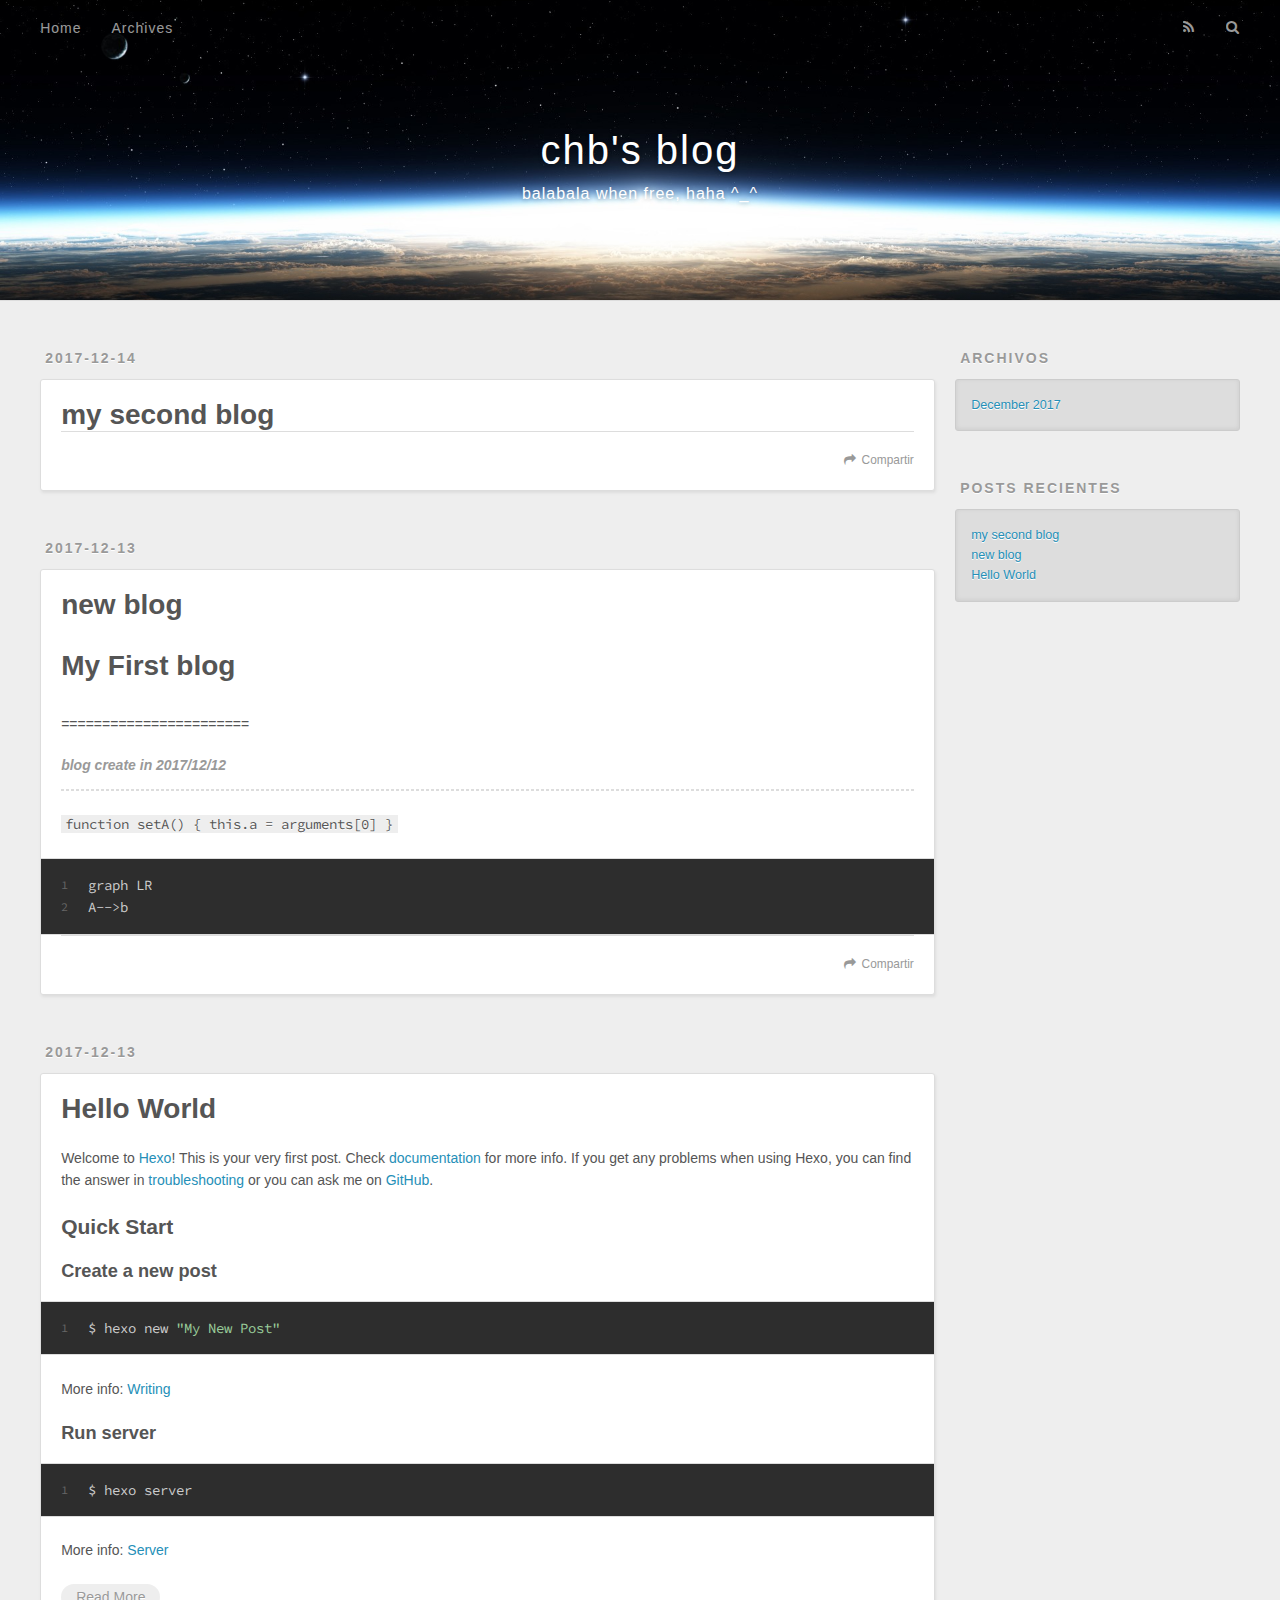
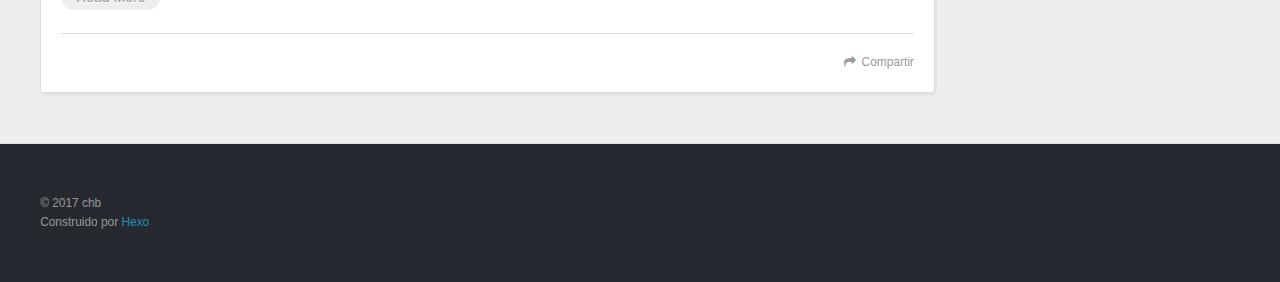
==== index.html @ 63fcc3a1 "Site updated: 2017-12-14 10:38:22" ====
<!DOCTYPE html>
<html>
<head>
  <meta charset="utf-8">
  

  
  <title>chb&#39;s blog</title>
  <meta name="viewport" content="width=device-width, initial-scale=1, maximum-scale=1">
  <meta name="description" content="chb-line">
<meta property="og:type" content="website">
<meta property="og:title" content="chb&#39;s blog">
<meta property="og:url" content="https://qq189958718.github.io/index.html">
<meta property="og:site_name" content="chb&#39;s blog">
<meta property="og:description" content="chb-line">
<meta property="og:locale" content="zh-Hans">
<meta name="twitter:card" content="summary">
<meta name="twitter:title" content="chb&#39;s blog">
<meta name="twitter:description" content="chb-line">
  
    <link rel="alternate" href="/atom.xml" title="chb&#39;s blog" type="application/atom+xml">
  
  
    <link rel="icon" href="/favicon.png">
  
  
    <link href="//fonts.googleapis.com/css?family=Source+Code+Pro" rel="stylesheet" type="text/css">
  
  <link rel="stylesheet" href="/css/style.css">
</head>

<body>
  <div id="container">
    <div id="wrap">
      <header id="header">
  <div id="banner"></div>
  <div id="header-outer" class="outer">
    <div id="header-title" class="inner">
      <h1 id="logo-wrap">
        <a href="/" id="logo">chb&#39;s blog</a>
      </h1>
      
        <h2 id="subtitle-wrap">
          <a href="/" id="subtitle">balabala when free, haha ^_^</a>
        </h2>
      
    </div>
    <div id="header-inner" class="inner">
      <nav id="main-nav">
        <a id="main-nav-toggle" class="nav-icon"></a>
        
          <a class="main-nav-link" href="/">Home</a>
        
          <a class="main-nav-link" href="/archives">Archives</a>
        
      </nav>
      <nav id="sub-nav">
        
          <a id="nav-rss-link" class="nav-icon" href="/atom.xml" title="RSS"></a>
        
        <a id="nav-search-btn" class="nav-icon" title="Buscar"></a>
      </nav>
      <div id="search-form-wrap">
        <form action="//google.com/search" method="get" accept-charset="UTF-8" class="search-form"><input type="search" name="q" class="search-form-input" placeholder="Search"><button type="submit" class="search-form-submit">&#xF002;</button><input type="hidden" name="sitesearch" value="https://qq189958718.github.io"></form>
      </div>
    </div>
  </div>
</header>
      <div class="outer">
        <section id="main">
  
    <article id="post-my-second-blog" class="article article-type-post" itemscope itemprop="blogPost">
  <div class="article-meta">
    <a href="/2017/12/14/my-second-blog/" class="article-date">
  <time datetime="2017-12-14T02:38:15.000Z" itemprop="datePublished">2017-12-14</time>
</a>
    
  </div>
  <div class="article-inner">
    
    
      <header class="article-header">
        
  
    <h1 itemprop="name">
      <a class="article-title" href="/2017/12/14/my-second-blog/">my second blog</a>
    </h1>
  

      </header>
    
    <div class="article-entry" itemprop="articleBody">
      
        
      
    </div>
    <footer class="article-footer">
      <a data-url="https://qq189958718.github.io/2017/12/14/my-second-blog/" data-id="cjb5vkz9j0000qgqf0t61vzrf" class="article-share-link">Compartir</a>
      
      
    </footer>
  </div>
  
</article>


  
    <article id="post-new-blog" class="article article-type-post" itemscope itemprop="blogPost">
  <div class="article-meta">
    <a href="/2017/12/13/new-blog/" class="article-date">
  <time datetime="2017-12-13T15:09:07.000Z" itemprop="datePublished">2017-12-13</time>
</a>
    
  </div>
  <div class="article-inner">
    
    
      <header class="article-header">
        
  
    <h1 itemprop="name">
      <a class="article-title" href="/2017/12/13/new-blog/">new blog</a>
    </h1>
  

      </header>
    
    <div class="article-entry" itemprop="articleBody">
      
        <h1 id="My-First-blog"><a href="#My-First-blog" class="headerlink" title="My First blog"></a>My First blog</h1><p>=======================</p>
<h6 id="blog-create-in-2017-12-12"><a href="#blog-create-in-2017-12-12" class="headerlink" title="blog create in 2017/12/12"></a><em>blog create in 2017/12/12</em></h6><hr>
<p><code>function setA() { this.a = arguments[0] }</code></p>
<figure class="highlight plain"><table><tr><td class="gutter"><pre><span class="line">1</span><br><span class="line">2</span><br></pre></td><td class="code"><pre><span class="line">graph LR</span><br><span class="line">A--&gt;b</span><br></pre></td></tr></table></figure>
      
    </div>
    <footer class="article-footer">
      <a data-url="https://qq189958718.github.io/2017/12/13/new-blog/" data-id="cjb5vkza40002qgqfkgnuqvyh" class="article-share-link">Compartir</a>
      
      
    </footer>
  </div>
  
</article>


  
    <article id="post-hello-world" class="article article-type-post" itemscope itemprop="blogPost">
  <div class="article-meta">
    <a href="/2017/12/13/hello-world/" class="article-date">
  <time datetime="2017-12-13T14:18:05.000Z" itemprop="datePublished">2017-12-13</time>
</a>
    
  </div>
  <div class="article-inner">
    
    
      <header class="article-header">
        
  
    <h1 itemprop="name">
      <a class="article-title" href="/2017/12/13/hello-world/">Hello World</a>
    </h1>
  

      </header>
    
    <div class="article-entry" itemprop="articleBody">
      
        <p>Welcome to <a href="https://hexo.io/" target="_blank" rel="noopener">Hexo</a>! This is your very first post. Check <a href="https://hexo.io/docs/" target="_blank" rel="noopener">documentation</a> for more info. If you get any problems when using Hexo, you can find the answer in <a href="https://hexo.io/docs/troubleshooting.html" target="_blank" rel="noopener">troubleshooting</a> or you can ask me on <a href="https://github.com/hexojs/hexo/issues" target="_blank" rel="noopener">GitHub</a>.</p>
<h2 id="Quick-Start"><a href="#Quick-Start" class="headerlink" title="Quick Start"></a>Quick Start</h2><h3 id="Create-a-new-post"><a href="#Create-a-new-post" class="headerlink" title="Create a new post"></a>Create a new post</h3><figure class="highlight bash"><table><tr><td class="gutter"><pre><span class="line">1</span><br></pre></td><td class="code"><pre><span class="line">$ hexo new <span class="string">"My New Post"</span></span><br></pre></td></tr></table></figure>
<p>More info: <a href="https://hexo.io/docs/writing.html" target="_blank" rel="noopener">Writing</a></p>
<h3 id="Run-server"><a href="#Run-server" class="headerlink" title="Run server"></a>Run server</h3><figure class="highlight bash"><table><tr><td class="gutter"><pre><span class="line">1</span><br></pre></td><td class="code"><pre><span class="line">$ hexo server</span><br></pre></td></tr></table></figure>
<p>More info: <a href="https://hexo.io/docs/server.html" target="_blank" rel="noopener">Server</a></p>
        
          <p class="article-more-link">
            <a href="/2017/12/13/hello-world/#more">Read More</a>
          </p>
        
      
    </div>
    <footer class="article-footer">
      <a data-url="https://qq189958718.github.io/2017/12/13/hello-world/" data-id="cjb5vkz9o0001qgqfsr82pbbv" class="article-share-link">Compartir</a>
      
      
    </footer>
  </div>
  
</article>


  


</section>
        
          <aside id="sidebar">
  
    

  
    

  
    
  
    
  <div class="widget-wrap">
    <h3 class="widget-title">Archivos</h3>
    <div class="widget">
      <ul class="archive-list"><li class="archive-list-item"><a class="archive-list-link" href="/archives/2017/12/">December 2017</a></li></ul>
    </div>
  </div>


  
    
  <div class="widget-wrap">
    <h3 class="widget-title">Posts recientes</h3>
    <div class="widget">
      <ul>
        
          <li>
            <a href="/2017/12/14/my-second-blog/">my second blog</a>
          </li>
        
          <li>
            <a href="/2017/12/13/new-blog/">new blog</a>
          </li>
        
          <li>
            <a href="/2017/12/13/hello-world/">Hello World</a>
          </li>
        
      </ul>
    </div>
  </div>

  
</aside>
        
      </div>
      <footer id="footer">
  
  <div class="outer">
    <div id="footer-info" class="inner">
      &copy; 2017 chb<br>
      Construido por <a href="http://hexo.io/" target="_blank">Hexo</a>
    </div>
  </div>
</footer>
    </div>
    <nav id="mobile-nav">
  
    <a href="/" class="mobile-nav-link">Home</a>
  
    <a href="/archives" class="mobile-nav-link">Archives</a>
  
</nav>
    

<script src="//ajax.googleapis.com/ajax/libs/jquery/2.0.3/jquery.min.js"></script>


  <link rel="stylesheet" href="/fancybox/jquery.fancybox.css">
  <script src="/fancybox/jquery.fancybox.pack.js"></script>


<script src="/js/script.js"></script>



  </div>
</body>
</html>
---- css/style.css ----
body {
  width: 100%;
}
body:before,
body:after {
  content: "";
  display: table;
}
body:after {
  clear: both;
}
html,
body,
div,
span,
applet,
object,
iframe,
h1,
h2,
h3,
h4,
h5,
h6,
p,
blockquote,
pre,
a,
abbr,
acronym,
address,
big,
cite,
code,
del,
dfn,
em,
img,
ins,
kbd,
q,
s,
samp,
small,
strike,
strong,
sub,
sup,
tt,
var,
dl,
dt,
dd,
ol,
ul,
li,
fieldset,
form,
label,
legend,
table,
caption,
tbody,
tfoot,
thead,
tr,
th,
td {
  margin: 0;
  padding: 0;
  border: 0;
  outline: 0;
  font-weight: inherit;
  font-style: inherit;
  font-family: inherit;
  font-size: 100%;
  vertical-align: baseline;
}
body {
  line-height: 1;
  color: #000;
  background: #fff;
}
ol,
ul {
  list-style: none;
}
table {
  border-collapse: separate;
  border-spacing: 0;
  vertical-align: middle;
}
caption,
th,
td {
  text-align: left;
  font-weight: normal;
  vertical-align: middle;
}
a img {
  border: none;
}
input,
button {
  margin: 0;
  padding: 0;
}
input::-moz-focus-inner,
button::-moz-focus-inner {
  border: 0;
  padding: 0;
}
@font-face {
  font-family: FontAwesome;
  font-style: normal;
  font-weight: normal;
  src: url("fonts/fontawesome-webfont.eot?v=#4.0.3");
  src: url("fonts/fontawesome-webfont.eot?#iefix&v=#4.0.3") format("embedded-opentype"), url("fonts/fontawesome-webfont.woff?v=#4.0.3") format("woff"), url("fonts/fontawesome-webfont.ttf?v=#4.0.3") format("truetype"), url("fonts/fontawesome-webfont.svg#fontawesomeregular?v=#4.0.3") format("svg");
}
html,
body,
#container {
  height: 100%;
}
body {
  background: #eee;
  font: 14px -apple-system, BlinkMacSystemFont, "Segoe UI", "Roboto", "Oxygen", "Ubuntu", "Cantarell", "Fira Sans", "Droid Sans", "Helvetica Neue", sans-serif;
  -webkit-text-size-adjust: 100%;
}
.outer {
  max-width: 1220px;
  margin: 0 auto;
  padding: 0 20px;
}
.outer:before,
.outer:after {
  content: "";
  display: table;
}
.outer:after {
  clear: both;
}
.inner {
  display: inline;
  float: left;
  width: 98.33333333333333%;
  margin: 0 0.833333333333333%;
}
.left,
.alignleft {
  float: left;
}
.right,
.alignright {
  float: right;
}
.clear {
  clear: both;
}
#container {
  position: relative;
}
.mobile-nav-on {
  overflow: hidden;
}
#wrap {
  height: 100%;
  width: 100%;
  position: absolute;
  top: 0;
  left: 0;
  -webkit-transition: 0.2s ease-out;
  -moz-transition: 0.2s ease-out;
  -ms-transition: 0.2s ease-out;
  transition: 0.2s ease-out;
  z-index: 1;
  background: #eee;
}
.mobile-nav-on #wrap {
  left: 280px;
}
@media screen and (min-width: 768px) {
  #main {
    display: inline;
    float: left;
    width: 73.33333333333333%;
    margin: 0 0.833333333333333%;
  }
}
.article-date,
.article-category-link,
.archive-year,
.widget-title {
  text-decoration: none;
  text-transform: uppercase;
  letter-spacing: 2px;
  color: #999;
  margin-bottom: 1em;
  margin-left: 5px;
  line-height: 1em;
  text-shadow: 0 1px #fff;
  font-weight: bold;
}
.article-inner,
.archive-article-inner {
  background: #fff;
  -webkit-box-shadow: 1px 2px 3px #ddd;
  box-shadow: 1px 2px 3px #ddd;
  border: 1px solid #ddd;
  border-radius: 3px;
}
.article-entry h1,
.widget h1 {
  font-size: 2em;
}
.article-entry h2,
.widget h2 {
  font-size: 1.5em;
}
.article-entry h3,
.widget h3 {
  font-size: 1.3em;
}
.article-entry h4,
.widget h4 {
  font-size: 1.2em;
}
.article-entry h5,
.widget h5 {
  font-size: 1em;
}
.article-entry h6,
.widget h6 {
  font-size: 1em;
  color: #999;
}
.article-entry hr,
.widget hr {
  border: 1px dashed #ddd;
}
.article-entry strong,
.widget strong {
  font-weight: bold;
}
.article-entry em,
.widget em,
.article-entry cite,
.widget cite {
  font-style: italic;
}
.article-entry sup,
.widget sup,
.article-entry sub,
.widget sub {
  font-size: 0.75em;
  line-height: 0;
  position: relative;
  vertical-align: baseline;
}
.article-entry sup,
.widget sup {
  top: -0.5em;
}
.article-entry sub,
.widget sub {
  bottom: -0.2em;
}
.article-entry small,
.widget small {
  font-size: 0.85em;
}
.article-entry acronym,
.widget acronym,
.article-entry abbr,
.widget abbr {
  border-bottom: 1px dotted;
}
.article-entry ul,
.widget ul,
.article-entry ol,
.widget ol,
.article-entry dl,
.widget dl {
  margin: 0 20px;
  line-height: 1.6em;
}
.article-entry ul ul,
.widget ul ul,
.article-entry ol ul,
.widget ol ul,
.article-entry ul ol,
.widget ul ol,
.article-entry ol ol,
.widget ol ol {
  margin-top: 0;
  margin-bottom: 0;
}
.article-entry ul,
.widget ul {
  list-style: disc;
}
.article-entry ol,
.widget ol {
  list-style: decimal;
}
.article-entry dt,
.widget dt {
  font-weight: bold;
}
#header {
  height: 300px;
  position: relative;
  border-bottom: 1px solid #ddd;
}
#header:before,
#header:after {
  content: "";
  position: absolute;
  left: 0;
  right: 0;
  height: 40px;
}
#header:before {
  top: 0;
  background: -webkit-linear-gradient(rgba(0,0,0,0.2), transparent);
  background: -moz-linear-gradient(rgba(0,0,0,0.2), transparent);
  background: -ms-linear-gradient(rgba(0,0,0,0.2), transparent);
  background: linear-gradient(rgba(0,0,0,0.2), transparent);
}
#header:after {
  bottom: 0;
  background: -webkit-linear-gradient(transparent, rgba(0,0,0,0.2));
  background: -moz-linear-gradient(transparent, rgba(0,0,0,0.2));
  background: -ms-linear-gradient(transparent, rgba(0,0,0,0.2));
  background: linear-gradient(transparent, rgba(0,0,0,0.2));
}
#header-outer {
  height: 100%;
  position: relative;
}
#header-inner {
  position: relative;
  overflow: hidden;
}
#banner {
  position: absolute;
  top: 0;
  left: 0;
  width: 100%;
  height: 100%;
  background: url("images/banner.jpg") center #000;
  -webkit-background-size: cover;
  -moz-background-size: cover;
  background-size: cover;
  z-index: -1;
}
#header-title {
  text-align: center;
  height: 40px;
  position: absolute;
  top: 50%;
  left: 0;
  margin-top: -20px;
}
#logo,
#subtitle {
  text-decoration: none;
  color: #fff;
  font-weight: 300;
  text-shadow: 0 1px 4px rgba(0,0,0,0.3);
}
#logo {
  font-size: 40px;
  line-height: 40px;
  letter-spacing: 2px;
}
#subtitle {
  font-size: 16px;
  line-height: 16px;
  letter-spacing: 1px;
}
#subtitle-wrap {
  margin-top: 16px;
}
#main-nav {
  float: left;
  margin-left: -15px;
}
.nav-icon,
.main-nav-link {
  float: left;
  color: #fff;
  opacity: 0.6;
  text-decoration: none;
  text-shadow: 0 1px rgba(0,0,0,0.2);
  -webkit-transition: opacity 0.2s;
  -moz-transition: opacity 0.2s;
  -ms-transition: opacity 0.2s;
  transition: opacity 0.2s;
  display: block;
  padding: 20px 15px;
}
.nav-icon:hover,
.main-nav-link:hover {
  opacity: 1;
}
.nav-icon {
  font-family: FontAwesome;
  text-align: center;
  font-size: 14px;
  width: 14px;
  height: 14px;
  padding: 20px 15px;
  position: relative;
  cursor: pointer;
}
.main-nav-link {
  font-weight: 300;
  letter-spacing: 1px;
}
@media screen and (max-width: 479px) {
  .main-nav-link {
    display: none;
  }
}
#main-nav-toggle {
  display: none;
}
#main-nav-toggle:before {
  content: "\f0c9";
}
@media screen and (max-width: 479px) {
  #main-nav-toggle {
    display: block;
  }
}
#sub-nav {
  float: right;
  margin-right: -15px;
}
#nav-rss-link:before {
  content: "\f09e";
}
#nav-search-btn:before {
  content: "\f002";
}
#search-form-wrap {
  position: absolute;
  top: 15px;
  width: 150px;
  height: 30px;
  right: -150px;
  opacity: 0;
  -webkit-transition: 0.2s ease-out;
  -moz-transition: 0.2s ease-out;
  -ms-transition: 0.2s ease-out;
  transition: 0.2s ease-out;
}
#search-form-wrap.on {
  opacity: 1;
  right: 0;
}
@media screen and (max-width: 479px) {
  #search-form-wrap {
    width: 100%;
    right: -100%;
  }
}
.search-form {
  position: absolute;
  top: 0;
  left: 0;
  right: 0;
  background: #fff;
  padding: 5px 15px;
  border-radius: 15px;
  -webkit-box-shadow: 0 0 10px rgba(0,0,0,0.3);
  box-shadow: 0 0 10px rgba(0,0,0,0.3);
}
.search-form-input {
  border: none;
  background: none;
  color: #555;
  width: 100%;
  font: 13px -apple-system, BlinkMacSystemFont, "Segoe UI", "Roboto", "Oxygen", "Ubuntu", "Cantarell", "Fira Sans", "Droid Sans", "Helvetica Neue", sans-serif;
  outline: none;
}
.search-form-input::-webkit-search-results-decoration,
.search-form-input::-webkit-search-cancel-button {
  -webkit-appearance: none;
}
.search-form-submit {
  position: absolute;
  top: 50%;
  right: 10px;
  margin-top: -7px;
  font: 13px FontAwesome;
  border: none;
  background: none;
  color: #bbb;
  cursor: pointer;
}
.search-form-submit:hover,
.search-form-submit:focus {
  color: #777;
}
.article {
  margin: 50px 0;
}
.article-inner {
  overflow: hidden;
}
.article-meta:before,
.article-meta:after {
  content: "";
  display: table;
}
.article-meta:after {
  clear: both;
}
.article-date {
  float: left;
}
.article-category {
  float: left;
  line-height: 1em;
  color: #ccc;
  text-shadow: 0 1px #fff;
  margin-left: 8px;
}
.article-category:before {
  content: "\2022";
}
.article-category-link {
  margin: 0 12px 1em;
}
.article-header {
  padding: 20px 20px 0;
}
.article-title {
  text-decoration: none;
  font-size: 2em;
  font-weight: bold;
  color: #555;
  line-height: 1.1em;
  -webkit-transition: color 0.2s;
  -moz-transition: color 0.2s;
  -ms-transition: color 0.2s;
  transition: color 0.2s;
}
a.article-title:hover {
  color: #258fb8;
}
.article-entry {
  color: #555;
  padding: 0 20px;
}
.article-entry:before,
.article-entry:after {
  content: "";
  display: table;
}
.article-entry:after {
  clear: both;
}
.article-entry p,
.article-entry table {
  line-height: 1.6em;
  margin: 1.6em 0;
}
.article-entry h1,
.article-entry h2,
.article-entry h3,
.article-entry h4,
.article-entry h5,
.article-entry h6 {
  font-weight: bold;
}
.article-entry h1,
.article-entry h2,
.article-entry h3,
.article-entry h4,
.article-entry h5,
.article-entry h6 {
  line-height: 1.1em;
  margin: 1.1em 0;
}
.article-entry a {
  color: #258fb8;
  text-decoration: none;
}
.article-entry a:hover {
  text-decoration: underline;
}
.article-entry ul,
.article-entry ol,
.article-entry dl {
  margin-top: 1.6em;
  margin-bottom: 1.6em;
}
.article-entry img,
.article-entry video {
  max-width: 100%;
  height: auto;
  display: block;
  margin: auto;
}
.article-entry iframe {
  border: none;
}
.article-entry table {
  width: 100%;
  border-collapse: collapse;
  border-spacing: 0;
}
.article-entry th {
  font-weight: bold;
  border-bottom: 3px solid #ddd;
  padding-bottom: 0.5em;
}
.article-entry td {
  border-bottom: 1px solid #ddd;
  padding: 10px 0;
}
.article-entry blockquote {
  font-family: Georgia, "Times New Roman", serif;
  font-size: 1.4em;
  margin: 1.6em 20px;
  text-align: center;
}
.article-entry blockquote footer {
  font-size: 14px;
  margin: 1.6em 0;
  font-family: -apple-system, BlinkMacSystemFont, "Segoe UI", "Roboto", "Oxygen", "Ubuntu", "Cantarell", "Fira Sans", "Droid Sans", "Helvetica Neue", sans-serif;
}
.article-entry blockquote footer cite:before {
  content: "—";
  padding: 0 0.5em;
}
.article-entry .pullquote {
  text-align: left;
  width: 45%;
  margin: 0;
}
.article-entry .pullquote.left {
  margin-left: 0.5em;
  margin-right: 1em;
}
.article-entry .pullquote.right {
  margin-right: 0.5em;
  margin-left: 1em;
}
.article-entry .caption {
  color: #999;
  display: block;
  font-size: 0.9em;
  margin-top: 0.5em;
  position: relative;
  text-align: center;
}
.article-entry .video-container {
  position: relative;
  padding-top: 56.25%;
  height: 0;
  overflow: hidden;
}
.article-entry .video-container iframe,
.article-entry .video-container object,
.article-entry .video-container embed {
  position: absolute;
  top: 0;
  left: 0;
  width: 100%;
  height: 100%;
  margin-top: 0;
}
.article-more-link a {
  display: inline-block;
  line-height: 1em;
  padding: 6px 15px;
  border-radius: 15px;
  background: #eee;
  color: #999;
  text-shadow: 0 1px #fff;
  text-decoration: none;
}
.article-more-link a:hover {
  background: #258fb8;
  color: #fff;
  text-decoration: none;
  text-shadow: 0 1px #1e7293;
}
.article-footer {
  font-size: 0.85em;
  line-height: 1.6em;
  border-top: 1px solid #ddd;
  padding-top: 1.6em;
  margin: 0 20px 20px;
}
.article-footer:before,
.article-footer:after {
  content: "";
  display: table;
}
.article-footer:after {
  clear: both;
}
.article-footer a {
  color: #999;
  text-decoration: none;
}
.article-footer a:hover {
  color: #555;
}
.article-tag-list-item {
  float: left;
  margin-right: 10px;
}
.article-tag-list-link:before {
  content: "#";
}
.article-comment-link {
  float: right;
}
.article-comment-link:before {
  content: "\f075";
  font-family: FontAwesome;
  padding-right: 8px;
}
.article-share-link {
  cursor: pointer;
  float: right;
  margin-left: 20px;
}
.article-share-link:before {
  content: "\f064";
  font-family: FontAwesome;
  padding-right: 6px;
}
#article-nav {
  position: relative;
}
#article-nav:before,
#article-nav:after {
  content: "";
  display: table;
}
#article-nav:after {
  clear: both;
}
@media screen and (min-width: 768px) {
  #article-nav {
    margin: 50px 0;
  }
  #article-nav:before {
    width: 8px;
    height: 8px;
    position: absolute;
    top: 50%;
    left: 50%;
    margin-top: -4px;
    margin-left: -4px;
    content: "";
    border-radius: 50%;
    background: #ddd;
    -webkit-box-shadow: 0 1px 2px #fff;
    box-shadow: 0 1px 2px #fff;
  }
}
.article-nav-link-wrap {
  text-decoration: none;
  text-shadow: 0 1px #fff;
  color: #999;
  -webkit-box-sizing: border-box;
  -moz-box-sizing: border-box;
  box-sizing: border-box;
  margin-top: 50px;
  text-align: center;
  display: block;
}
.article-nav-link-wrap:hover {
  color: #555;
}
@media screen and (min-width: 768px) {
  .article-nav-link-wrap {
    width: 50%;
    margin-top: 0;
  }
}
@media screen and (min-width: 768px) {
  #article-nav-newer {
    float: left;
    text-align: right;
    padding-right: 20px;
  }
}
@media screen and (min-width: 768px) {
  #article-nav-older {
    float: right;
    text-align: left;
    padding-left: 20px;
  }
}
.article-nav-caption {
  text-transform: uppercase;
  letter-spacing: 2px;
  color: #ddd;
  line-height: 1em;
  font-weight: bold;
}
#article-nav-newer .article-nav-caption {
  margin-right: -2px;
}
.article-nav-title {
  font-size: 0.85em;
  line-height: 1.6em;
  margin-top: 0.5em;
}
.article-share-box {
  position: absolute;
  display: none;
  background: #fff;
  -webkit-box-shadow: 1px 2px 10px rgba(0,0,0,0.2);
  box-shadow: 1px 2px 10px rgba(0,0,0,0.2);
  border-radius: 3px;
  margin-left: -145px;
  overflow: hidden;
  z-index: 1;
}
.article-share-box.on {
  display: block;
}
.article-share-input {
  width: 100%;
  background: none;
  -webkit-box-sizing: border-box;
  -moz-box-sizing: border-box;
  box-sizing: border-box;
  font: 14px -apple-system, BlinkMacSystemFont, "Segoe UI", "Roboto", "Oxygen", "Ubuntu", "Cantarell", "Fira Sans", "Droid Sans", "Helvetica Neue", sans-serif;
  padding: 0 15px;
  color: #555;
  outline: none;
  border: 1px solid #ddd;
  border-radius: 3px 3px 0 0;
  height: 36px;
  line-height: 36px;
}
.article-share-links {
  background: #eee;
}
.article-share-links:before,
.article-share-links:after {
  content: "";
  display: table;
}
.article-share-links:after {
  clear: both;
}
.article-share-twitter,
.article-share-facebook,
.article-share-pinterest,
.article-share-google {
  width: 50px;
  height: 36px;
  display: block;
  float: left;
  position: relative;
  color: #999;
  text-shadow: 0 1px #fff;
}
.article-share-twitter:before,
.article-share-facebook:before,
.article-share-pinterest:before,
.article-share-google:before {
  font-size: 20px;
  font-family: FontAwesome;
  width: 20px;
  height: 20px;
  position: absolute;
  top: 50%;
  left: 50%;
  margin-top: -10px;
  margin-left: -10px;
  text-align: center;
}
.article-share-twitter:hover,
.article-share-facebook:hover,
.article-share-pinterest:hover,
.article-share-google:hover {
  color: #fff;
}
.article-share-twitter:before {
  content: "\f099";
}
.article-share-twitter:hover {
  background: #00aced;
  text-shadow: 0 1px #008abe;
}
.article-share-facebook:before {
  content: "\f09a";
}
.article-share-facebook:hover {
  background: #3b5998;
  text-shadow: 0 1px #2f477a;
}
.article-share-pinterest:before {
  content: "\f0d2";
}
.article-share-pinterest:hover {
  background: #cb2027;
  text-shadow: 0 1px #a21a1f;
}
.article-share-google:before {
  content: "\f0d5";
}
.article-share-google:hover {
  background: #dd4b39;
  text-shadow: 0 1px #be3221;
}
.article-gallery {
  background: #000;
  position: relative;
}
.article-gallery-photos {
  position: relative;
  overflow: hidden;
}
.article-gallery-img {
  display: none;
  max-width: 100%;
}
.article-gallery-img:first-child {
  display: block;
}
.article-gallery-img.loaded {
  position: absolute;
  display: block;
}
.article-gallery-img img {
  display: block;
  max-width: 100%;
  margin: 0 auto;
}
#comments {
  background: #fff;
  -webkit-box-shadow: 1px 2px 3px #ddd;
  box-shadow: 1px 2px 3px #ddd;
  padding: 20px;
  border: 1px solid #ddd;
  border-radius: 3px;
  margin: 50px 0;
}
#comments a {
  color: #258fb8;
}
.archives-wrap {
  margin: 50px 0;
}
.archives:before,
.archives:after {
  content: "";
  display: table;
}
.archives:after {
  clear: both;
}
.archive-year-wrap {
  margin-bottom: 1em;
}
.archives {
  -webkit-column-gap: 10px;
  -moz-column-gap: 10px;
  column-gap: 10px;
}
@media screen and (min-width: 480px) and (max-width: 767px) {
  .archives {
    -webkit-column-count: 2;
    -moz-column-count: 2;
    column-count: 2;
  }
}
@media screen and (min-width: 768px) {
  .archives {
    -webkit-column-count: 3;
    -moz-column-count: 3;
    column-count: 3;
  }
}
.archive-article {
  -webkit-column-break-inside: avoid;
  page-break-inside: avoid;
  overflow: hidden;
  break-inside: avoid-column;
}
.archive-article-inner {
  padding: 10px;
  margin-bottom: 15px;
}
.archive-article-title {
  text-decoration: none;
  font-weight: bold;
  color: #555;
  -webkit-transition: color 0.2s;
  -moz-transition: color 0.2s;
  -ms-transition: color 0.2s;
  transition: color 0.2s;
  line-height: 1.6em;
}
.archive-article-title:hover {
  color: #258fb8;
}
.archive-article-footer {
  margin-top: 1em;
}
.archive-article-date {
  color: #999;
  text-decoration: none;
  font-size: 0.85em;
  line-height: 1em;
  margin-bottom: 0.5em;
  display: block;
}
#page-nav {
  margin: 50px auto;
  background: #fff;
  -webkit-box-shadow: 1px 2px 3px #ddd;
  box-shadow: 1px 2px 3px #ddd;
  border: 1px solid #ddd;
  border-radius: 3px;
  text-align: center;
  color: #999;
  overflow: hidden;
}
#page-nav:before,
#page-nav:after {
  content: "";
  display: table;
}
#page-nav:after {
  clear: both;
}
#page-nav a,
#page-nav span {
  padding: 10px 20px;
  line-height: 1;
  height: 2ex;
}
#page-nav a {
  color: #999;
  text-decoration: none;
}
#page-nav a:hover {
  background: #999;
  color: #fff;
}
#page-nav .prev {
  float: left;
}
#page-nav .next {
  float: right;
}
#page-nav .page-number {
  display: inline-block;
}
@media screen and (max-width: 479px) {
  #page-nav .page-number {
    display: none;
  }
}
#page-nav .current {
  color: #555;
  font-weight: bold;
}
#page-nav .space {
  color: #ddd;
}
#footer {
  background: #262a30;
  padding: 50px 0;
  border-top: 1px solid #ddd;
  color: #999;
}
#footer a {
  color: #258fb8;
  text-decoration: none;
}
#footer a:hover {
  text-decoration: underline;
}
#footer-info {
  line-height: 1.6em;
  font-size: 0.85em;
}
.article-entry pre,
.article-entry .highlight {
  background: #2d2d2d;
  margin: 0 -20px;
  padding: 15px 20px;
  border-style: solid;
  border-color: #ddd;
  border-width: 1px 0;
  overflow: auto;
  color: #ccc;
  line-height: 22.400000000000002px;
}
.article-entry .highlight .gutter pre,
.article-entry .gist .gist-file .gist-data .line-numbers {
  color: #666;
  font-size: 0.85em;
}
.article-entry pre,
.article-entry code {
  font-family: "Source Code Pro", Consolas, Monaco, Menlo, Consolas, monospace;
}
.article-entry code {
  background: #eee;
  text-shadow: 0 1px #fff;
  padding: 0 0.3em;
}
.article-entry pre code {
  background: none;
  text-shadow: none;
  padding: 0;
}
.article-entry .highlight pre {
  border: none;
  margin: 0;
  padding: 0;
}
.article-entry .highlight table {
  margin: 0;
  width: auto;
}
.article-entry .highlight td {
  border: none;
  padding: 0;
}
.article-entry .highlight figcaption {
  font-size: 0.85em;
  color: #999;
  line-height: 1em;
  margin-bottom: 1em;
}
.article-entry .highlight figcaption:before,
.article-entry .highlight figcaption:after {
  content: "";
  display: table;
}
.article-entry .highlight figcaption:after {
  clear: both;
}
.article-entry .highlight figcaption a {
  float: right;
}
.article-entry .highlight .gutter pre {
  text-align: right;
  padding-right: 20px;
}
.article-entry .highlight .line {
  height: 22.400000000000002px;
}
.article-entry .highlight .line.marked {
  background: #515151;
}
.article-entry .gist {
  margin: 0 -20px;
  border-style: solid;
  border-color: #ddd;
  border-width: 1px 0;
  background: #2d2d2d;
  padding: 15px 20px 15px 0;
}
.article-entry .gist .gist-file {
  border: none;
  font-family: "Source Code Pro", Consolas, Monaco, Menlo, Consolas, monospace;
  margin: 0;
}
.article-entry .gist .gist-file .gist-data {
  background: none;
  border: none;
}
.article-entry .gist .gist-file .gist-data .line-numbers {
  background: none;
  border: none;
  padding: 0 20px 0 0;
}
.article-entry .gist .gist-file .gist-data .line-data {
  padding: 0 !important;
}
.article-entry .gist .gist-file .highlight {
  margin: 0;
  padding: 0;
  border: none;
}
.article-entry .gist .gist-file .gist-meta {
  background: #2d2d2d;
  color: #999;
  font: 0.85em -apple-system, BlinkMacSystemFont, "Segoe UI", "Roboto", "Oxygen", "Ubuntu", "Cantarell", "Fira Sans", "Droid Sans", "Helvetica Neue", sans-serif;
  text-shadow: 0 0;
  padding: 0;
  margin-top: 1em;
  margin-left: 20px;
}
.article-entry .gist .gist-file .gist-meta a {
  color: #258fb8;
  font-weight: normal;
}
.article-entry .gist .gist-file .gist-meta a:hover {
  text-decoration: underline;
}
pre .comment,
pre .title {
  color: #999;
}
pre .variable,
pre .attribute,
pre .tag,
pre .regexp,
pre .ruby .constant,
pre .xml .tag .title,
pre .xml .pi,
pre .xml .doctype,
pre .html .doctype,
pre .css .id,
pre .css .class,
pre .css .pseudo {
  color: #f2777a;
}
pre .number,
pre .preprocessor,
pre .built_in,
pre .literal,
pre .params,
pre .constant {
  color: #f99157;
}
pre .class,
pre .ruby .class .title,
pre .css .rules .attribute {
  color: #9c9;
}
pre .string,
pre .value,
pre .inheritance,
pre .header,
pre .ruby .symbol,
pre .xml .cdata {
  color: #9c9;
}
pre .css .hexcolor {
  color: #6cc;
}
pre .function,
pre .python .decorator,
pre .python .title,
pre .ruby .function .title,
pre .ruby .title .keyword,
pre .perl .sub,
pre .javascript .title,
pre .coffeescript .title {
  color: #69c;
}
pre .keyword,
pre .javascript .function {
  color: #c9c;
}
@media screen and (max-width: 479px) {
  #mobile-nav {
    position: absolute;
    top: 0;
    left: 0;
    width: 280px;
    height: 100%;
    background: #191919;
    border-right: 1px solid #fff;
  }
}
@media screen and (max-width: 479px) {
  .mobile-nav-link {
    display: block;
    color: #999;
    text-decoration: none;
    padding: 15px 20px;
    font-weight: bold;
  }
  .mobile-nav-link:hover {
    color: #fff;
  }
}
@media screen and (min-width: 768px) {
  #sidebar {
    display: inline;
    float: left;
    width: 23.333333333333332%;
    margin: 0 0.833333333333333%;
  }
}
.widget-wrap {
  margin: 50px 0;
}
.widget {
  color: #777;
  text-shadow: 0 1px #fff;
  background: #ddd;
  -webkit-box-shadow: 0 -1px 4px #ccc inset;
  box-shadow: 0 -1px 4px #ccc inset;
  border: 1px solid #ccc;
  padding: 15px;
  border-radius: 3px;
}
.widget a {
  color: #258fb8;
  text-decoration: none;
}
.widget a:hover {
  text-decoration: underline;
}
.widget ul ul,
.widget ol ul,
.widget dl ul,
.widget ul ol,
.widget ol ol,
.widget dl ol,
.widget ul dl,
.widget ol dl,
.widget dl dl {
  margin-left: 15px;
  list-style: disc;
}
.widget {
  line-height: 1.6em;
  word-wrap: break-word;
  font-size: 0.9em;
}
.widget ul,
.widget ol {
  list-style: none;
  margin: 0;
}
.widget ul ul,
.widget ol ul,
.widget ul ol,
.widget ol ol {
  margin: 0 20px;
}
.widget ul ul,
.widget ol ul {
  list-style: disc;
}
.widget ul ol,
.widget ol ol {
  list-style: decimal;
}
.category-list-count,
.tag-list-count,
.archive-list-count {
  padding-left: 5px;
  color: #999;
  font-size: 0.85em;
}
.category-list-count:before,
.tag-list-count:before,
.archive-list-count:before {
  content: "(";
}
.category-list-count:after,
.tag-list-count:after,
.archive-list-count:after {
  content: ")";
}
.tagcloud a {
  margin-right: 5px;
  display: inline-block;
}
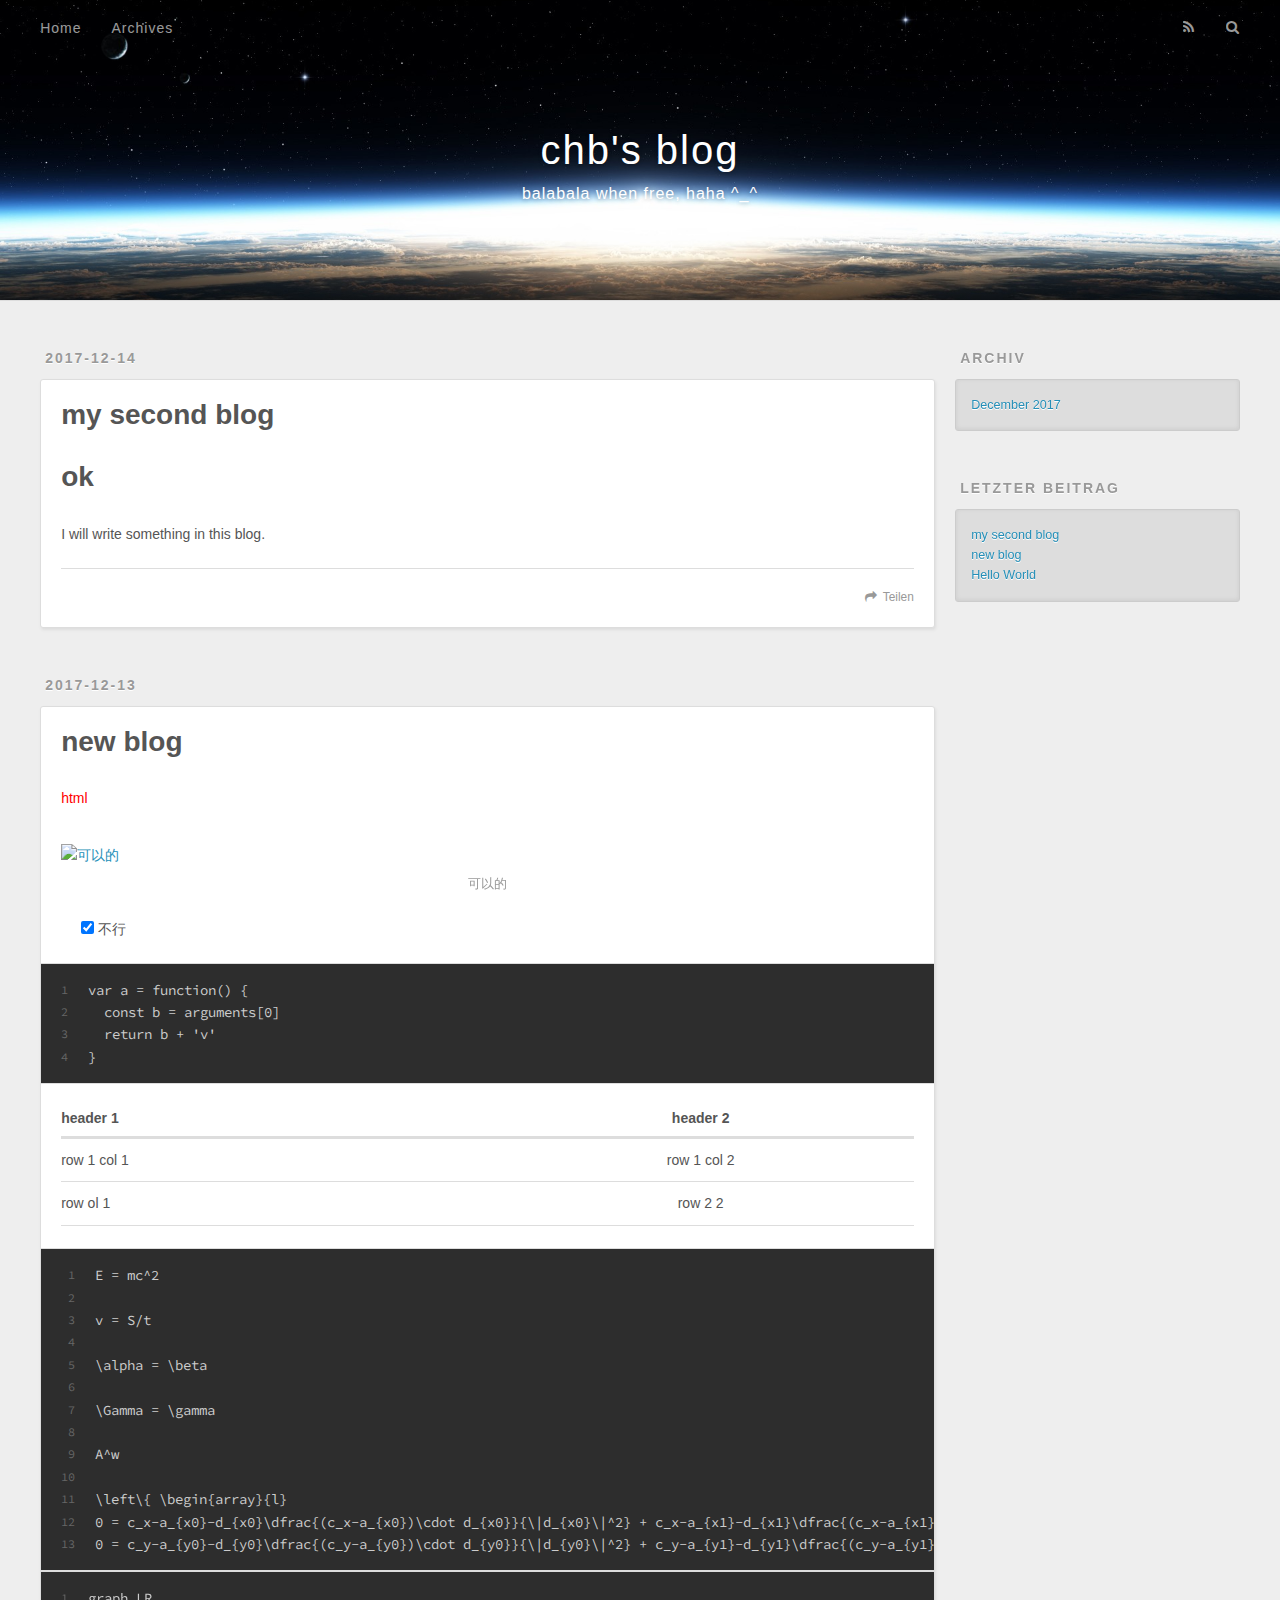
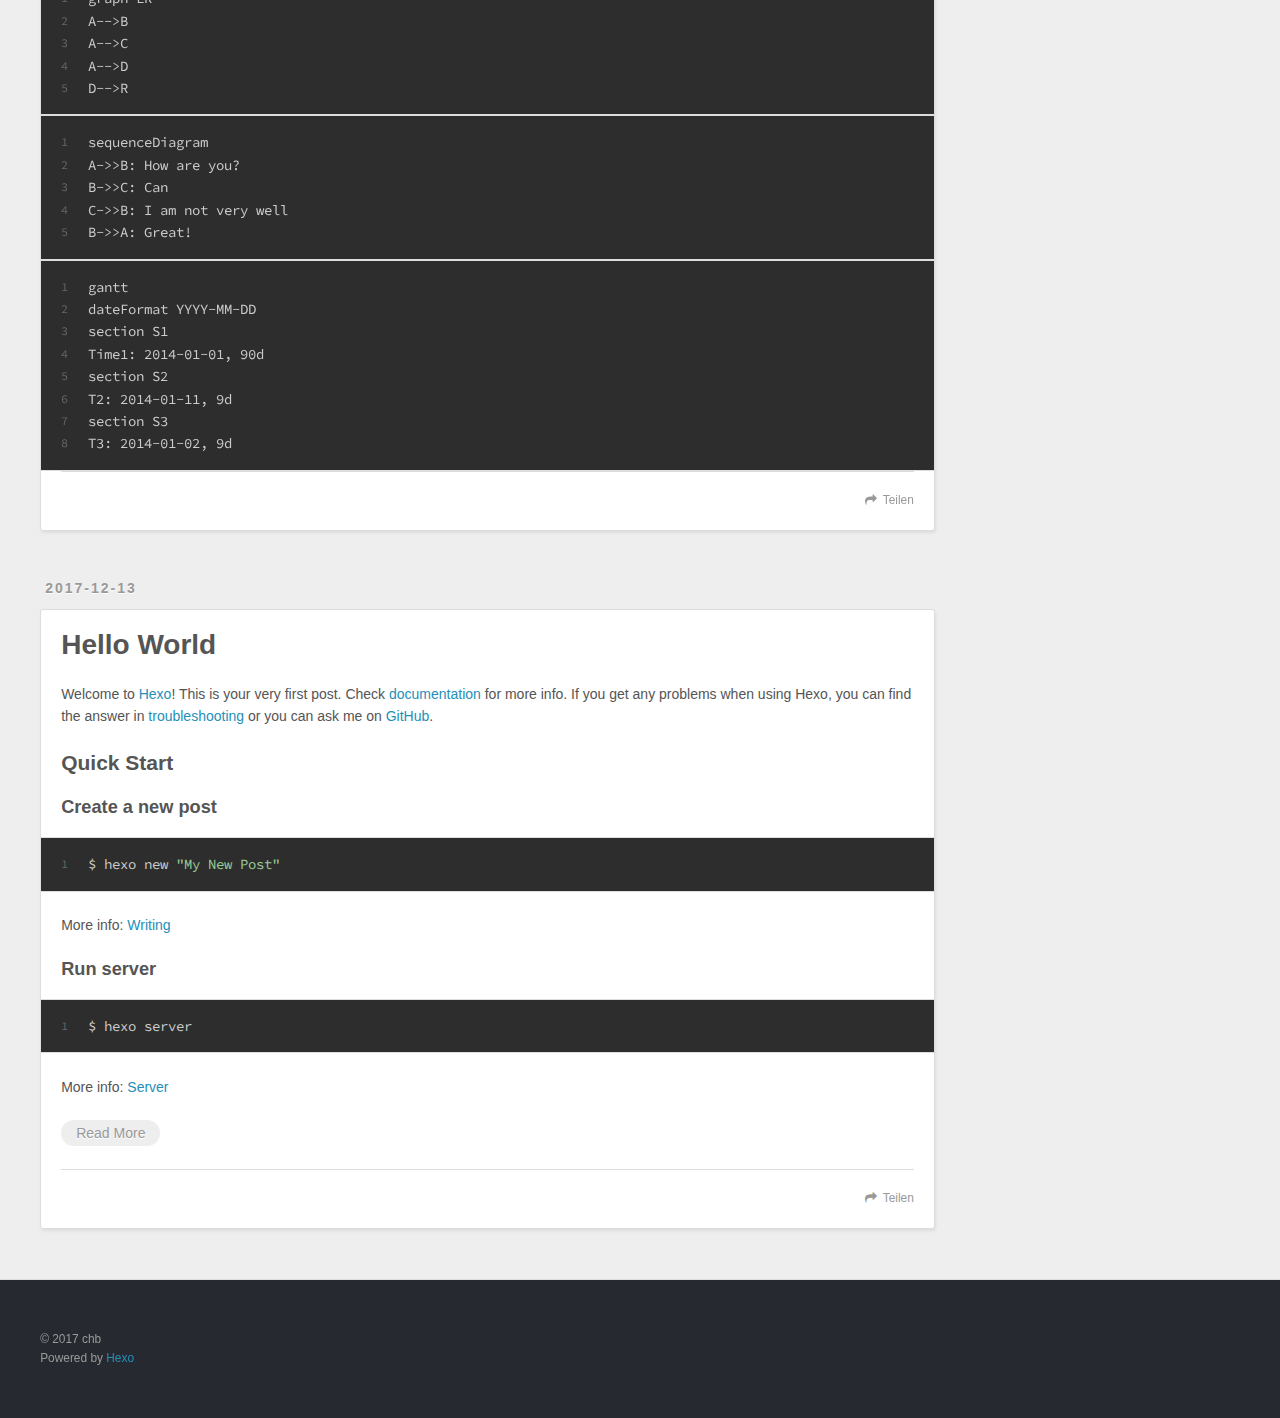
==== commit b6e738ba: "Site updated: 2017-12-14 10:55:30" ====
--- a/index.html
+++ b/index.html
@@ -56,9 +56,9 @@
       </nav>
       <nav id="sub-nav">
         
-          <a id="nav-rss-link" class="nav-icon" href="/atom.xml" title="RSS"></a>
-        
-        <a id="nav-search-btn" class="nav-icon" title="Buscar"></a>
+          <a id="nav-rss-link" class="nav-icon" href="/atom.xml" title="RSS Feed"></a>
+        
+        <a id="nav-search-btn" class="nav-icon" title="Suche"></a>
       </nav>
       <div id="search-form-wrap">
         <form action="//google.com/search" method="get" accept-charset="UTF-8" class="search-form"><input type="search" name="q" class="search-form-input" placeholder="Search"><button type="submit" class="search-form-submit">&#xF002;</button><input type="hidden" name="sitesearch" value="https://qq189958718.github.io"></form>
@@ -91,11 +91,12 @@
     
     <div class="article-entry" itemprop="articleBody">
       
-        
+        <h1 id="ok"><a href="#ok" class="headerlink" title="ok"></a>ok</h1><p>I will write something in this blog.</p>
+
       
     </div>
     <footer class="article-footer">
-      <a data-url="https://qq189958718.github.io/2017/12/14/my-second-blog/" data-id="cjb5vkz9j0000qgqf0t61vzrf" class="article-share-link">Compartir</a>
+      <a data-url="https://qq189958718.github.io/2017/12/14/my-second-blog/" data-id="cjb5w70lo0002uwqfpschm2xd" class="article-share-link">Teilen</a>
       
       
     </footer>
@@ -127,14 +128,40 @@
     
     <div class="article-entry" itemprop="articleBody">
       
-        <h1 id="My-First-blog"><a href="#My-First-blog" class="headerlink" title="My First blog"></a>My First blog</h1><p>=======================</p>
-<h6 id="blog-create-in-2017-12-12"><a href="#blog-create-in-2017-12-12" class="headerlink" title="blog create in 2017/12/12"></a><em>blog create in 2017/12/12</em></h6><hr>
-<p><code>function setA() { this.a = arguments[0] }</code></p>
-<figure class="highlight plain"><table><tr><td class="gutter"><pre><span class="line">1</span><br><span class="line">2</span><br></pre></td><td class="code"><pre><span class="line">graph LR</span><br><span class="line">A--&gt;b</span><br></pre></td></tr></table></figure>
+        <html><br><!--在这里插入内容--><br>  <div style="color: red">html</div><br></html>
+
+<p><img src="http://note.youdao.com/favicon.ico" alt="可以的" title="youdao"></p>
+<ul>
+<li style="list-style: none"><input type="checkbox" checked> 不行</li>
+</ul>
+<figure class="highlight plain"><table><tr><td class="gutter"><pre><span class="line">1</span><br><span class="line">2</span><br><span class="line">3</span><br><span class="line">4</span><br></pre></td><td class="code"><pre><span class="line">var a = function() &#123;</span><br><span class="line">  const b = arguments[0]</span><br><span class="line">  return b + &apos;v&apos;</span><br><span class="line">&#125;</span><br></pre></td></tr></table></figure>
+<table>
+<thead>
+<tr>
+<th>header 1</th>
+<th style="text-align:center">header 2</th>
+</tr>
+</thead>
+<tbody>
+<tr>
+<td>row 1 col 1</td>
+<td style="text-align:center">row 1 col 2</td>
+</tr>
+<tr>
+<td>row ol 1</td>
+<td style="text-align:center">row 2 2</td>
+</tr>
+</tbody>
+</table>
+<figure class="highlight plain"><table><tr><td class="gutter"><pre><span class="line">1</span><br><span class="line">2</span><br><span class="line">3</span><br><span class="line">4</span><br><span class="line">5</span><br><span class="line">6</span><br><span class="line">7</span><br><span class="line">8</span><br><span class="line">9</span><br><span class="line">10</span><br><span class="line">11</span><br><span class="line">12</span><br><span class="line">13</span><br></pre></td><td class="code"><pre><span class="line">E = mc^2</span><br><span class="line"></span><br><span class="line">v = S/t</span><br><span class="line"></span><br><span class="line">\alpha = \beta</span><br><span class="line"></span><br><span class="line">\Gamma = \gamma</span><br><span class="line"></span><br><span class="line">A^w</span><br><span class="line"></span><br><span class="line">\left\&#123; \begin&#123;array&#125;&#123;l&#125;</span><br><span class="line">0 = c_x-a_&#123;x0&#125;-d_&#123;x0&#125;\dfrac&#123;(c_x-a_&#123;x0&#125;)\cdot d_&#123;x0&#125;&#125;&#123;\|d_&#123;x0&#125;\|^2&#125; + c_x-a_&#123;x1&#125;-d_&#123;x1&#125;\dfrac&#123;(c_x-a_&#123;x1&#125;)\cdot d_&#123;x1&#125;&#125;&#123;\|d_&#123;x1&#125;\|^2&#125; \\[2ex] </span><br><span class="line">0 = c_y-a_&#123;y0&#125;-d_&#123;y0&#125;\dfrac&#123;(c_y-a_&#123;y0&#125;)\cdot d_&#123;y0&#125;&#125;&#123;\|d_&#123;y0&#125;\|^2&#125; + c_y-a_&#123;y1&#125;-d_&#123;y1&#125;\dfrac&#123;(c_y-a_&#123;y1&#125;)\cdot d_&#123;y1&#125;&#125;&#123;\|d_&#123;y1&#125;\|^2&#125; \end&#123;array&#125; \right.</span><br></pre></td></tr></table></figure>
+<figure class="highlight plain"><table><tr><td class="gutter"><pre><span class="line">1</span><br><span class="line">2</span><br><span class="line">3</span><br><span class="line">4</span><br><span class="line">5</span><br></pre></td><td class="code"><pre><span class="line">graph LR</span><br><span class="line">A--&gt;B</span><br><span class="line">A--&gt;C</span><br><span class="line">A--&gt;D</span><br><span class="line">D--&gt;R</span><br></pre></td></tr></table></figure>
+<figure class="highlight plain"><table><tr><td class="gutter"><pre><span class="line">1</span><br><span class="line">2</span><br><span class="line">3</span><br><span class="line">4</span><br><span class="line">5</span><br></pre></td><td class="code"><pre><span class="line">sequenceDiagram</span><br><span class="line">A-&gt;&gt;B: How are you?</span><br><span class="line">B-&gt;&gt;C: Can</span><br><span class="line">C-&gt;&gt;B: I am not very well</span><br><span class="line">B-&gt;&gt;A: Great!</span><br></pre></td></tr></table></figure>
+<figure class="highlight plain"><table><tr><td class="gutter"><pre><span class="line">1</span><br><span class="line">2</span><br><span class="line">3</span><br><span class="line">4</span><br><span class="line">5</span><br><span class="line">6</span><br><span class="line">7</span><br><span class="line">8</span><br></pre></td><td class="code"><pre><span class="line">gantt</span><br><span class="line">dateFormat YYYY-MM-DD</span><br><span class="line">section S1</span><br><span class="line">Time1: 2014-01-01, 90d</span><br><span class="line">section S2</span><br><span class="line">T2: 2014-01-11, 9d</span><br><span class="line">section S3</span><br><span class="line">T3: 2014-01-02, 9d</span><br></pre></td></tr></table></figure>
+
       
     </div>
     <footer class="article-footer">
-      <a data-url="https://qq189958718.github.io/2017/12/13/new-blog/" data-id="cjb5vkza40002qgqfkgnuqvyh" class="article-share-link">Compartir</a>
+      <a data-url="https://qq189958718.github.io/2017/12/13/new-blog/" data-id="cjb5w70lj0001uwqfxmssf5nb" class="article-share-link">Teilen</a>
       
       
     </footer>
@@ -179,7 +206,7 @@
       
     </div>
     <footer class="article-footer">
-      <a data-url="https://qq189958718.github.io/2017/12/13/hello-world/" data-id="cjb5vkz9o0001qgqfsr82pbbv" class="article-share-link">Compartir</a>
+      <a data-url="https://qq189958718.github.io/2017/12/13/hello-world/" data-id="cjb5w70lc0000uwqfap9p76s9" class="article-share-link">Teilen</a>
       
       
     </footer>
@@ -205,7 +232,7 @@
   
     
   <div class="widget-wrap">
-    <h3 class="widget-title">Archivos</h3>
+    <h3 class="widget-title">Archiv</h3>
     <div class="widget">
       <ul class="archive-list"><li class="archive-list-item"><a class="archive-list-link" href="/archives/2017/12/">December 2017</a></li></ul>
     </div>
@@ -215,7 +242,7 @@
   
     
   <div class="widget-wrap">
-    <h3 class="widget-title">Posts recientes</h3>
+    <h3 class="widget-title">letzter Beitrag</h3>
     <div class="widget">
       <ul>
         
@@ -244,7 +271,7 @@
   <div class="outer">
     <div id="footer-info" class="inner">
       &copy; 2017 chb<br>
-      Construido por <a href="http://hexo.io/" target="_blank">Hexo</a>
+      Powered by <a href="http://hexo.io/" target="_blank">Hexo</a>
     </div>
   </div>
 </footer>
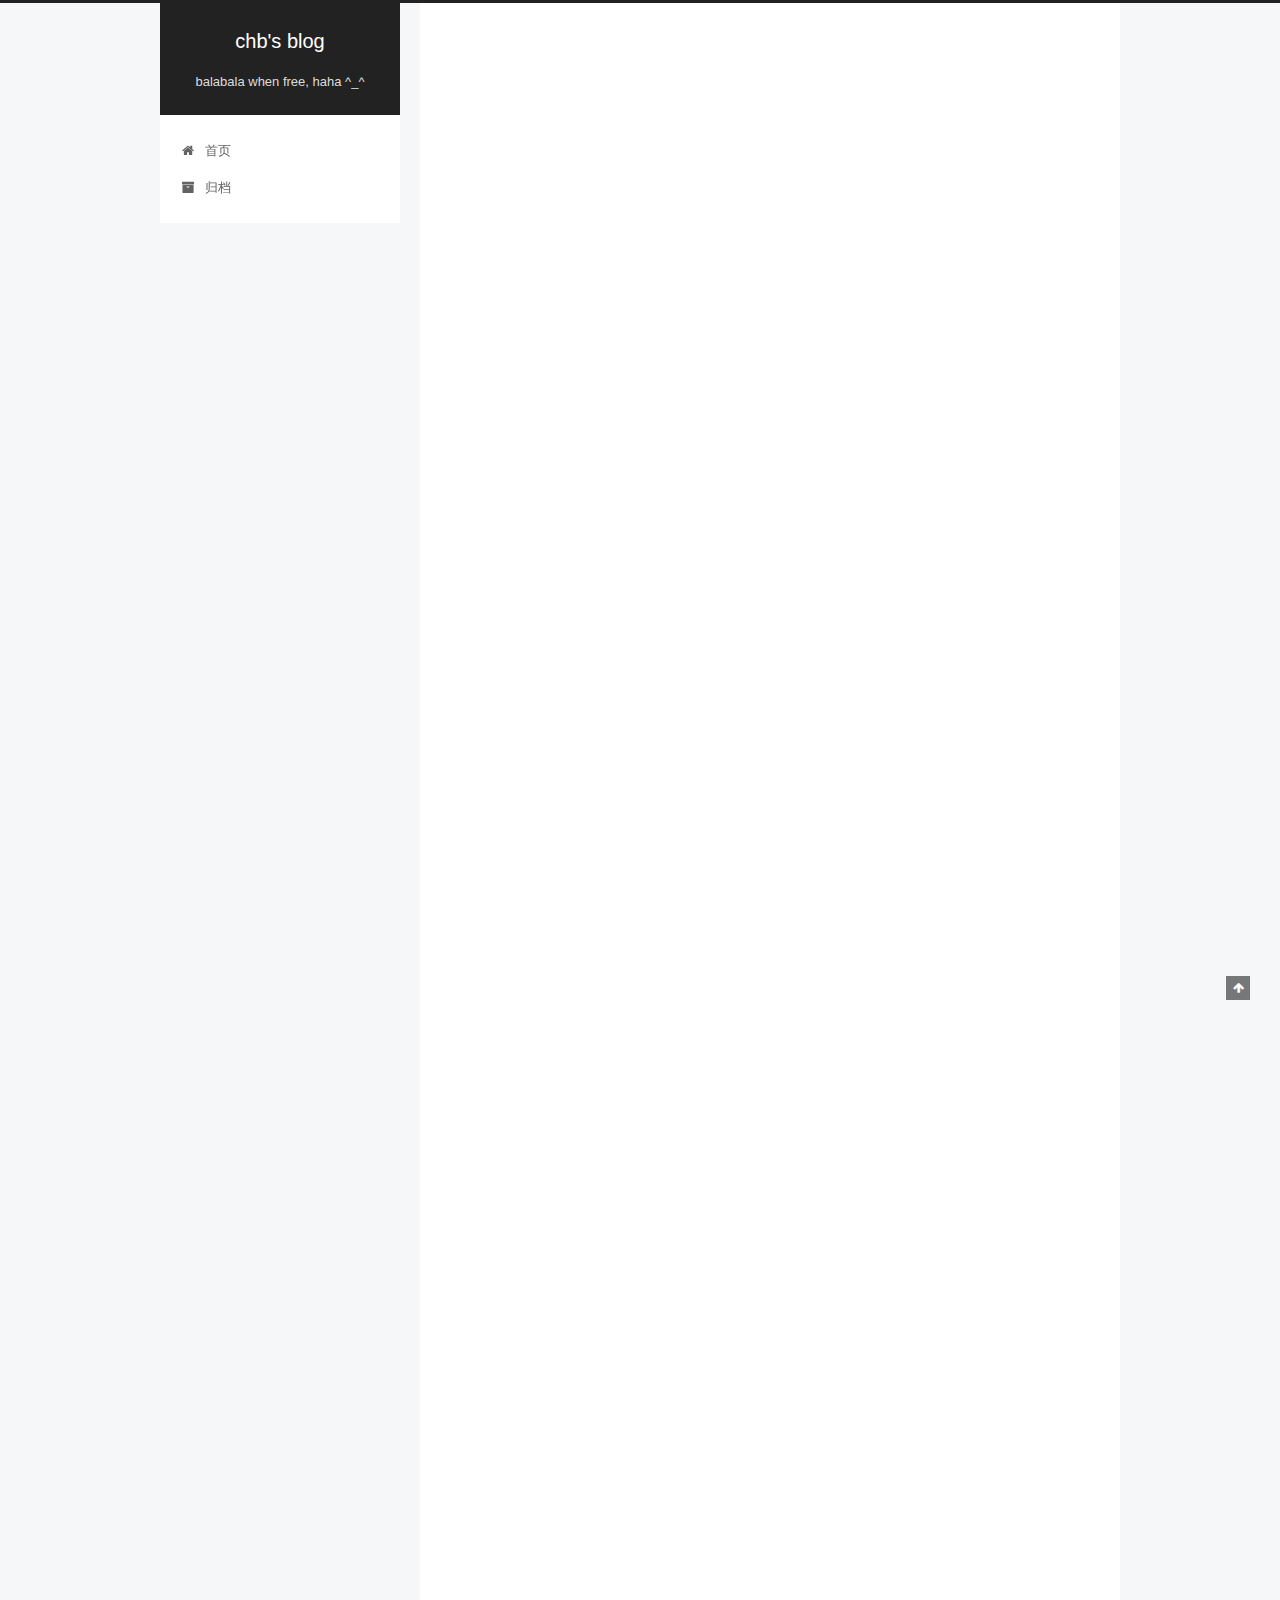
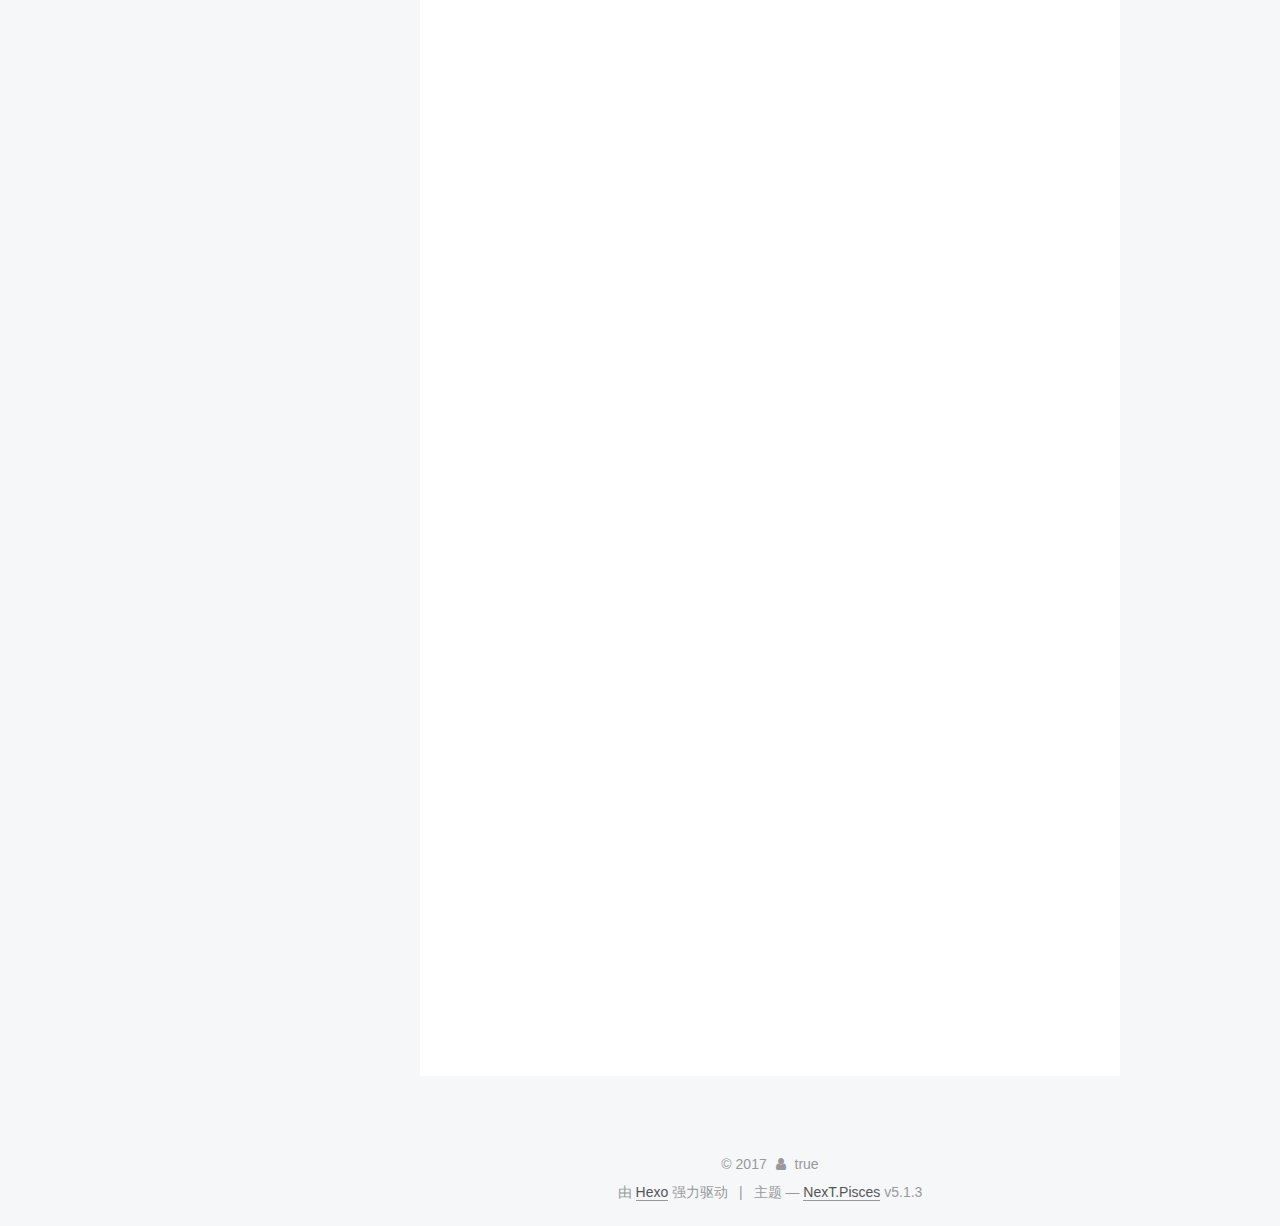
==== commit 3abd9953: "Site updated: 2017-12-14 10:56:28" ====
--- a/index.html
+++ b/index.html
@@ -1,13 +1,85 @@
 <!DOCTYPE html>
-<html>
+
+
+
+  
+
+
+<html class="theme-next pisces use-motion" lang="zh-Hans">
 <head>
-  <meta charset="utf-8">
-  
-
-  
-  <title>chb&#39;s blog</title>
-  <meta name="viewport" content="width=device-width, initial-scale=1, maximum-scale=1">
-  <meta name="description" content="chb-line">
+  <meta charset="UTF-8"/>
+<meta http-equiv="X-UA-Compatible" content="IE=edge" />
+<meta name="viewport" content="width=device-width, initial-scale=1, maximum-scale=1"/>
+<meta name="theme-color" content="#222">
+
+
+
+
+
+
+
+
+
+<meta http-equiv="Cache-Control" content="no-transform" />
+<meta http-equiv="Cache-Control" content="no-siteapp" />
+
+
+
+
+
+
+
+
+
+
+
+
+
+
+
+
+  
+  
+  <link href="/lib/fancybox/source/jquery.fancybox.css?v=2.1.5" rel="stylesheet" type="text/css" />
+
+
+
+
+
+
+
+<link href="/lib/font-awesome/css/font-awesome.min.css?v=4.6.2" rel="stylesheet" type="text/css" />
+
+<link href="/css/main.css?v=5.1.3" rel="stylesheet" type="text/css" />
+
+
+  <link rel="apple-touch-icon" sizes="180x180" href="/images/apple-touch-icon-next.png?v=5.1.3">
+
+
+  <link rel="icon" type="image/png" sizes="32x32" href="/images/favicon-32x32-next.png?v=5.1.3">
+
+
+  <link rel="icon" type="image/png" sizes="16x16" href="/images/favicon-16x16-next.png?v=5.1.3">
+
+
+  <link rel="mask-icon" href="/images/logo.svg?v=5.1.3" color="#222">
+
+
+
+
+
+  <meta name="keywords" content="Hexo, NexT" />
+
+
+
+
+
+
+
+
+
+
+<meta name="description" content="chb-line">
 <meta property="og:type" content="website">
 <meta property="og:title" content="chb&#39;s blog">
 <meta property="og:url" content="https://qq189958718.github.io/index.html">
@@ -17,118 +89,341 @@
 <meta name="twitter:card" content="summary">
 <meta name="twitter:title" content="chb&#39;s blog">
 <meta name="twitter:description" content="chb-line">
-  
-    <link rel="alternate" href="/atom.xml" title="chb&#39;s blog" type="application/atom+xml">
-  
-  
-    <link rel="icon" href="/favicon.png">
-  
-  
-    <link href="//fonts.googleapis.com/css?family=Source+Code+Pro" rel="stylesheet" type="text/css">
-  
-  <link rel="stylesheet" href="/css/style.css">
+
+
+
+<script type="text/javascript" id="hexo.configurations">
+  var NexT = window.NexT || {};
+  var CONFIG = {
+    root: '/',
+    scheme: 'Pisces',
+    version: '5.1.3',
+    sidebar: {"position":"left","display":"post","offset":12,"b2t":false,"scrollpercent":false,"onmobile":false},
+    fancybox: true,
+    tabs: true,
+    motion: {"enable":true,"async":false,"transition":{"post_block":"fadeIn","post_header":"slideDownIn","post_body":"slideDownIn","coll_header":"slideLeftIn","sidebar":"slideUpIn"}},
+    duoshuo: {
+      userId: '0',
+      author: '博主'
+    },
+    algolia: {
+      applicationID: '',
+      apiKey: '',
+      indexName: '',
+      hits: {"per_page":10},
+      labels: {"input_placeholder":"Search for Posts","hits_empty":"We didn't find any results for the search: ${query}","hits_stats":"${hits} results found in ${time} ms"}
+    }
+  };
+</script>
+
+
+
+  <link rel="canonical" href="https://qq189958718.github.io/"/>
+
+
+
+
+
+  <title>chb's blog</title>
+  
+
+
+
+
+
+
+
+
 </head>
 
-<body>
-  <div id="container">
-    <div id="wrap">
-      <header id="header">
-  <div id="banner"></div>
-  <div id="header-outer" class="outer">
-    <div id="header-title" class="inner">
-      <h1 id="logo-wrap">
-        <a href="/" id="logo">chb&#39;s blog</a>
-      </h1>
-      
-        <h2 id="subtitle-wrap">
-          <a href="/" id="subtitle">balabala when free, haha ^_^</a>
-        </h2>
-      
+<body itemscope itemtype="http://schema.org/WebPage" lang="zh-Hans">
+
+  
+  
+    
+  
+
+  <div class="container sidebar-position-left 
+  page-home">
+    <div class="headband"></div>
+
+    <header id="header" class="header" itemscope itemtype="http://schema.org/WPHeader">
+      <div class="header-inner"><div class="site-brand-wrapper">
+  <div class="site-meta ">
+    
+
+    <div class="custom-logo-site-title">
+      <a href="/"  class="brand" rel="start">
+        <span class="logo-line-before"><i></i></span>
+        <span class="site-title">chb's blog</span>
+        <span class="logo-line-after"><i></i></span>
+      </a>
     </div>
-    <div id="header-inner" class="inner">
-      <nav id="main-nav">
-        <a id="main-nav-toggle" class="nav-icon"></a>
-        
-          <a class="main-nav-link" href="/">Home</a>
-        
-          <a class="main-nav-link" href="/archives">Archives</a>
-        
-      </nav>
-      <nav id="sub-nav">
-        
-          <a id="nav-rss-link" class="nav-icon" href="/atom.xml" title="RSS Feed"></a>
-        
-        <a id="nav-search-btn" class="nav-icon" title="Suche"></a>
-      </nav>
-      <div id="search-form-wrap">
-        <form action="//google.com/search" method="get" accept-charset="UTF-8" class="search-form"><input type="search" name="q" class="search-form-input" placeholder="Search"><button type="submit" class="search-form-submit">&#xF002;</button><input type="hidden" name="sitesearch" value="https://qq189958718.github.io"></form>
-      </div>
+      
+        <p class="site-subtitle">balabala when free, haha ^_^</p>
+      
+  </div>
+
+  <div class="site-nav-toggle">
+    <button>
+      <span class="btn-bar"></span>
+      <span class="btn-bar"></span>
+      <span class="btn-bar"></span>
+    </button>
+  </div>
+</div>
+
+<nav class="site-nav">
+  
+
+  
+    <ul id="menu" class="menu">
+      
+        
+        <li class="menu-item menu-item-home">
+          <a href="/" rel="section">
+            
+              <i class="menu-item-icon fa fa-fw fa-home"></i> <br />
+            
+            首页
+          </a>
+        </li>
+      
+        
+        <li class="menu-item menu-item-archives">
+          <a href="/archives/" rel="section">
+            
+              <i class="menu-item-icon fa fa-fw fa-archive"></i> <br />
+            
+            归档
+          </a>
+        </li>
+      
+
+      
+    </ul>
+  
+
+  
+</nav>
+
+
+
+ </div>
+    </header>
+
+    <main id="main" class="main">
+      <div class="main-inner">
+        <div class="content-wrap">
+          <div id="content" class="content">
+            
+  <section id="posts" class="posts-expand">
+    
+      
+
+  
+
+  
+  
+  
+
+  <article class="post post-type-normal" itemscope itemtype="http://schema.org/Article">
+  
+  
+  
+  <div class="post-block">
+    <link itemprop="mainEntityOfPage" href="https://qq189958718.github.io/2017/12/14/my-second-blog/">
+
+    <span hidden itemprop="author" itemscope itemtype="http://schema.org/Person">
+      <meta itemprop="name" content="chb">
+      <meta itemprop="description" content="">
+      <meta itemprop="image" content="/images/avatar.gif">
+    </span>
+
+    <span hidden itemprop="publisher" itemscope itemtype="http://schema.org/Organization">
+      <meta itemprop="name" content="chb's blog">
+    </span>
+
+    
+      <header class="post-header">
+
+        
+        
+          <h1 class="post-title" itemprop="name headline">
+                
+                <a class="post-title-link" href="/2017/12/14/my-second-blog/" itemprop="url">my second blog</a></h1>
+        
+
+        <div class="post-meta">
+          <span class="post-time">
+            
+              <span class="post-meta-item-icon">
+                <i class="fa fa-calendar-o"></i>
+              </span>
+              
+                <span class="post-meta-item-text">发表于</span>
+              
+              <time title="创建于" itemprop="dateCreated datePublished" datetime="2017-12-14T10:38:15+08:00">
+                2017-12-14
+              </time>
+            
+
+            
+
+            
+          </span>
+
+          
+
+          
+            
+          
+
+          
+          
+
+          
+
+          
+
+          
+
+        </div>
+      </header>
+    
+
+    
+    
+    
+    <div class="post-body" itemprop="articleBody">
+
+      
+      
+
+      
+        
+          
+            <h1 id="ok"><a href="#ok" class="headerlink" title="ok"></a>ok</h1><p>I will write something in this blog.</p>
+
+          
+        
+      
     </div>
-  </div>
-</header>
-      <div class="outer">
-        <section id="main">
-  
-    <article id="post-my-second-blog" class="article article-type-post" itemscope itemprop="blogPost">
-  <div class="article-meta">
-    <a href="/2017/12/14/my-second-blog/" class="article-date">
-  <time datetime="2017-12-14T02:38:15.000Z" itemprop="datePublished">2017-12-14</time>
-</a>
-    
-  </div>
-  <div class="article-inner">
-    
-    
-      <header class="article-header">
-        
-  
-    <h1 itemprop="name">
-      <a class="article-title" href="/2017/12/14/my-second-blog/">my second blog</a>
-    </h1>
-  
-
-      </header>
-    
-    <div class="article-entry" itemprop="articleBody">
-      
-        <h1 id="ok"><a href="#ok" class="headerlink" title="ok"></a>ok</h1><p>I will write something in this blog.</p>
-
-      
-    </div>
-    <footer class="article-footer">
-      <a data-url="https://qq189958718.github.io/2017/12/14/my-second-blog/" data-id="cjb5w70lo0002uwqfpschm2xd" class="article-share-link">Teilen</a>
-      
+    
+    
+    
+
+    
+
+    
+
+    
+
+    <footer class="post-footer">
+      
+
+      
+
+      
+
+      
+      
+        <div class="post-eof"></div>
       
     </footer>
   </div>
   
-</article>
-
-
-  
-    <article id="post-new-blog" class="article article-type-post" itemscope itemprop="blogPost">
-  <div class="article-meta">
-    <a href="/2017/12/13/new-blog/" class="article-date">
-  <time datetime="2017-12-13T15:09:07.000Z" itemprop="datePublished">2017-12-13</time>
-</a>
-    
-  </div>
-  <div class="article-inner">
-    
-    
-      <header class="article-header">
-        
-  
-    <h1 itemprop="name">
-      <a class="article-title" href="/2017/12/13/new-blog/">new blog</a>
-    </h1>
-  
-
+  
+  
+  </article>
+
+
+    
+      
+
+  
+
+  
+  
+  
+
+  <article class="post post-type-normal" itemscope itemtype="http://schema.org/Article">
+  
+  
+  
+  <div class="post-block">
+    <link itemprop="mainEntityOfPage" href="https://qq189958718.github.io/2017/12/13/new-blog/">
+
+    <span hidden itemprop="author" itemscope itemtype="http://schema.org/Person">
+      <meta itemprop="name" content="chb">
+      <meta itemprop="description" content="">
+      <meta itemprop="image" content="/images/avatar.gif">
+    </span>
+
+    <span hidden itemprop="publisher" itemscope itemtype="http://schema.org/Organization">
+      <meta itemprop="name" content="chb's blog">
+    </span>
+
+    
+      <header class="post-header">
+
+        
+        
+          <h1 class="post-title" itemprop="name headline">
+                
+                <a class="post-title-link" href="/2017/12/13/new-blog/" itemprop="url">new blog</a></h1>
+        
+
+        <div class="post-meta">
+          <span class="post-time">
+            
+              <span class="post-meta-item-icon">
+                <i class="fa fa-calendar-o"></i>
+              </span>
+              
+                <span class="post-meta-item-text">发表于</span>
+              
+              <time title="创建于" itemprop="dateCreated datePublished" datetime="2017-12-13T23:09:07+08:00">
+                2017-12-13
+              </time>
+            
+
+            
+
+            
+          </span>
+
+          
+
+          
+            
+          
+
+          
+          
+
+          
+
+          
+
+          
+
+        </div>
       </header>
     
-    <div class="article-entry" itemprop="articleBody">
-      
-        <html><br><!--在这里插入内容--><br>  <div style="color: red">html</div><br></html>
+
+    
+    
+    
+    <div class="post-body" itemprop="articleBody">
+
+      
+      
+
+      
+        
+          
+            <html><br><!--在这里插入内容--><br>  <div style="color: red">html</div><br></html>
 
 <p><img src="http://note.youdao.com/favicon.ico" alt="可以的" title="youdao"></p>
 <ul>
@@ -158,144 +453,444 @@
 <figure class="highlight plain"><table><tr><td class="gutter"><pre><span class="line">1</span><br><span class="line">2</span><br><span class="line">3</span><br><span class="line">4</span><br><span class="line">5</span><br></pre></td><td class="code"><pre><span class="line">sequenceDiagram</span><br><span class="line">A-&gt;&gt;B: How are you?</span><br><span class="line">B-&gt;&gt;C: Can</span><br><span class="line">C-&gt;&gt;B: I am not very well</span><br><span class="line">B-&gt;&gt;A: Great!</span><br></pre></td></tr></table></figure>
 <figure class="highlight plain"><table><tr><td class="gutter"><pre><span class="line">1</span><br><span class="line">2</span><br><span class="line">3</span><br><span class="line">4</span><br><span class="line">5</span><br><span class="line">6</span><br><span class="line">7</span><br><span class="line">8</span><br></pre></td><td class="code"><pre><span class="line">gantt</span><br><span class="line">dateFormat YYYY-MM-DD</span><br><span class="line">section S1</span><br><span class="line">Time1: 2014-01-01, 90d</span><br><span class="line">section S2</span><br><span class="line">T2: 2014-01-11, 9d</span><br><span class="line">section S3</span><br><span class="line">T3: 2014-01-02, 9d</span><br></pre></td></tr></table></figure>
 
+          
+        
       
     </div>
-    <footer class="article-footer">
-      <a data-url="https://qq189958718.github.io/2017/12/13/new-blog/" data-id="cjb5w70lj0001uwqfxmssf5nb" class="article-share-link">Teilen</a>
-      
+    
+    
+    
+
+    
+
+    
+
+    
+
+    <footer class="post-footer">
+      
+
+      
+
+      
+
+      
+      
+        <div class="post-eof"></div>
       
     </footer>
   </div>
   
-</article>
-
-
-  
-    <article id="post-hello-world" class="article article-type-post" itemscope itemprop="blogPost">
-  <div class="article-meta">
-    <a href="/2017/12/13/hello-world/" class="article-date">
-  <time datetime="2017-12-13T14:18:05.000Z" itemprop="datePublished">2017-12-13</time>
-</a>
-    
-  </div>
-  <div class="article-inner">
-    
-    
-      <header class="article-header">
-        
-  
-    <h1 itemprop="name">
-      <a class="article-title" href="/2017/12/13/hello-world/">Hello World</a>
-    </h1>
-  
-
+  
+  
+  </article>
+
+
+    
+      
+
+  
+
+  
+  
+  
+
+  <article class="post post-type-normal" itemscope itemtype="http://schema.org/Article">
+  
+  
+  
+  <div class="post-block">
+    <link itemprop="mainEntityOfPage" href="https://qq189958718.github.io/2017/12/13/hello-world/">
+
+    <span hidden itemprop="author" itemscope itemtype="http://schema.org/Person">
+      <meta itemprop="name" content="chb">
+      <meta itemprop="description" content="">
+      <meta itemprop="image" content="/images/avatar.gif">
+    </span>
+
+    <span hidden itemprop="publisher" itemscope itemtype="http://schema.org/Organization">
+      <meta itemprop="name" content="chb's blog">
+    </span>
+
+    
+      <header class="post-header">
+
+        
+        
+          <h1 class="post-title" itemprop="name headline">
+                
+                <a class="post-title-link" href="/2017/12/13/hello-world/" itemprop="url">Hello World</a></h1>
+        
+
+        <div class="post-meta">
+          <span class="post-time">
+            
+              <span class="post-meta-item-icon">
+                <i class="fa fa-calendar-o"></i>
+              </span>
+              
+                <span class="post-meta-item-text">发表于</span>
+              
+              <time title="创建于" itemprop="dateCreated datePublished" datetime="2017-12-13T22:18:05+08:00">
+                2017-12-13
+              </time>
+            
+
+            
+
+            
+          </span>
+
+          
+
+          
+            
+          
+
+          
+          
+
+          
+
+          
+
+          
+
+        </div>
       </header>
     
-    <div class="article-entry" itemprop="articleBody">
-      
-        <p>Welcome to <a href="https://hexo.io/" target="_blank" rel="noopener">Hexo</a>! This is your very first post. Check <a href="https://hexo.io/docs/" target="_blank" rel="noopener">documentation</a> for more info. If you get any problems when using Hexo, you can find the answer in <a href="https://hexo.io/docs/troubleshooting.html" target="_blank" rel="noopener">troubleshooting</a> or you can ask me on <a href="https://github.com/hexojs/hexo/issues" target="_blank" rel="noopener">GitHub</a>.</p>
+
+    
+    
+    
+    <div class="post-body" itemprop="articleBody">
+
+      
+      
+
+      
+        
+          <p>Welcome to <a href="https://hexo.io/" target="_blank" rel="noopener">Hexo</a>! This is your very first post. Check <a href="https://hexo.io/docs/" target="_blank" rel="noopener">documentation</a> for more info. If you get any problems when using Hexo, you can find the answer in <a href="https://hexo.io/docs/troubleshooting.html" target="_blank" rel="noopener">troubleshooting</a> or you can ask me on <a href="https://github.com/hexojs/hexo/issues" target="_blank" rel="noopener">GitHub</a>.</p>
 <h2 id="Quick-Start"><a href="#Quick-Start" class="headerlink" title="Quick Start"></a>Quick Start</h2><h3 id="Create-a-new-post"><a href="#Create-a-new-post" class="headerlink" title="Create a new post"></a>Create a new post</h3><figure class="highlight bash"><table><tr><td class="gutter"><pre><span class="line">1</span><br></pre></td><td class="code"><pre><span class="line">$ hexo new <span class="string">"My New Post"</span></span><br></pre></td></tr></table></figure>
 <p>More info: <a href="https://hexo.io/docs/writing.html" target="_blank" rel="noopener">Writing</a></p>
 <h3 id="Run-server"><a href="#Run-server" class="headerlink" title="Run server"></a>Run server</h3><figure class="highlight bash"><table><tr><td class="gutter"><pre><span class="line">1</span><br></pre></td><td class="code"><pre><span class="line">$ hexo server</span><br></pre></td></tr></table></figure>
 <p>More info: <a href="https://hexo.io/docs/server.html" target="_blank" rel="noopener">Server</a></p>
-        
-          <p class="article-more-link">
-            <a href="/2017/12/13/hello-world/#more">Read More</a>
-          </p>
+          <!--noindex-->
+          <div class="post-button text-center">
+            <a class="btn" href="/2017/12/13/hello-world/#more" rel="contents">
+              阅读全文 &raquo;
+            </a>
+          </div>
+          <!--/noindex-->
         
       
     </div>
-    <footer class="article-footer">
-      <a data-url="https://qq189958718.github.io/2017/12/13/hello-world/" data-id="cjb5w70lc0000uwqfap9p76s9" class="article-share-link">Teilen</a>
-      
+    
+    
+    
+
+    
+
+    
+
+    
+
+    <footer class="post-footer">
+      
+
+      
+
+      
+
+      
+      
+        <div class="post-eof"></div>
       
     </footer>
   </div>
   
-</article>
-
-
-  
-
-
-</section>
-        
-          <aside id="sidebar">
-  
-    
-
-  
-    
-
-  
-    
-  
-    
-  <div class="widget-wrap">
-    <h3 class="widget-title">Archiv</h3>
-    <div class="widget">
-      <ul class="archive-list"><li class="archive-list-item"><a class="archive-list-link" href="/archives/2017/12/">December 2017</a></li></ul>
+  
+  
+  </article>
+
+
+    
+  </section>
+
+  
+
+
+          </div>
+          
+
+
+          
+
+        </div>
+        
+          
+  
+  <div class="sidebar-toggle">
+    <div class="sidebar-toggle-line-wrap">
+      <span class="sidebar-toggle-line sidebar-toggle-line-first"></span>
+      <span class="sidebar-toggle-line sidebar-toggle-line-middle"></span>
+      <span class="sidebar-toggle-line sidebar-toggle-line-last"></span>
     </div>
   </div>
 
-
-  
-    
-  <div class="widget-wrap">
-    <h3 class="widget-title">letzter Beitrag</h3>
-    <div class="widget">
-      <ul>
-        
-          <li>
-            <a href="/2017/12/14/my-second-blog/">my second blog</a>
-          </li>
-        
-          <li>
-            <a href="/2017/12/13/new-blog/">new blog</a>
-          </li>
-        
-          <li>
-            <a href="/2017/12/13/hello-world/">Hello World</a>
-          </li>
-        
-      </ul>
+  <aside id="sidebar" class="sidebar">
+    
+    <div class="sidebar-inner">
+
+      
+
+      
+
+      <section class="site-overview-wrap sidebar-panel sidebar-panel-active">
+        <div class="site-overview">
+          <div class="site-author motion-element" itemprop="author" itemscope itemtype="http://schema.org/Person">
+            
+              <p class="site-author-name" itemprop="name">chb</p>
+              <p class="site-description motion-element" itemprop="description">chb-line</p>
+          </div>
+
+          <nav class="site-state motion-element">
+
+            
+              <div class="site-state-item site-state-posts">
+              
+                <a href="/archives/">
+              
+                  <span class="site-state-item-count">3</span>
+                  <span class="site-state-item-name">日志</span>
+                </a>
+              </div>
+            
+
+            
+
+            
+
+          </nav>
+
+          
+
+          <div class="links-of-author motion-element">
+            
+          </div>
+
+          
+          
+
+          
+          
+
+          
+
+        </div>
+      </section>
+
+      
+
+      
+
     </div>
+  </aside>
+
+
+        
+      </div>
+    </main>
+
+    <footer id="footer" class="footer">
+      <div class="footer-inner">
+        <div class="copyright">&copy; <span itemprop="copyrightYear">2017</span>
+  <span class="with-love">
+    <i class="fa fa-user"></i>
+  </span>
+  <span class="author" itemprop="copyrightHolder">true</span>
+
+  
+</div>
+
+
+  <div class="powered-by">由 <a class="theme-link" target="_blank" href="https://hexo.io">Hexo</a> 强力驱动</div>
+
+
+
+  <span class="post-meta-divider">|</span>
+
+
+
+  <div class="theme-info">主题 &mdash; <a class="theme-link" target="_blank" href="https://github.com/iissnan/hexo-theme-next">NexT.Pisces</a> v5.1.3</div>
+
+
+
+
+        
+
+
+
+
+
+
+
+        
+      </div>
+    </footer>
+
+    
+      <div class="back-to-top">
+        <i class="fa fa-arrow-up"></i>
+        
+      </div>
+    
+
+    
+
   </div>
 
   
-</aside>
-        
-      </div>
-      <footer id="footer">
-  
-  <div class="outer">
-    <div id="footer-info" class="inner">
-      &copy; 2017 chb<br>
-      Powered by <a href="http://hexo.io/" target="_blank">Hexo</a>
-    </div>
-  </div>
-</footer>
-    </div>
-    <nav id="mobile-nav">
-  
-    <a href="/" class="mobile-nav-link">Home</a>
-  
-    <a href="/archives" class="mobile-nav-link">Archives</a>
-  
-</nav>
-    
-
-<script src="//ajax.googleapis.com/ajax/libs/jquery/2.0.3/jquery.min.js"></script>
-
-
-  <link rel="stylesheet" href="/fancybox/jquery.fancybox.css">
-  <script src="/fancybox/jquery.fancybox.pack.js"></script>
-
-
-<script src="/js/script.js"></script>
-
-
-
-  </div>
+
+<script type="text/javascript">
+  if (Object.prototype.toString.call(window.Promise) !== '[object Function]') {
+    window.Promise = null;
+  }
+</script>
+
+
+
+
+
+
+
+
+
+  
+
+
+
+
+
+
+
+
+
+
+
+
+  
+  
+    <script type="text/javascript" src="/lib/jquery/index.js?v=2.1.3"></script>
+  
+
+  
+  
+    <script type="text/javascript" src="/lib/fastclick/lib/fastclick.min.js?v=1.0.6"></script>
+  
+
+  
+  
+    <script type="text/javascript" src="/lib/jquery_lazyload/jquery.lazyload.js?v=1.9.7"></script>
+  
+
+  
+  
+    <script type="text/javascript" src="/lib/velocity/velocity.min.js?v=1.2.1"></script>
+  
+
+  
+  
+    <script type="text/javascript" src="/lib/velocity/velocity.ui.min.js?v=1.2.1"></script>
+  
+
+  
+  
+    <script type="text/javascript" src="/lib/fancybox/source/jquery.fancybox.pack.js?v=2.1.5"></script>
+  
+
+
+  
+
+
+  <script type="text/javascript" src="/js/src/utils.js?v=5.1.3"></script>
+
+  <script type="text/javascript" src="/js/src/motion.js?v=5.1.3"></script>
+
+
+
+  
+  
+
+
+  <script type="text/javascript" src="/js/src/affix.js?v=5.1.3"></script>
+
+  <script type="text/javascript" src="/js/src/schemes/pisces.js?v=5.1.3"></script>
+
+
+
+  
+
+  
+
+
+  <script type="text/javascript" src="/js/src/bootstrap.js?v=5.1.3"></script>
+
+
+
+  
+
+
+  
+
+
+
+
+	
+
+
+
+
+
+  
+
+
+
+
+
+  
+
+
+
+
+
+
+
+
+
+
+
+
+  
+
+
+
+
+
+  
+
+  
+
+  
+
+  
+  
+
+  
+
+  
+
+  
+
 </body>
-</html>+</html>
--- a/css/main.css
+++ b/css/main.css
@@ -0,0 +1,2993 @@
+/* normalize.css v3.0.2 | MIT License | git.io/normalize */
+html {
+  font-family: sans-serif; /* 1 */
+  -ms-text-size-adjust: 100%; /* 2 */
+  -webkit-text-size-adjust: 100%; /* 2 */
+}
+body {
+  margin: 0;
+}
+article,
+aside,
+details,
+figcaption,
+figure,
+footer,
+header,
+hgroup,
+main,
+menu,
+nav,
+section,
+summary {
+  display: block;
+}
+audio,
+canvas,
+progress,
+video {
+  display: inline-block; /* 1 */
+  vertical-align: baseline; /* 2 */
+}
+audio:not([controls]) {
+  display: none;
+  height: 0;
+}
+[hidden],
+template {
+  display: none;
+}
+a {
+  background-color: transparent;
+}
+a:active,
+a:hover {
+  outline: 0;
+}
+abbr[title] {
+  border-bottom: 1px dotted;
+}
+b,
+strong {
+  font-weight: bold;
+}
+dfn {
+  font-style: italic;
+}
+h1 {
+  font-size: 2em;
+  margin: 0.67em 0;
+}
+mark {
+  background: #ff0;
+  color: #000;
+}
+small {
+  font-size: 80%;
+}
+sub,
+sup {
+  font-size: 75%;
+  line-height: 0;
+  position: relative;
+  vertical-align: baseline;
+}
+sup {
+  top: -0.5em;
+}
+sub {
+  bottom: -0.25em;
+}
+img {
+  border: 0;
+}
+svg:not(:root) {
+  overflow: hidden;
+}
+figure {
+  margin: 1em 40px;
+}
+hr {
+  -moz-box-sizing: content-box;
+  box-sizing: content-box;
+  height: 0;
+}
+pre {
+  overflow: auto;
+}
+code,
+kbd,
+pre,
+samp {
+  font-family: monospace, monospace;
+  font-size: 1em;
+}
+button,
+input,
+optgroup,
+select,
+textarea {
+  color: inherit; /* 1 */
+  font: inherit; /* 2 */
+  margin: 0; /* 3 */
+}
+button {
+  overflow: visible;
+}
+button,
+select {
+  text-transform: none;
+}
+button,
+html input[type="button"],
+input[type="reset"],
+input[type="submit"] {
+  -webkit-appearance: button; /* 2 */
+  cursor: pointer; /* 3 */
+}
+button[disabled],
+html input[disabled] {
+  cursor: default;
+}
+button::-moz-focus-inner,
+input::-moz-focus-inner {
+  border: 0;
+  padding: 0;
+}
+input {
+  line-height: normal;
+}
+input[type="checkbox"],
+input[type="radio"] {
+  box-sizing: border-box; /* 1 */
+  padding: 0; /* 2 */
+}
+input[type="number"]::-webkit-inner-spin-button,
+input[type="number"]::-webkit-outer-spin-button {
+  height: auto;
+}
+input[type="search"] {
+  -webkit-appearance: textfield; /* 1 */
+  -moz-box-sizing: content-box;
+  -webkit-box-sizing: content-box; /* 2 */
+  box-sizing: content-box;
+}
+input[type="search"]::-webkit-search-cancel-button,
+input[type="search"]::-webkit-search-decoration {
+  -webkit-appearance: none;
+}
+fieldset {
+  border: 1px solid #c0c0c0;
+  margin: 0 2px;
+  padding: 0.35em 0.625em 0.75em;
+}
+legend {
+  border: 0; /* 1 */
+  padding: 0; /* 2 */
+}
+textarea {
+  overflow: auto;
+}
+optgroup {
+  font-weight: bold;
+}
+table {
+  border-collapse: collapse;
+  border-spacing: 0;
+}
+td,
+th {
+  padding: 0;
+}
+::selection {
+  background: #262a30;
+  color: #fff;
+}
+body {
+  position: relative;
+  font-family: 'Lato', "PingFang SC", "Microsoft YaHei", sans-serif;
+  font-size: 14px;
+  line-height: 2;
+  color: #555;
+  background: #f5f7f9;
+}
+@media (max-width: 767px) {
+  body {
+    padding-right: 0 !important;
+  }
+}
+@media (min-width: 768px) and (max-width: 991px) {
+  body {
+    padding-right: 0 !important;
+  }
+}
+@media (min-width: 1600px) {
+  body {
+    font-size: 16px;
+  }
+}
+h1,
+h2,
+h3,
+h4,
+h5,
+h6 {
+  margin: 0;
+  padding: 0;
+  font-weight: bold;
+  line-height: 1.5;
+  font-family: 'Lato', "PingFang SC", "Microsoft YaHei", sans-serif;
+}
+h2,
+h3,
+h4,
+h5,
+h6 {
+  margin: 20px 0 15px;
+}
+h1 {
+  font-size: 22px;
+}
+@media (max-width: 767px) {
+  h1 {
+    font-size: 18px;
+  }
+}
+h2 {
+  font-size: 20px;
+}
+@media (max-width: 767px) {
+  h2 {
+    font-size: 16px;
+  }
+}
+h3 {
+  font-size: 18px;
+}
+@media (max-width: 767px) {
+  h3 {
+    font-size: 14px;
+  }
+}
+h4 {
+  font-size: 16px;
+}
+@media (max-width: 767px) {
+  h4 {
+    font-size: 12px;
+  }
+}
+h5 {
+  font-size: 14px;
+}
+@media (max-width: 767px) {
+  h5 {
+    font-size: 10px;
+  }
+}
+h6 {
+  font-size: 12px;
+}
+@media (max-width: 767px) {
+  h6 {
+    font-size: 8px;
+  }
+}
+p {
+  margin: 0 0 20px 0;
+}
+a {
+  color: #555;
+  text-decoration: none;
+  outline: none;
+  border-bottom: 1px solid #999;
+  word-wrap: break-word;
+}
+a:hover {
+  color: #222;
+  border-bottom-color: #222;
+}
+blockquote {
+  margin: 0;
+  padding: 0;
+}
+img {
+  display: block;
+  margin: auto;
+  max-width: 100%;
+  height: auto;
+}
+hr {
+  margin: 40px 0;
+  height: 3px;
+  border: none;
+  background-color: #ddd;
+  background-image: repeating-linear-gradient(-45deg, #fff, #fff 4px, transparent 4px, transparent 8px);
+}
+blockquote {
+  padding: 0 15px;
+  color: #666;
+  border-left: 4px solid #ddd;
+}
+blockquote cite::before {
+  content: "-";
+  padding: 0 5px;
+}
+dt {
+  font-weight: 700;
+}
+dd {
+  margin: 0;
+  padding: 0;
+}
+kbd {
+  border: 1px solid #ccc;
+  border-radius: 0.2em;
+  box-shadow: 0.1em 0.1em 0.2em rgba(0,0,0,0.1);
+  background-color: #f9f9f9;
+  font-family: inherit;
+  background-image: -webkit-linear-gradient(top, #eee, #fff, #eee);
+  padding: 0.1em 0.3em;
+  white-space: nowrap;
+}
+.text-left {
+  text-align: left;
+}
+.text-center {
+  text-align: center;
+}
+.text-right {
+  text-align: right;
+}
+.text-justify {
+  text-align: justify;
+}
+.text-nowrap {
+  white-space: nowrap;
+}
+.text-lowercase {
+  text-transform: lowercase;
+}
+.text-uppercase {
+  text-transform: uppercase;
+}
+.text-capitalize {
+  text-transform: capitalize;
+}
+.center-block {
+  display: block;
+  margin-left: auto;
+  margin-right: auto;
+}
+.clearfix:before,
+.clearfix:after {
+  content: " ";
+  display: table;
+}
+.clearfix:after {
+  clear: both;
+}
+.pullquote {
+  width: 45%;
+}
+.pullquote.left {
+  float: left;
+  margin-left: 5px;
+  margin-right: 10px;
+}
+.pullquote.right {
+  float: right;
+  margin-left: 10px;
+  margin-right: 5px;
+}
+.affix.affix.affix {
+  position: fixed;
+}
+.translation {
+  margin-top: -20px;
+  font-size: 14px;
+  color: #999;
+}
+.scrollbar-measure {
+  width: 100px;
+  height: 100px;
+  overflow: scroll;
+  position: absolute;
+  top: -9999px;
+}
+.use-motion .motion-element {
+  opacity: 0;
+}
+table {
+  margin: 20px 0;
+  width: 100%;
+  border-collapse: collapse;
+  border-spacing: 0;
+  border: 1px solid #ddd;
+  font-size: 14px;
+  table-layout: fixed;
+  word-wrap: break-all;
+}
+table>tbody>tr:nth-of-type(odd) {
+  background-color: #f9f9f9;
+}
+table>tbody>tr:hover {
+  background-color: #f5f5f5;
+}
+caption,
+th,
+td {
+  padding: 8px;
+  text-align: left;
+  vertical-align: middle;
+  font-weight: normal;
+}
+th,
+td {
+  border-bottom: 3px solid #ddd;
+  border-right: 1px solid #eee;
+}
+th {
+  padding-bottom: 10px;
+  font-weight: 700;
+}
+td {
+  border-bottom-width: 1px;
+}
+html,
+body {
+  height: 100%;
+}
+.container {
+  position: relative;
+  min-height: 100%;
+}
+.header-inner {
+  margin: 0 auto;
+  padding: 100px 0 70px;
+  width: 700px;
+}
+@media (min-width: 1600px) {
+  .container .header-inner {
+    width: 900px;
+  }
+}
+.main {
+  padding-bottom: 150px;
+}
+.main-inner {
+  margin: 0 auto;
+  width: 700px;
+}
+@media (min-width: 1600px) {
+  .container .main-inner {
+    width: 900px;
+  }
+}
+.footer {
+  position: absolute;
+  left: 0;
+  bottom: 0;
+  width: 100%;
+  min-height: 50px;
+}
+.footer-inner {
+  box-sizing: border-box;
+  margin: 20px auto;
+  width: 700px;
+}
+@media (min-width: 1600px) {
+  .container .footer-inner {
+    width: 900px;
+  }
+}
+pre,
+.highlight {
+  overflow: auto;
+  margin: 20px 0;
+  padding: 0;
+  font-size: 13px;
+  color: #4d4d4c;
+  background: #f7f7f7;
+  line-height: 1.6;
+}
+pre,
+code {
+  font-family: consolas, Menlo, "PingFang SC", "Microsoft YaHei", monospace;
+}
+code {
+  padding: 2px 4px;
+  word-wrap: break-word;
+  color: #555;
+  background: #eee;
+  border-radius: 3px;
+  font-size: 13px;
+}
+pre {
+  padding: 10px;
+}
+pre code {
+  padding: 0;
+  color: #4d4d4c;
+  background: none;
+  text-shadow: none;
+}
+.highlight {
+  border-radius: 1px;
+}
+.highlight pre {
+  border: none;
+  margin: 0;
+  padding: 10px 0;
+}
+.highlight table {
+  margin: 0;
+  width: auto;
+  border: none;
+}
+.highlight td {
+  border: none;
+  padding: 0;
+}
+.highlight figcaption {
+  font-size: 1em;
+  color: #4d4d4c;
+  line-height: 1em;
+  margin-bottom: 1em;
+}
+.highlight figcaption:before,
+.highlight figcaption:after {
+  content: " ";
+  display: table;
+}
+.highlight figcaption:after {
+  clear: both;
+}
+.highlight figcaption a {
+  float: right;
+  color: #4d4d4c;
+}
+.highlight figcaption a:hover {
+  border-bottom-color: #4d4d4c;
+}
+.highlight .gutter pre {
+  padding-left: 10px;
+  padding-right: 10px;
+  color: #869194;
+  text-align: right;
+  background-color: #eff2f3;
+}
+.highlight .code pre {
+  width: 100%;
+  padding-left: 10px;
+  padding-right: 10px;
+  background-color: #f7f7f7;
+}
+.highlight .line {
+  height: 20px;
+}
+.gutter {
+  -webkit-user-select: none;
+  -moz-user-select: none;
+  -ms-user-select: none;
+  user-select: none;
+}
+.gist table {
+  width: auto;
+}
+.gist table td {
+  border: none;
+}
+pre .deletion {
+  background: #fdd;
+}
+pre .addition {
+  background: #dfd;
+}
+pre .meta {
+  color: #8959a8;
+}
+pre .comment {
+  color: #8e908c;
+}
+pre .variable,
+pre .attribute,
+pre .tag,
+pre .regexp,
+pre .ruby .constant,
+pre .xml .tag .title,
+pre .xml .pi,
+pre .xml .doctype,
+pre .html .doctype,
+pre .css .id,
+pre .css .class,
+pre .css .pseudo {
+  color: #c82829;
+}
+pre .number,
+pre .preprocessor,
+pre .built_in,
+pre .literal,
+pre .params,
+pre .constant,
+pre .command {
+  color: #f5871f;
+}
+pre .ruby .class .title,
+pre .css .rules .attribute,
+pre .string,
+pre .value,
+pre .inheritance,
+pre .header,
+pre .ruby .symbol,
+pre .xml .cdata,
+pre .special,
+pre .number,
+pre .formula {
+  color: #718c00;
+}
+pre .title,
+pre .css .hexcolor {
+  color: #3e999f;
+}
+pre .function,
+pre .python .decorator,
+pre .python .title,
+pre .ruby .function .title,
+pre .ruby .title .keyword,
+pre .perl .sub,
+pre .javascript .title,
+pre .coffeescript .title {
+  color: #4271ae;
+}
+pre .keyword,
+pre .javascript .function {
+  color: #8959a8;
+}
+.full-image.full-image.full-image {
+  border: none;
+  max-width: 100%;
+  width: auto;
+  margin: 20px auto;
+}
+@media (min-width: 992px) {
+  .full-image.full-image.full-image {
+    max-width: none;
+    width: 118%;
+    margin: 0 -9%;
+  }
+}
+.blockquote-center,
+.page-home .post-type-quote blockquote,
+.page-post-detail .post-type-quote blockquote {
+  position: relative;
+  margin: 40px 0;
+  padding: 0;
+  border-left: none;
+  text-align: center;
+}
+.blockquote-center::before,
+.page-home .post-type-quote blockquote::before,
+.page-post-detail .post-type-quote blockquote::before,
+.blockquote-center::after,
+.page-home .post-type-quote blockquote::after,
+.page-post-detail .post-type-quote blockquote::after {
+  position: absolute;
+  content: ' ';
+  display: block;
+  width: 100%;
+  height: 24px;
+  opacity: 0.2;
+  background-repeat: no-repeat;
+  background-position: 0 -6px;
+  background-size: 22px 22px;
+}
+.blockquote-center::before,
+.page-home .post-type-quote blockquote::before,
+.page-post-detail .post-type-quote blockquote::before {
+  top: -20px;
+  background-image: url("../images/quote-l.svg");
+  border-top: 1px solid #ccc;
+}
+.blockquote-center::after,
+.page-home .post-type-quote blockquote::after,
+.page-post-detail .post-type-quote blockquote::after {
+  bottom: -20px;
+  background-image: url("../images/quote-r.svg");
+  border-bottom: 1px solid #ccc;
+  background-position: 100% 8px;
+}
+.blockquote-center p,
+.page-home .post-type-quote blockquote p,
+.page-post-detail .post-type-quote blockquote p,
+.blockquote-center div,
+.page-home .post-type-quote blockquote div,
+.page-post-detail .post-type-quote blockquote div {
+  text-align: center;
+}
+.post .post-body .group-picture img {
+  box-sizing: border-box;
+  padding: 0 3px;
+  border: none;
+}
+.post .group-picture-row {
+  overflow: hidden;
+  margin-top: 6px;
+}
+.post .group-picture-row:first-child {
+  margin-top: 0;
+}
+.post .group-picture-column {
+  float: left;
+}
+.page-post-detail .post-body .group-picture-column {
+  float: none;
+  margin-top: 10px;
+  width: auto !important;
+}
+.page-post-detail .post-body .group-picture-column img {
+  margin: 0 auto;
+}
+.page-archive .group-picture-container {
+  overflow: hidden;
+}
+.page-archive .group-picture-row {
+  float: left;
+}
+.page-archive .group-picture-row:first-child {
+  margin-top: 6px;
+}
+.page-archive .group-picture-column {
+  max-width: 150px;
+  max-height: 150px;
+}
+.post-body .note {
+  position: relative;
+  padding: 15px;
+  margin-bottom: 20px;
+  border: 1px solid #eee;
+  border-left-width: 5px;
+  border-radius: 3px;
+}
+.post-body .note h2,
+.post-body .note h3,
+.post-body .note h4,
+.post-body .note h5,
+.post-body .note h6 {
+  margin-top: 0;
+  margin-bottom: 0;
+  border-bottom: initial;
+  padding-top: 0 !important;
+}
+.post-body .note p:first-child,
+.post-body .note ul:first-child,
+.post-body .note ol:first-child,
+.post-body .note table:first-child,
+.post-body .note pre:first-child,
+.post-body .note blockquote:first-child {
+  margin-top: 0;
+}
+.post-body .note p:last-child,
+.post-body .note ul:last-child,
+.post-body .note ol:last-child,
+.post-body .note table:last-child,
+.post-body .note pre:last-child,
+.post-body .note blockquote:last-child {
+  margin-bottom: 0;
+}
+.post-body .note.default {
+  border-left-color: #777;
+}
+.post-body .note.default h2,
+.post-body .note.default h3,
+.post-body .note.default h4,
+.post-body .note.default h5,
+.post-body .note.default h6 {
+  color: #777;
+}
+.post-body .note.primary {
+  border-left-color: #6f42c1;
+}
+.post-body .note.primary h2,
+.post-body .note.primary h3,
+.post-body .note.primary h4,
+.post-body .note.primary h5,
+.post-body .note.primary h6 {
+  color: #6f42c1;
+}
+.post-body .note.info {
+  border-left-color: #428bca;
+}
+.post-body .note.info h2,
+.post-body .note.info h3,
+.post-body .note.info h4,
+.post-body .note.info h5,
+.post-body .note.info h6 {
+  color: #428bca;
+}
+.post-body .note.success {
+  border-left-color: #5cb85c;
+}
+.post-body .note.success h2,
+.post-body .note.success h3,
+.post-body .note.success h4,
+.post-body .note.success h5,
+.post-body .note.success h6 {
+  color: #5cb85c;
+}
+.post-body .note.warning {
+  border-left-color: #f0ad4e;
+}
+.post-body .note.warning h2,
+.post-body .note.warning h3,
+.post-body .note.warning h4,
+.post-body .note.warning h5,
+.post-body .note.warning h6 {
+  color: #f0ad4e;
+}
+.post-body .note.danger {
+  border-left-color: #d9534f;
+}
+.post-body .note.danger h2,
+.post-body .note.danger h3,
+.post-body .note.danger h4,
+.post-body .note.danger h5,
+.post-body .note.danger h6 {
+  color: #d9534f;
+}
+.post-body .label {
+  display: inline;
+  padding: 0 2px;
+  white-space: nowrap;
+}
+.post-body .label.default {
+  background-color: #f0f0f0;
+}
+.post-body .label.primary {
+  background-color: #efe6f7;
+}
+.post-body .label.info {
+  background-color: #e5f2f8;
+}
+.post-body .label.success {
+  background-color: #e7f4e9;
+}
+.post-body .label.warning {
+  background-color: #fcf6e1;
+}
+.post-body .label.danger {
+  background-color: #fae8eb;
+}
+.post-body .tabs {
+  position: relative;
+  display: block;
+  margin-bottom: 20px;
+  padding-top: 10px;
+}
+.post-body .tabs ul.nav-tabs {
+  margin: 0;
+  padding: 0;
+  display: flex;
+  margin-bottom: -1px;
+}
+@media (max-width: 413px) {
+  .post-body .tabs ul.nav-tabs {
+    display: block;
+    margin-bottom: 5px;
+  }
+}
+.post-body .tabs ul.nav-tabs li.tab {
+  list-style-type: none !important;
+  margin: 0 0.25em 0 0;
+  border-top: 3px solid transparent;
+  border-left: 1px solid transparent;
+  border-right: 1px solid transparent;
+}
+@media (max-width: 413px) {
+  .post-body .tabs ul.nav-tabs li.tab {
+    margin: initial;
+    border-top: 1px solid transparent;
+    border-left: 3px solid transparent;
+    border-right: 1px solid transparent;
+    border-bottom: 1px solid transparent;
+  }
+}
+.post-body .tabs ul.nav-tabs li.tab a {
+  outline: 0;
+  border-bottom: initial;
+  display: block;
+  line-height: 1.8em;
+  padding: 0.25em 0.75em;
+  transition-duration: 0.2s;
+  transition-timing-function: ease-out;
+  transition-delay: 0s;
+}
+.post-body .tabs ul.nav-tabs li.tab a i {
+  width: 1.285714285714286em;
+}
+.post-body .tabs ul.nav-tabs li.tab.active {
+  border-top: 3px solid #fc6423;
+  border-left: 1px solid #ddd;
+  border-right: 1px solid #ddd;
+  background-color: #fff;
+}
+@media (max-width: 413px) {
+  .post-body .tabs ul.nav-tabs li.tab.active {
+    border-top: 1px solid #ddd;
+    border-left: 3px solid #fc6423;
+    border-right: 1px solid #ddd;
+    border-bottom: 1px solid #ddd;
+  }
+}
+.post-body .tabs ul.nav-tabs li.tab.active a {
+  cursor: default;
+  color: #555;
+}
+.post-body .tabs .tab-content {
+  background-color: #fff;
+}
+.post-body .tabs .tab-content .tab-pane {
+  border: 1px solid #ddd;
+  padding: 20px 20px 0 20px;
+}
+.post-body .tabs .tab-content .tab-pane:not(.active) {
+  display: none !important;
+}
+.post-body .tabs .tab-content .tab-pane.active {
+  display: block !important;
+}
+.btn {
+  display: inline-block;
+  padding: 0 20px;
+  font-size: 14px;
+  color: #555;
+  background: #fff;
+  border: 2px solid #555;
+  text-decoration: none;
+  border-radius: 2px;
+  transition-property: background-color;
+  transition-duration: 0.2s;
+  transition-timing-function: ease-in-out;
+  transition-delay: 0s;
+  line-height: 2;
+}
+.btn:hover {
+  border-color: #222;
+  color: #fff;
+  background: #222;
+}
+.btn +.btn {
+  margin: 0 0 8px 8px;
+}
+.btn .fa-fw {
+  width: 1.285714285714286em;
+  text-align: left;
+}
+.btn-bar {
+  display: block;
+  width: 22px;
+  height: 2px;
+  background: #555;
+  border-radius: 1px;
+}
+.btn-bar+.btn-bar {
+  margin-top: 4px;
+}
+.pagination {
+  margin: 120px 0 40px;
+  text-align: center;
+  border-top: 1px solid #eee;
+}
+.page-number-basic,
+.pagination .prev,
+.pagination .next,
+.pagination .page-number,
+.pagination .space {
+  display: inline-block;
+  position: relative;
+  top: -1px;
+  margin: 0 10px;
+  padding: 0 11px;
+}
+@media (max-width: 767px) {
+  .page-number-basic,
+  .pagination .prev,
+  .pagination .next,
+  .pagination .page-number,
+  .pagination .space {
+    margin: 0 5px;
+  }
+}
+.pagination .prev,
+.pagination .next,
+.pagination .page-number {
+  border-bottom: 0;
+  border-top: 1px solid #eee;
+  transition-property: border-color;
+  transition-duration: 0.2s;
+  transition-timing-function: ease-in-out;
+  transition-delay: 0s;
+}
+.pagination .prev:hover,
+.pagination .next:hover,
+.pagination .page-number:hover {
+  border-top-color: #222;
+}
+.pagination .space {
+  padding: 0;
+  margin: 0;
+}
+.pagination .prev {
+  margin-left: 0;
+}
+.pagination .next {
+  margin-right: 0;
+}
+.pagination .page-number.current {
+  color: #fff;
+  background: #ccc;
+  border-top-color: #ccc;
+}
+@media (max-width: 767px) {
+  .pagination {
+    border-top: none;
+  }
+  .pagination .prev,
+  .pagination .next,
+  .pagination .page-number {
+    margin-bottom: 10px;
+    border-top: 0;
+    border-bottom: 1px solid #eee;
+    padding: 0 10px;
+  }
+  .pagination .prev:hover,
+  .pagination .next:hover,
+  .pagination .page-number:hover {
+    border-bottom-color: #222;
+  }
+}
+.comments {
+  margin: 60px 20px 0;
+}
+.tag-cloud {
+  text-align: center;
+}
+.tag-cloud a {
+  display: inline-block;
+  margin: 10px;
+}
+.back-to-top {
+  box-sizing: border-box;
+  position: fixed;
+  bottom: -100px;
+  right: 30px;
+  z-index: 1050;
+  padding: 0 6px;
+  width: 24px;
+  background: #222;
+  font-size: 12px;
+  opacity: 0.6;
+  color: #fff;
+  cursor: pointer;
+  text-align: center;
+  -webkit-transform: translateZ(0);
+  transition-property: bottom;
+  transition-duration: 0.2s;
+  transition-timing-function: ease-in-out;
+  transition-delay: 0s;
+}
+@media (min-width: 768px) and (max-width: 991px) {
+  .back-to-top {
+    display: none !important;
+  }
+}
+@media (max-width: 767px) {
+  .back-to-top {
+    display: none !important;
+  }
+}
+.back-to-top.back-to-top-on {
+  bottom: 30px;
+}
+.header {
+  background: transparent;
+}
+.header-inner {
+  position: relative;
+}
+.headband {
+  height: 3px;
+  background: #222;
+}
+.site-meta {
+  margin: 0;
+  text-align: center;
+}
+@media (max-width: 767px) {
+  .site-meta {
+    text-align: center;
+  }
+}
+.brand {
+  position: relative;
+  display: inline-block;
+  padding: 0 40px;
+  color: #fff;
+  background: #222;
+  border-bottom: none;
+}
+.brand:hover {
+  color: #fff;
+}
+.logo {
+  display: inline-block;
+  margin-right: 5px;
+  line-height: 36px;
+  vertical-align: top;
+}
+.site-title {
+  display: inline-block;
+  vertical-align: top;
+  line-height: 36px;
+  font-size: 20px;
+  font-weight: normal;
+  font-family: 'Lato', "PingFang SC", "Microsoft YaHei", sans-serif;
+}
+.site-subtitle {
+  margin-top: 10px;
+  font-size: 13px;
+  color: #ddd;
+}
+.use-motion .brand {
+  opacity: 0;
+}
+.use-motion .logo,
+.use-motion .site-title,
+.use-motion .site-subtitle {
+  opacity: 0;
+  position: relative;
+  top: -10px;
+}
+.site-nav-toggle {
+  display: none;
+  position: absolute;
+  top: 10px;
+  left: 10px;
+}
+@media (max-width: 767px) {
+  .site-nav-toggle {
+    display: block;
+  }
+}
+.site-nav-toggle button {
+  margin-top: 2px;
+  padding: 9px 10px;
+  background: transparent;
+  border: none;
+}
+@media (max-width: 767px) {
+  .site-nav {
+    display: none;
+    margin: 0 -10px;
+    padding: 0 10px;
+    clear: both;
+    border-top: 1px solid #ddd;
+  }
+}
+@media (min-width: 768px) and (max-width: 991px) {
+  .site-nav {
+    display: block !important;
+  }
+}
+@media (min-width: 992px) {
+  .site-nav {
+    display: block !important;
+  }
+}
+.menu {
+  margin-top: 20px;
+  padding-left: 0;
+  text-align: center;
+}
+.menu .menu-item {
+  display: inline-block;
+  margin: 0 10px;
+  list-style: none;
+}
+@media screen and (max-width: 767px) {
+  .menu .menu-item {
+    margin-top: 10px;
+  }
+}
+.menu .menu-item a {
+  display: block;
+  font-size: 13px;
+  line-height: inherit;
+  border-bottom: 1px solid transparent;
+  transition-property: border-color;
+  transition-duration: 0.2s;
+  transition-timing-function: ease-in-out;
+  transition-delay: 0s;
+}
+.menu .menu-item a:hover,
+.menu-item-active a {
+  border-bottom-color: #222;
+}
+.menu .menu-item .fa {
+  margin-right: 5px;
+}
+.use-motion .menu-item {
+  opacity: 0;
+}
+.post-body {
+  font-family: 'Lato', "PingFang SC", "Microsoft YaHei", sans-serif;
+}
+@media (max-width: 767px) {
+  .post-body {
+    word-break: break-word;
+  }
+}
+.post-body .fancybox img {
+  display: block !important;
+  margin: 0 auto;
+  cursor: pointer;
+  cursor: zoom-in;
+  cursor: -webkit-zoom-in;
+}
+.post-body .image-caption,
+.post-body .figure .caption {
+  margin: -20px auto 15px;
+  text-align: center;
+  font-size: 14px;
+  color: #999;
+  font-weight: bold;
+  line-height: 1;
+}
+.post-sticky-flag {
+  display: inline-block;
+  font-size: 16px;
+  -ms-transform: rotate(30deg);
+  -webkit-transform: rotate(30deg);
+  -moz-transform: rotate(30deg);
+  -ms-transform: rotate(30deg);
+  -o-transform: rotate(30deg);
+  transform: rotate(30deg);
+}
+.use-motion .post-block,
+.use-motion .pagination,
+.use-motion .comments {
+  opacity: 0;
+}
+.use-motion .post-header {
+  opacity: 0;
+}
+.use-motion .post-body {
+  opacity: 0;
+}
+.use-motion .collection-title {
+  opacity: 0;
+}
+.posts-expand {
+  padding-top: 40px;
+}
+@media (max-width: 767px) {
+  .posts-expand {
+    margin: 0 20px;
+  }
+  .post-body pre .gutter pre {
+    padding-right: 10px;
+  }
+  .post-body .highlight {
+    margin-left: 0px;
+    margin-right: 0px;
+    padding: 0;
+  }
+  .post-body .highlight .gutter pre {
+    padding-right: 10px;
+  }
+}
+@media (min-width: 992px) {
+  .posts-expand .post-body {
+    text-align: justify;
+  }
+}
+.posts-expand .post-body h2,
+.posts-expand .post-body h3,
+.posts-expand .post-body h4,
+.posts-expand .post-body h5,
+.posts-expand .post-body h6 {
+  padding-top: 10px;
+}
+.posts-expand .post-body h2 .header-anchor,
+.posts-expand .post-body h3 .header-anchor,
+.posts-expand .post-body h4 .header-anchor,
+.posts-expand .post-body h5 .header-anchor,
+.posts-expand .post-body h6 .header-anchor {
+  float: right;
+  margin-left: 10px;
+  color: #ccc;
+  border-bottom-style: none;
+  visibility: hidden;
+}
+.posts-expand .post-body h2 .header-anchor:hover,
+.posts-expand .post-body h3 .header-anchor:hover,
+.posts-expand .post-body h4 .header-anchor:hover,
+.posts-expand .post-body h5 .header-anchor:hover,
+.posts-expand .post-body h6 .header-anchor:hover {
+  color: inherit;
+}
+.posts-expand .post-body h2:hover .header-anchor,
+.posts-expand .post-body h3:hover .header-anchor,
+.posts-expand .post-body h4:hover .header-anchor,
+.posts-expand .post-body h5:hover .header-anchor,
+.posts-expand .post-body h6:hover .header-anchor {
+  visibility: visible;
+}
+.posts-expand .post-body ul li {
+  list-style: circle;
+}
+.posts-expand .post-body img {
+  box-sizing: border-box;
+  margin: auto;
+  padding: 3px;
+  border: 1px solid #ddd;
+}
+.posts-expand .post-body .fancybox img {
+  margin: 0 auto 25px;
+}
+@media (max-width: 767px) {
+  .posts-collapse {
+    margin: 0 20px;
+  }
+  .posts-collapse .post-title,
+  .posts-collapse .post-meta {
+    display: block;
+    width: auto;
+    text-align: left;
+  }
+}
+.posts-collapse {
+  position: relative;
+  z-index: 1010;
+  margin-left: 55px;
+}
+.posts-collapse::after {
+  content: " ";
+  position: absolute;
+  top: 20px;
+  left: 0;
+  margin-left: -2px;
+  width: 4px;
+  height: 100%;
+  background: #f5f5f5;
+  z-index: -1;
+}
+@media (max-width: 767px) {
+  .posts-collapse {
+    margin: 0 20px;
+  }
+}
+.posts-collapse .collection-title {
+  position: relative;
+  margin: 60px 0;
+}
+.posts-collapse .collection-title h1,
+.posts-collapse .collection-title h2 {
+  margin-left: 20px;
+}
+.posts-collapse .collection-title small {
+  color: #bbb;
+  margin-left: 5px;
+}
+.posts-collapse .collection-title::before {
+  content: " ";
+  position: absolute;
+  left: 0;
+  top: 50%;
+  margin-left: -4px;
+  margin-top: -4px;
+  width: 8px;
+  height: 8px;
+  background: #bbb;
+  border-radius: 50%;
+}
+.posts-collapse .post {
+  margin: 30px 0;
+}
+.posts-collapse .post-header {
+  position: relative;
+  transition-duration: 0.2s;
+  transition-timing-function: ease-in-out;
+  transition-delay: 0s;
+  transition-property: border;
+  border-bottom: 1px dashed #ccc;
+}
+.posts-collapse .post-header::before {
+  content: " ";
+  position: absolute;
+  left: 0;
+  top: 12px;
+  width: 6px;
+  height: 6px;
+  margin-left: -4px;
+  background: #bbb;
+  border-radius: 50%;
+  border: 1px solid #fff;
+  transition-duration: 0.2s;
+  transition-timing-function: ease-in-out;
+  transition-delay: 0s;
+  transition-property: background;
+}
+.posts-collapse .post-header:hover {
+  border-bottom-color: #666;
+}
+.posts-collapse .post-header:hover::before {
+  background: #222;
+}
+.posts-collapse .post-meta {
+  position: absolute;
+  font-size: 12px;
+  left: 20px;
+  top: 5px;
+}
+.posts-collapse .post-comments-count {
+  display: none;
+}
+.posts-collapse .post-title {
+  margin-left: 60px;
+  font-size: 16px;
+  font-weight: normal;
+  line-height: inherit;
+}
+.posts-collapse .post-title::after {
+  margin-left: 3px;
+  opacity: 0.6;
+}
+.posts-collapse .post-title a {
+  color: #666;
+  border-bottom: none;
+}
+.page-home .post-type-quote .post-header,
+.page-post-detail .post-type-quote .post-header,
+.page-home .post-type-quote .post-tags,
+.page-post-detail .post-type-quote .post-tags {
+  display: none;
+}
+.posts-expand .post-title {
+  text-align: center;
+  word-break: break-word;
+  font-weight: 400;
+}
+.posts-expand .post-title-link {
+  display: inline-block;
+  position: relative;
+  color: #555;
+  border-bottom: none;
+  line-height: 1.2;
+  vertical-align: top;
+}
+.posts-expand .post-title-link::before {
+  content: "";
+  position: absolute;
+  width: 100%;
+  height: 2px;
+  bottom: 0;
+  left: 0;
+  background-color: #000;
+  visibility: hidden;
+  -webkit-transform: scaleX(0);
+  -moz-transform: scaleX(0);
+  -ms-transform: scaleX(0);
+  -o-transform: scaleX(0);
+  transform: scaleX(0);
+  transition-duration: 0.2s;
+  transition-timing-function: ease-in-out;
+  transition-delay: 0s;
+}
+.posts-expand .post-title-link:hover::before {
+  visibility: visible;
+  -webkit-transform: scaleX(1);
+  -moz-transform: scaleX(1);
+  -ms-transform: scaleX(1);
+  -o-transform: scaleX(1);
+  transform: scaleX(1);
+}
+.posts-expand .post-title-link .fa {
+  font-size: 16px;
+}
+.posts-expand .post-meta {
+  margin: 3px 0 60px 0;
+  color: #999;
+  font-family: 'Lato', "PingFang SC", "Microsoft YaHei", sans-serif;
+  font-size: 12px;
+  text-align: center;
+}
+.posts-expand .post-meta .post-category-list {
+  display: inline-block;
+  margin: 0;
+  padding: 3px;
+}
+.posts-expand .post-meta .post-category-list-link {
+  color: #999;
+}
+.posts-expand .post-meta .post-description {
+  font-size: 14px;
+  margin-top: 2px;
+}
+.post-meta-divider {
+  margin: 0 0.5em;
+}
+.post-meta-item-icon {
+  margin-right: 3px;
+}
+@media (min-width: 768px) and (max-width: 991px) {
+  .post-meta-item-icon {
+    display: inline-block;
+  }
+}
+@media (max-width: 767px) {
+  .post-meta-item-icon {
+    display: inline-block;
+  }
+}
+@media (min-width: 768px) and (max-width: 991px) {
+  .post-meta-item-text {
+    display: none;
+  }
+}
+@media (max-width: 767px) {
+  .post-meta-item-text {
+    display: none;
+  }
+}
+@media (max-width: 767px) {
+  .posts-expand .post-comments-count {
+    display: none;
+  }
+}
+.post-button {
+  margin-top: 40px;
+}
+.posts-expand .post-tags {
+  margin-top: 40px;
+  text-align: center;
+}
+.posts-expand .post-tags a {
+  display: inline-block;
+  margin-right: 10px;
+  font-size: 13px;
+}
+.post-nav {
+  display: table;
+  margin-top: 15px;
+  width: 100%;
+  border-top: 1px solid #eee;
+}
+.post-nav-divider {
+  display: table-cell;
+  width: 10%;
+}
+.post-nav-item {
+  display: table-cell;
+  padding: 10px 0 0 0;
+  width: 45%;
+  vertical-align: top;
+}
+.post-nav-item a {
+  position: relative;
+  display: block;
+  line-height: 25px;
+  font-size: 14px;
+  color: #555;
+  border-bottom: none;
+}
+.post-nav-item a:hover {
+  color: #222;
+  border-bottom: none;
+}
+.post-nav-item a:active {
+  top: 2px;
+}
+.post-nav-item .fa {
+  position: absolute;
+  top: 8px;
+  left: 0;
+  font-size: 12px;
+}
+.post-nav-next a {
+  padding-left: 15px;
+}
+.post-nav-prev {
+  text-align: right;
+}
+.post-nav-prev a {
+  padding-right: 15px;
+}
+.post-nav-prev .fa {
+  right: 0;
+  left: auto;
+}
+.posts-expand .post-eof {
+  display: block;
+  margin: 80px auto 60px;
+  width: 8%;
+  height: 1px;
+  background: #ccc;
+  text-align: center;
+}
+.post:last-child .post-eof.post-eof.post-eof {
+  display: none;
+}
+.post-gallery {
+  display: table;
+  table-layout: fixed;
+  width: 100%;
+  border-collapse: separate;
+}
+.post-gallery-row {
+  display: table-row;
+}
+.post-gallery .post-gallery-img {
+  display: table-cell;
+  text-align: center;
+  vertical-align: middle;
+  border: none;
+}
+.post-gallery .post-gallery-img img {
+  max-width: 100%;
+  max-height: 100%;
+  border: none;
+}
+.fancybox-close,
+.fancybox-close:hover {
+  border: none;
+}
+.rtl.post-body p,
+.rtl.post-body a,
+.rtl.post-body h1,
+.rtl.post-body h2,
+.rtl.post-body h3,
+.rtl.post-body h4,
+.rtl.post-body h5,
+.rtl.post-body h6,
+.rtl.post-body li,
+.rtl.post-body ul,
+.rtl.post-body ol {
+  direction: rtl;
+  font-family: UKIJ Ekran;
+}
+.rtl.post-title {
+  font-family: UKIJ Ekran;
+}
+.sidebar {
+  position: fixed;
+  right: 0;
+  top: 0;
+  bottom: 0;
+  width: 0;
+  z-index: 1040;
+  box-shadow: inset 0 2px 6px #000;
+  background: #222;
+  -webkit-transform: translateZ(0);
+}
+.sidebar a {
+  color: #999;
+  border-bottom-color: #555;
+}
+.sidebar a:hover {
+  color: #eee;
+}
+@media (min-width: 768px) and (max-width: 991px) {
+  .sidebar {
+    display: none !important;
+  }
+}
+@media (max-width: 767px) {
+  .sidebar {
+    display: none !important;
+  }
+}
+.sidebar-inner {
+  position: relative;
+  padding: 20px 10px;
+  color: #999;
+  text-align: center;
+}
+.site-overview-wrap {
+  overflow: hidden;
+}
+.site-overview {
+  overflow-y: auto;
+  overflow-x: hidden;
+}
+.sidebar-toggle {
+  position: fixed;
+  right: 30px;
+  bottom: 45px;
+  width: 14px;
+  height: 14px;
+  padding: 5px;
+  background: #222;
+  line-height: 0;
+  z-index: 1050;
+  cursor: pointer;
+  -webkit-transform: translateZ(0);
+}
+@media (min-width: 768px) and (max-width: 991px) {
+  .sidebar-toggle {
+    display: none !important;
+  }
+}
+@media (max-width: 767px) {
+  .sidebar-toggle {
+    display: none !important;
+  }
+}
+.sidebar-toggle-line {
+  position: relative;
+  display: inline-block;
+  vertical-align: top;
+  height: 2px;
+  width: 100%;
+  background: #fff;
+  margin-top: 3px;
+}
+.sidebar-toggle-line:first-child {
+  margin-top: 0;
+}
+.site-author-image {
+  display: block;
+  margin: 0 auto;
+  padding: 2px;
+  max-width: 120px;
+  height: auto;
+  border: 1px solid #eee;
+}
+.site-author-name {
+  margin: 0;
+  text-align: center;
+  color: #222;
+  font-weight: 600;
+}
+.site-description {
+  margin-top: 0;
+  text-align: center;
+  font-size: 13px;
+  color: #999;
+}
+.site-state {
+  overflow: hidden;
+  line-height: 1.4;
+  white-space: nowrap;
+  text-align: center;
+}
+.site-state-item {
+  display: inline-block;
+  padding: 0 15px;
+  border-left: 1px solid #eee;
+}
+.site-state-item:first-child {
+  border-left: none;
+}
+.site-state-item a {
+  border-bottom: none;
+}
+.site-state-item-count {
+  display: block;
+  text-align: center;
+  color: inherit;
+  font-weight: 600;
+  font-size: 16px;
+}
+.site-state-item-name {
+  font-size: 13px;
+  color: #999;
+}
+.feed-link {
+  margin-top: 20px;
+}
+.feed-link a {
+  display: inline-block;
+  padding: 0 15px;
+  color: #fc6423;
+  border: 1px solid #fc6423;
+  border-radius: 4px;
+}
+.feed-link a i {
+  color: #fc6423;
+  font-size: 14px;
+}
+.feed-link a:hover {
+  color: #fff;
+  background: #fc6423;
+}
+.feed-link a:hover i {
+  color: #fff;
+}
+.links-of-author {
+  margin-top: 20px;
+}
+.links-of-author a {
+  display: inline-block;
+  vertical-align: middle;
+  margin-right: 10px;
+  margin-bottom: 10px;
+  border-bottom-color: #555;
+  font-size: 13px;
+}
+.links-of-author a:before {
+  display: inline-block;
+  vertical-align: middle;
+  margin-right: 3px;
+  content: " ";
+  width: 4px;
+  height: 4px;
+  border-radius: 50%;
+  background: #c4ffff;
+}
+.links-of-blogroll {
+  font-size: 13px;
+}
+.links-of-blogroll-title {
+  margin-top: 20px;
+  font-size: 14px;
+  font-weight: 600;
+}
+.links-of-blogroll-list {
+  margin: 0;
+  padding: 0;
+  list-style: none;
+}
+.links-of-blogroll-item {
+  padding: 2px 10px;
+}
+.links-of-blogroll-item a {
+  max-width: 280px;
+  box-sizing: border-box;
+  display: inline-block;
+  overflow: hidden;
+  white-space: nowrap;
+  text-overflow: ellipsis;
+}
+.sidebar-nav {
+  margin: 0 0 20px;
+  padding-left: 0;
+}
+.sidebar-nav li {
+  display: inline-block;
+  cursor: pointer;
+  border-bottom: 1px solid transparent;
+  font-size: 14px;
+  color: #555;
+}
+.sidebar-nav li:hover {
+  color: #fc6423;
+}
+.page-post-detail .sidebar-nav-toc {
+  padding: 0 5px;
+}
+.page-post-detail .sidebar-nav-overview {
+  margin-left: 10px;
+}
+.sidebar-nav .sidebar-nav-active {
+  color: #fc6423;
+  border-bottom-color: #fc6423;
+}
+.sidebar-nav .sidebar-nav-active:hover {
+  color: #fc6423;
+}
+.sidebar-panel {
+  display: none;
+}
+.sidebar-panel-active {
+  display: block;
+}
+.post-toc-empty {
+  font-size: 14px;
+  color: #666;
+}
+.post-toc-wrap {
+  overflow: hidden;
+}
+.post-toc {
+  overflow: auto;
+}
+.post-toc ol {
+  margin: 0;
+  padding: 0 2px 5px 10px;
+  text-align: left;
+  list-style: none;
+  font-size: 14px;
+}
+.post-toc ol > ol {
+  padding-left: 0;
+}
+.post-toc ol a {
+  transition-duration: 0.2s;
+  transition-timing-function: ease-in-out;
+  transition-delay: 0s;
+  transition-property: all;
+  color: #666;
+  border-bottom-color: #ccc;
+}
+.post-toc ol a:hover {
+  color: #000;
+  border-bottom-color: #000;
+}
+.post-toc .nav-item {
+  overflow: hidden;
+  text-overflow: ellipsis;
+  white-space: nowrap;
+  line-height: 1.8;
+}
+.post-toc .nav .nav-child {
+  display: none;
+}
+.post-toc .nav .active > .nav-child {
+  display: block;
+}
+.post-toc .nav .active-current > .nav-child {
+  display: block;
+}
+.post-toc .nav .active-current > .nav-child > .nav-item {
+  display: block;
+}
+.post-toc .nav .active > a {
+  color: #fc6423;
+  border-bottom-color: #fc6423;
+}
+.post-toc .nav .active-current > a {
+  color: #fc6423;
+}
+.post-toc .nav .active-current > a:hover {
+  color: #fc6423;
+}
+.footer {
+  font-size: 14px;
+  color: #999;
+}
+.footer img {
+  border: none;
+}
+.footer-inner {
+  text-align: center;
+}
+.with-love {
+  display: inline-block;
+  margin: 0 5px;
+}
+.powered-by,
+.theme-info {
+  display: inline-block;
+}
+.cc-license {
+  margin-top: 10px;
+  text-align: center;
+}
+.cc-license .cc-opacity {
+  opacity: 0.7;
+  border-bottom: none;
+}
+.cc-license .cc-opacity:hover {
+  opacity: 0.9;
+}
+.cc-license img {
+  display: inline-block;
+}
+.theme-next #ds-thread #ds-reset {
+  color: #555;
+}
+.theme-next #ds-thread #ds-reset .ds-replybox {
+  margin-bottom: 30px;
+}
+.theme-next #ds-thread #ds-reset .ds-replybox .ds-avatar,
+.theme-next #ds-reset .ds-avatar img {
+  box-shadow: none;
+}
+.theme-next #ds-thread #ds-reset .ds-textarea-wrapper {
+  border-color: #c7d4e1;
+  background: none;
+  border-top-right-radius: 3px;
+  border-top-left-radius: 3px;
+}
+.theme-next #ds-thread #ds-reset .ds-textarea-wrapper textarea {
+  height: 60px;
+}
+.theme-next #ds-reset .ds-rounded-top {
+  border-radius: 0;
+}
+.theme-next #ds-thread #ds-reset .ds-post-toolbar {
+  box-sizing: border-box;
+  border: 1px solid #c7d4e1;
+  background: #f6f8fa;
+}
+.theme-next #ds-thread #ds-reset .ds-post-options {
+  height: 40px;
+  border: none;
+  background: none;
+}
+.theme-next #ds-thread #ds-reset .ds-toolbar-buttons {
+  top: 11px;
+}
+.theme-next #ds-thread #ds-reset .ds-sync {
+  top: 5px;
+}
+.theme-next #ds-thread #ds-reset .ds-post-button {
+  top: 4px;
+  right: 5px;
+  width: 90px;
+  height: 30px;
+  border: 1px solid #c5ced7;
+  border-radius: 3px;
+  background-image: linear-gradient(#fbfbfc, #f5f7f9);
+  color: #60676d;
+}
+.theme-next #ds-thread #ds-reset .ds-post-button:hover {
+  background-position: 0 -30px;
+  color: #60676d;
+}
+.theme-next #ds-thread #ds-reset .ds-comments-info {
+  padding: 10px 0;
+}
+.theme-next #ds-thread #ds-reset .ds-sort {
+  display: none;
+}
+.theme-next #ds-thread #ds-reset li.ds-tab a.ds-current {
+  border: none;
+  background: #f6f8fa;
+  color: #60676d;
+}
+.theme-next #ds-thread #ds-reset li.ds-tab a.ds-current:hover {
+  background-color: #e9f0f7;
+  color: #60676d;
+}
+.theme-next #ds-thread #ds-reset li.ds-tab a {
+  border-radius: 2px;
+  padding: 5px;
+}
+.theme-next #ds-thread #ds-reset .ds-login-buttons p {
+  color: #999;
+  line-height: 36px;
+}
+.theme-next #ds-thread #ds-reset .ds-login-buttons .ds-service-list li {
+  height: 28px;
+}
+.theme-next #ds-thread #ds-reset .ds-service-list a {
+  background: none;
+  padding: 5px;
+  border: 1px solid;
+  border-radius: 3px;
+  text-align: center;
+}
+.theme-next #ds-thread #ds-reset .ds-service-list a:hover {
+  color: #fff;
+  background: #666;
+}
+.theme-next #ds-thread #ds-reset .ds-service-list .ds-weibo {
+  color: #fc9b00;
+  border-color: #fc9b00;
+}
+.theme-next #ds-thread #ds-reset .ds-service-list .ds-weibo:hover {
+  background: #fc9b00;
+}
+.theme-next #ds-thread #ds-reset .ds-service-list .ds-qq {
+  color: #60a3ec;
+  border-color: #60a3ec;
+}
+.theme-next #ds-thread #ds-reset .ds-service-list .ds-qq:hover {
+  background: #60a3ec;
+}
+.theme-next #ds-thread #ds-reset .ds-service-list .ds-renren {
+  color: #2e7ac4;
+  border-color: #2e7ac4;
+}
+.theme-next #ds-thread #ds-reset .ds-service-list .ds-renren:hover {
+  background: #2e7ac4;
+}
+.theme-next #ds-thread #ds-reset .ds-service-list .ds-douban {
+  color: #37994c;
+  border-color: #37994c;
+}
+.theme-next #ds-thread #ds-reset .ds-service-list .ds-douban:hover {
+  background: #37994c;
+}
+.theme-next #ds-thread #ds-reset .ds-service-list .ds-kaixin {
+  color: #fef20d;
+  border-color: #fef20d;
+}
+.theme-next #ds-thread #ds-reset .ds-service-list .ds-kaixin:hover {
+  background: #fef20d;
+}
+.theme-next #ds-thread #ds-reset .ds-service-list .ds-netease {
+  color: #f00;
+  border-color: #f00;
+}
+.theme-next #ds-thread #ds-reset .ds-service-list .ds-netease:hover {
+  background: #f00;
+}
+.theme-next #ds-thread #ds-reset .ds-service-list .ds-sohu {
+  color: #ffcb05;
+  border-color: #ffcb05;
+}
+.theme-next #ds-thread #ds-reset .ds-service-list .ds-sohu:hover {
+  background: #ffcb05;
+}
+.theme-next #ds-thread #ds-reset .ds-service-list .ds-baidu {
+  color: #2831e0;
+  border-color: #2831e0;
+}
+.theme-next #ds-thread #ds-reset .ds-service-list .ds-baidu:hover {
+  background: #2831e0;
+}
+.theme-next #ds-thread #ds-reset .ds-service-list .ds-google {
+  color: #166bec;
+  border-color: #166bec;
+}
+.theme-next #ds-thread #ds-reset .ds-service-list .ds-google:hover {
+  background: #166bec;
+}
+.theme-next #ds-thread #ds-reset .ds-service-list .ds-weixin {
+  color: #00ce0d;
+  border-color: #00ce0d;
+}
+.theme-next #ds-thread #ds-reset .ds-service-list .ds-weixin:hover {
+  background: #00ce0d;
+}
+.theme-next #ds-thread #ds-reset .ds-service-list .ds-more-services {
+  border: none;
+}
+.theme-next #ds-thread #ds-reset .ds-service-list .ds-more-services:hover {
+  background: none;
+}
+.theme-next #ds-reset .duoshuo-ua-admin {
+  display: inline-block;
+  color: #f00;
+}
+.theme-next #ds-reset .duoshuo-ua-platform,
+.theme-next #ds-reset .duoshuo-ua-browser {
+  color: #ccc;
+}
+.theme-next #ds-reset .duoshuo-ua-platform .fa,
+.theme-next #ds-reset .duoshuo-ua-browser .fa {
+  display: inline-block;
+  margin-right: 3px;
+}
+.theme-next #ds-reset .duoshuo-ua-separator {
+  display: inline-block;
+  margin-left: 5px;
+}
+.theme-next .this_ua {
+  background-color: #ccc !important;
+  border-radius: 4px;
+  padding: 0 5px !important;
+  margin: 1px 1px !important;
+  border: 1px solid #bbb !important;
+  color: #fff;
+  display: inline-block !important;
+}
+.theme-next .this_ua.admin {
+  background-color: #d9534f !important;
+  border-color: #d9534f !important;
+}
+.theme-next .this_ua.platform.iOS,
+.theme-next .this_ua.platform.Mac,
+.theme-next .this_ua.platform.Windows {
+  background-color: #39b3d7 !important;
+  border-color: #46b8da !important;
+}
+.theme-next .this_ua.platform.Linux {
+  background-color: #3a3a3a !important;
+  border-color: #1f1f1f !important;
+}
+.theme-next .this_ua.platform.Android {
+  background-color: #00c47d !important;
+  border-color: #01b171 !important;
+}
+.theme-next .this_ua.browser.Mobile,
+.theme-next .this_ua.browser.Chrome {
+  background-color: #5cb85c !important;
+  border-color: #4cae4c !important;
+}
+.theme-next .this_ua.browser.Firefox {
+  background-color: #f0ad4e !important;
+  border-color: #eea236 !important;
+}
+.theme-next .this_ua.browser.Maxthon,
+.theme-next .this_ua.browser.IE {
+  background-color: #428bca !important;
+  border-color: #357ebd !important;
+}
+.theme-next .this_ua.browser.baidu,
+.theme-next .this_ua.browser.UCBrowser,
+.theme-next .this_ua.browser.Opera {
+  background-color: #d9534f !important;
+  border-color: #d43f3a !important;
+}
+.theme-next .this_ua.browser.Android,
+.theme-next .this_ua.browser.QQBrowser {
+  background-color: #78ace9 !important;
+  border-color: #4cae4c !important;
+}
+.post-spread {
+  margin-top: 20px;
+  text-align: center;
+}
+.jiathis_style {
+  display: inline-block;
+}
+.jiathis_style a {
+  border: none;
+}
+.fa {
+  font-family: FontAwesome !important;
+}
+.post-spread {
+  margin-top: 20px;
+  text-align: center;
+}
+.bdshare-slide-button-box a {
+  border: none;
+}
+.bdsharebuttonbox {
+  display: inline-block;
+}
+.bdsharebuttonbox a {
+  border: none;
+}
+.local-search-pop-overlay {
+  position: fixed;
+  width: 100%;
+  height: 100%;
+  top: 0;
+  left: 0;
+  z-index: 2080;
+  background-color: rgba(0,0,0,0.3);
+}
+.local-search-popup {
+  display: none;
+  position: fixed;
+  top: 10%;
+  left: 50%;
+  margin-left: -350px;
+  width: 700px;
+  height: 80%;
+  padding: 0;
+  background: #fff;
+  color: #333;
+  z-index: 9999;
+  border-radius: 5px;
+}
+@media (max-width: 767px) {
+  .local-search-popup {
+    padding: 0;
+    top: 0;
+    left: 0;
+    margin: 0;
+    width: 100%;
+    height: 100%;
+    border-radius: 0;
+  }
+}
+.local-search-popup ul.search-result-list {
+  padding: 0;
+  margin: 0 5px;
+}
+.local-search-popup p.search-result {
+  border-bottom: 1px dashed #ccc;
+  padding: 5px 0;
+}
+.local-search-popup a.search-result-title {
+  font-weight: bold;
+  font-size: 16px;
+}
+.local-search-popup .search-keyword {
+  border-bottom: 1px dashed #f00;
+  font-weight: bold;
+  color: #f00;
+}
+.local-search-popup .local-search-header {
+  padding: 5px;
+  height: 36px;
+  background: #f5f5f5;
+  border-top-left-radius: 5px;
+  border-top-right-radius: 5px;
+}
+.local-search-popup #local-search-result {
+  overflow: auto;
+  position: relative;
+  padding: 5px 25px;
+  height: calc(100% - 55px);
+}
+.local-search-popup .local-search-input-wrapper {
+  display: inline-block;
+  width: calc(100% - 90px);
+  height: 36px;
+  line-height: 36px;
+  padding: 0 5px;
+}
+.local-search-popup .local-search-input-wrapper input {
+  padding: 8px 0;
+  height: 20px;
+  display: block;
+  width: 100%;
+  outline: none;
+  border: none;
+  background: transparent;
+  vertical-align: middle;
+}
+.local-search-popup .search-icon,
+.local-search-popup .popup-btn-close {
+  display: inline-block;
+  font-size: 18px;
+  color: #999;
+  height: 36px;
+  width: 18px;
+  padding-left: 10px;
+  padding-right: 10px;
+}
+.local-search-popup .search-icon {
+  float: left;
+}
+.local-search-popup .popup-btn-close {
+  border-left: 1px solid #eee;
+  float: right;
+  cursor: pointer;
+}
+.local-search-popup #no-result {
+  position: absolute;
+  left: 50%;
+  top: 50%;
+  -webkit-transform: translate(-50%, -50%);
+  -webkit-transform: translate(-50%, -50%);
+  -moz-transform: translate(-50%, -50%);
+  -ms-transform: translate(-50%, -50%);
+  -o-transform: translate(-50%, -50%);
+  transform: translate(-50%, -50%);
+  color: #ccc;
+}
+@media (min-width: 768px) and (max-width: 991px) {
+  .busuanzi-count {
+    width: auto;
+  }
+}
+@media (max-width: 767px) {
+  .busuanzi-count {
+    width: auto;
+  }
+}
+.site-uv,
+.site-pv,
+.page-pv {
+  display: inline-block;
+}
+.site-uv .busuanzi-value,
+.site-pv .busuanzi-value,
+.page-pv .busuanzi-value {
+  margin: 0 5px;
+}
+.site-uv {
+  margin-right: 10px;
+}
+.site-uv::after {
+  content: "|";
+  padding-left: 10px;
+}
+.page-archive .archive-page-counter {
+  position: relative;
+  top: 3px;
+  left: 20px;
+}
+@media (max-width: 767px) {
+  .page-archive .archive-page-counter {
+    top: 5px;
+  }
+}
+.page-archive .posts-collapse .archive-move-on {
+  position: absolute;
+  top: 11px;
+  left: 0;
+  margin-left: -6px;
+  width: 10px;
+  height: 10px;
+  opacity: 0.5;
+  background: #555;
+  border: 1px solid #fff;
+  border-radius: 50%;
+}
+.category-all-page .category-all-title {
+  text-align: center;
+}
+.category-all-page .category-all {
+  margin-top: 20px;
+}
+.category-all-page .category-list {
+  margin: 0;
+  padding: 0;
+  list-style: none;
+}
+.category-all-page .category-list-item {
+  margin: 5px 10px;
+}
+.category-all-page .category-list-count {
+  color: #bbb;
+}
+.category-all-page .category-list-count:before {
+  display: inline;
+  content: " (";
+}
+.category-all-page .category-list-count:after {
+  display: inline;
+  content: ") ";
+}
+.category-all-page .category-list-child {
+  padding-left: 10px;
+}
+#schedule ul#event-list {
+  padding-left: 30px;
+}
+#schedule ul#event-list hr {
+  margin: 20px 0 45px 0 !important;
+  background: #222;
+}
+#schedule ul#event-list hr:after {
+  display: inline-block;
+  content: 'NOW';
+  background: #222;
+  color: #fff;
+  font-weight: bold;
+  text-align: right;
+  padding: 0 5px;
+}
+#schedule ul#event-list li.event {
+  margin: 20px 0px;
+  background: #f9f9f9;
+  padding-left: 10px;
+  min-height: 40px;
+}
+#schedule ul#event-list li.event h2.event-summary {
+  margin: 0;
+  padding-bottom: 3px;
+}
+#schedule ul#event-list li.event h2.event-summary:before {
+  display: inline-block;
+  font-family: FontAwesome;
+  font-size: 8px;
+  content: '\f111';
+  vertical-align: middle;
+  margin-right: 25px;
+  color: #bbb;
+}
+#schedule ul#event-list li.event span.event-relative-time {
+  display: inline-block;
+  font-size: 12px;
+  font-weight: 400;
+  padding-left: 12px;
+  color: #bbb;
+}
+#schedule ul#event-list li.event span.event-details {
+  display: block;
+  color: #bbb;
+  margin-left: 56px;
+  padding-top: 3px;
+  padding-bottom: 6px;
+  text-indent: -24px;
+  line-height: 18px;
+}
+#schedule ul#event-list li.event span.event-details:before {
+  text-indent: 0;
+  display: inline-block;
+  width: 14px;
+  font-family: FontAwesome;
+  text-align: center;
+  margin-right: 9px;
+  color: #bbb;
+}
+#schedule ul#event-list li.event span.event-details.event-location:before {
+  content: '\f041';
+}
+#schedule ul#event-list li.event span.event-details.event-duration:before {
+  content: '\f017';
+}
+#schedule ul#event-list li.event-past {
+  background: #fcfcfc;
+}
+#schedule ul#event-list li.event-past > * {
+  opacity: 0.6;
+}
+#schedule ul#event-list li.event-past h2.event-summary {
+  color: #bbb;
+}
+#schedule ul#event-list li.event-past h2.event-summary:before {
+  color: #dfdfdf;
+}
+#schedule ul#event-list li.event-now {
+  background: #222;
+  color: #fff;
+  padding: 15px 0 15px 10px;
+}
+#schedule ul#event-list li.event-now h2.event-summary:before {
+  -webkit-transform: scale(1.2);
+  -moz-transform: scale(1.2);
+  -ms-transform: scale(1.2);
+  -o-transform: scale(1.2);
+  transform: scale(1.2);
+  color: #fff;
+  animation: dot-flash 1s alternate infinite ease-in-out;
+}
+#schedule ul#event-list li.event-now * {
+  color: #fff !important;
+}
+@-moz-keyframes dot-flash {
+  from {
+    opacity: 1;
+    -webkit-transform: scale(1.1);
+    -moz-transform: scale(1.1);
+    -ms-transform: scale(1.1);
+    -o-transform: scale(1.1);
+    transform: scale(1.1);
+  }
+  to {
+    opacity: 0;
+    -webkit-transform: scale(1);
+    -moz-transform: scale(1);
+    -ms-transform: scale(1);
+    -o-transform: scale(1);
+    transform: scale(1);
+  }
+}
+@-webkit-keyframes dot-flash {
+  from {
+    opacity: 1;
+    -webkit-transform: scale(1.1);
+    -moz-transform: scale(1.1);
+    -ms-transform: scale(1.1);
+    -o-transform: scale(1.1);
+    transform: scale(1.1);
+  }
+  to {
+    opacity: 0;
+    -webkit-transform: scale(1);
+    -moz-transform: scale(1);
+    -ms-transform: scale(1);
+    -o-transform: scale(1);
+    transform: scale(1);
+  }
+}
+@-o-keyframes dot-flash {
+  from {
+    opacity: 1;
+    -webkit-transform: scale(1.1);
+    -moz-transform: scale(1.1);
+    -ms-transform: scale(1.1);
+    -o-transform: scale(1.1);
+    transform: scale(1.1);
+  }
+  to {
+    opacity: 0;
+    -webkit-transform: scale(1);
+    -moz-transform: scale(1);
+    -ms-transform: scale(1);
+    -o-transform: scale(1);
+    transform: scale(1);
+  }
+}
+@keyframes dot-flash {
+  from {
+    opacity: 1;
+    -webkit-transform: scale(1.1);
+    -moz-transform: scale(1.1);
+    -ms-transform: scale(1.1);
+    -o-transform: scale(1.1);
+    transform: scale(1.1);
+  }
+  to {
+    opacity: 0;
+    -webkit-transform: scale(1);
+    -moz-transform: scale(1);
+    -ms-transform: scale(1);
+    -o-transform: scale(1);
+    transform: scale(1);
+  }
+}
+.page-post-detail .sidebar-toggle-line {
+  background: #fc6423;
+}
+.page-post-detail .comments {
+  overflow: hidden;
+}
+.header {
+  position: relative;
+  margin: 0 auto;
+  width: 960px;
+}
+@media (min-width: 768px) and (max-width: 991px) {
+  .header {
+    width: auto;
+  }
+}
+@media (max-width: 767px) {
+  .header {
+    width: auto;
+  }
+}
+.header-inner {
+  position: absolute;
+  top: 0;
+  overflow: hidden;
+  padding: 0;
+  width: 240px;
+  background: #fff;
+  box-shadow: initial;
+  border-radius: initial;
+}
+@media (min-width: 1600px) {
+  .container .header-inner {
+    width: 240px;
+  }
+}
+@media (min-width: 768px) and (max-width: 991px) {
+  .header-inner {
+    position: relative;
+    width: auto;
+    border-radius: initial;
+  }
+}
+@media (max-width: 767px) {
+  .header-inner {
+    position: relative;
+    width: auto;
+    border-radius: initial;
+  }
+}
+.main:before,
+.main:after {
+  content: " ";
+  display: table;
+}
+.main:after {
+  clear: both;
+}
+@media (min-width: 768px) and (max-width: 991px) {
+  .main {
+    padding-bottom: 100px;
+  }
+}
+@media (max-width: 767px) {
+  .main {
+    padding-bottom: 100px;
+  }
+}
+.container .main-inner {
+  width: 960px;
+}
+@media (min-width: 768px) and (max-width: 991px) {
+  .container .main-inner {
+    width: auto;
+  }
+}
+@media (max-width: 767px) {
+  .container .main-inner {
+    width: auto;
+  }
+}
+.content-wrap {
+  float: right;
+  box-sizing: border-box;
+  padding: 40px;
+  width: 700px;
+  background: #fff;
+  min-height: 700px;
+  box-shadow: initial;
+  border-radius: initial;
+}
+@media (min-width: 768px) and (max-width: 991px) {
+  .content-wrap {
+    width: 100%;
+    padding: 20px;
+    border-radius: initial;
+  }
+}
+@media (max-width: 767px) {
+  .content-wrap {
+    width: 100%;
+    padding: 20px;
+    min-height: auto;
+    border-radius: initial;
+  }
+}
+.sidebar {
+  position: static;
+  float: left;
+  margin-top: 300px;
+  width: 240px;
+  background: #f5f7f9;
+  box-shadow: none;
+}
+@media (min-width: 768px) and (max-width: 991px) {
+  .sidebar {
+    display: none;
+  }
+}
+@media (max-width: 767px) {
+  .sidebar {
+    display: none;
+  }
+}
+.sidebar-toggle {
+  display: none;
+}
+.footer-inner {
+  width: 960px;
+  padding-left: 260px;
+}
+@media (min-width: 768px) and (max-width: 991px) {
+  .footer-inner {
+    width: auto;
+    padding-left: 0 !important;
+    padding-right: 0 !important;
+  }
+}
+@media (max-width: 767px) {
+  .footer-inner {
+    width: auto;
+    padding-left: 0 !important;
+    padding-right: 0 !important;
+  }
+}
+.sidebar-position-right .header-inner {
+  right: 0;
+}
+.sidebar-position-right .content-wrap {
+  float: left;
+}
+.sidebar-position-right .sidebar {
+  float: right;
+}
+.sidebar-position-right .footer-inner {
+  padding-left: 0;
+  padding-right: 260px;
+}
+.site-brand-wrapper {
+  position: relative;
+}
+.site-meta {
+  padding: 20px 0;
+  color: #fff;
+  background: #222;
+}
+@media (min-width: 768px) and (max-width: 991px) {
+  .site-meta {
+    box-shadow: 0 0 16px rgba(0,0,0,0.5);
+  }
+}
+@media (max-width: 767px) {
+  .site-meta {
+    box-shadow: 0 0 16px rgba(0,0,0,0.5);
+  }
+}
+.brand {
+  padding: 0;
+  background: none;
+}
+.brand:hover {
+  color: #fff;
+}
+.site-subtitle {
+  margin: 10px 10px 0;
+  font-weight: initial;
+}
+.site-search form {
+  display: none;
+}
+.site-nav {
+  border-top: none;
+}
+@media (min-width: 768px) and (max-width: 991px) {
+  .site-nav {
+    display: none !important;
+  }
+}
+@media (min-width: 768px) and (max-width: 991px) {
+  .site-nav-on {
+    display: block !important;
+  }
+}
+.menu .menu-item {
+  display: block;
+  margin: 0;
+}
+.menu .menu-item a {
+  position: relative;
+  box-sizing: border-box;
+  padding: 5px 20px;
+  text-align: left;
+  line-height: inherit;
+  transition-property: background-color;
+  transition-duration: 0.2s;
+  transition-timing-function: ease-in-out;
+  transition-delay: 0s;
+}
+.menu .menu-item a:hover,
+.menu-item-active a {
+  background: #f9f9f9;
+  border-bottom-color: #fff;
+}
+.menu .menu-item br {
+  display: none;
+}
+.menu-item-active a:after {
+  content: " ";
+  position: absolute;
+  top: 50%;
+  margin-top: -3px;
+  right: 15px;
+  width: 6px;
+  height: 6px;
+  border-radius: 50%;
+  background-color: #bbb;
+}
+.btn-bar {
+  background-color: #fff;
+}
+.site-nav-toggle {
+  left: 20px;
+  top: 50%;
+  -webkit-transform: translateY(-50%);
+  -webkit-transform: translateY(-50%);
+  -moz-transform: translateY(-50%);
+  -ms-transform: translateY(-50%);
+  -o-transform: translateY(-50%);
+  transform: translateY(-50%);
+}
+@media (min-width: 768px) and (max-width: 991px) {
+  .site-nav-toggle {
+    display: block;
+  }
+}
+.use-motion .sidebar .motion-element {
+  opacity: 1;
+}
+.sidebar {
+  margin-left: -100%;
+  right: auto;
+  bottom: auto;
+  -webkit-transform: none;
+}
+.sidebar-inner {
+  box-sizing: border-box;
+  width: 240px;
+  color: #555;
+  background: #fff;
+  box-shadow: initial;
+  border-radius: initial;
+  opacity: 0;
+}
+.sidebar-inner.affix {
+  position: fixed;
+  top: 12px;
+}
+.sidebar-inner.affix-bottom {
+  position: absolute;
+}
+.site-overview {
+  margin: 0 2px;
+  text-align: left;
+}
+.site-author:before,
+.site-author:after {
+  content: " ";
+  display: table;
+}
+.site-author:after {
+  clear: both;
+}
+.sidebar a {
+  color: #555;
+}
+.sidebar a:hover {
+  color: #222;
+}
+.site-state-item {
+  padding: 0 10px;
+}
+.links-of-author-item a:before {
+  display: none;
+}
+.links-of-author-item a {
+  border-bottom: none;
+  text-decoration: underline;
+}
+.feed-link {
+  border-top: 1px dotted #ccc;
+  border-bottom: 1px dotted #ccc;
+  text-align: center;
+}
+.feed-link a {
+  display: block;
+  color: #fc6423;
+  border: none;
+}
+.feed-link a:hover {
+  background: none;
+  color: #e34603;
+}
+.feed-link a:hover i {
+  color: #e34603;
+}
+.links-of-author {
+  display: flex;
+  flex-wrap: wrap;
+  justify-content: center;
+}
+.links-of-author-item {
+  margin: 5px 0 0;
+  width: 50%;
+}
+.links-of-author-item a {
+  max-width: 216px;
+  box-sizing: border-box;
+  display: inline-block;
+  margin-right: 0;
+  margin-bottom: 0;
+  padding: 0 5px;
+  overflow: hidden;
+  white-space: nowrap;
+  text-overflow: ellipsis;
+}
+.links-of-author-item a {
+  display: block;
+  text-decoration: none;
+}
+.links-of-author-item a:hover {
+  border-radius: 4px;
+  background: #eee;
+}
+.links-of-author-item .fa {
+  margin-right: 2px;
+  font-size: 16px;
+}
+.links-of-author-item .fa-globe {
+  font-size: 15px;
+}
+.links-of-blogroll {
+  text-align: center;
+  margin-top: 20px;
+  padding: 3px 0 0;
+  border-top: 1px dotted #ccc;
+}
+.links-of-blogroll-title {
+  margin-top: 0;
+}
+.links-of-blogroll-item {
+  padding: 0;
+}
+.links-of-blogroll-inline:before,
+.links-of-blogroll-inline:after {
+  content: " ";
+  display: table;
+}
+.links-of-blogroll-inline:after {
+  clear: both;
+}
+.links-of-blogroll-inline .links-of-blogroll-item {
+  margin: 5px 0 0;
+  width: 50%;
+  display: inline-block;
+  width: unset;
+}
+.links-of-blogroll-inline .links-of-blogroll-item a {
+  max-width: 216px;
+  box-sizing: border-box;
+  display: inline-block;
+  margin-right: 0;
+  margin-bottom: 0;
+  padding: 0 5px;
+  overflow: hidden;
+  white-space: nowrap;
+  text-overflow: ellipsis;
+}
+@media (max-width: 767px) {
+  .post-body {
+    text-align: justify;
+  }
+}
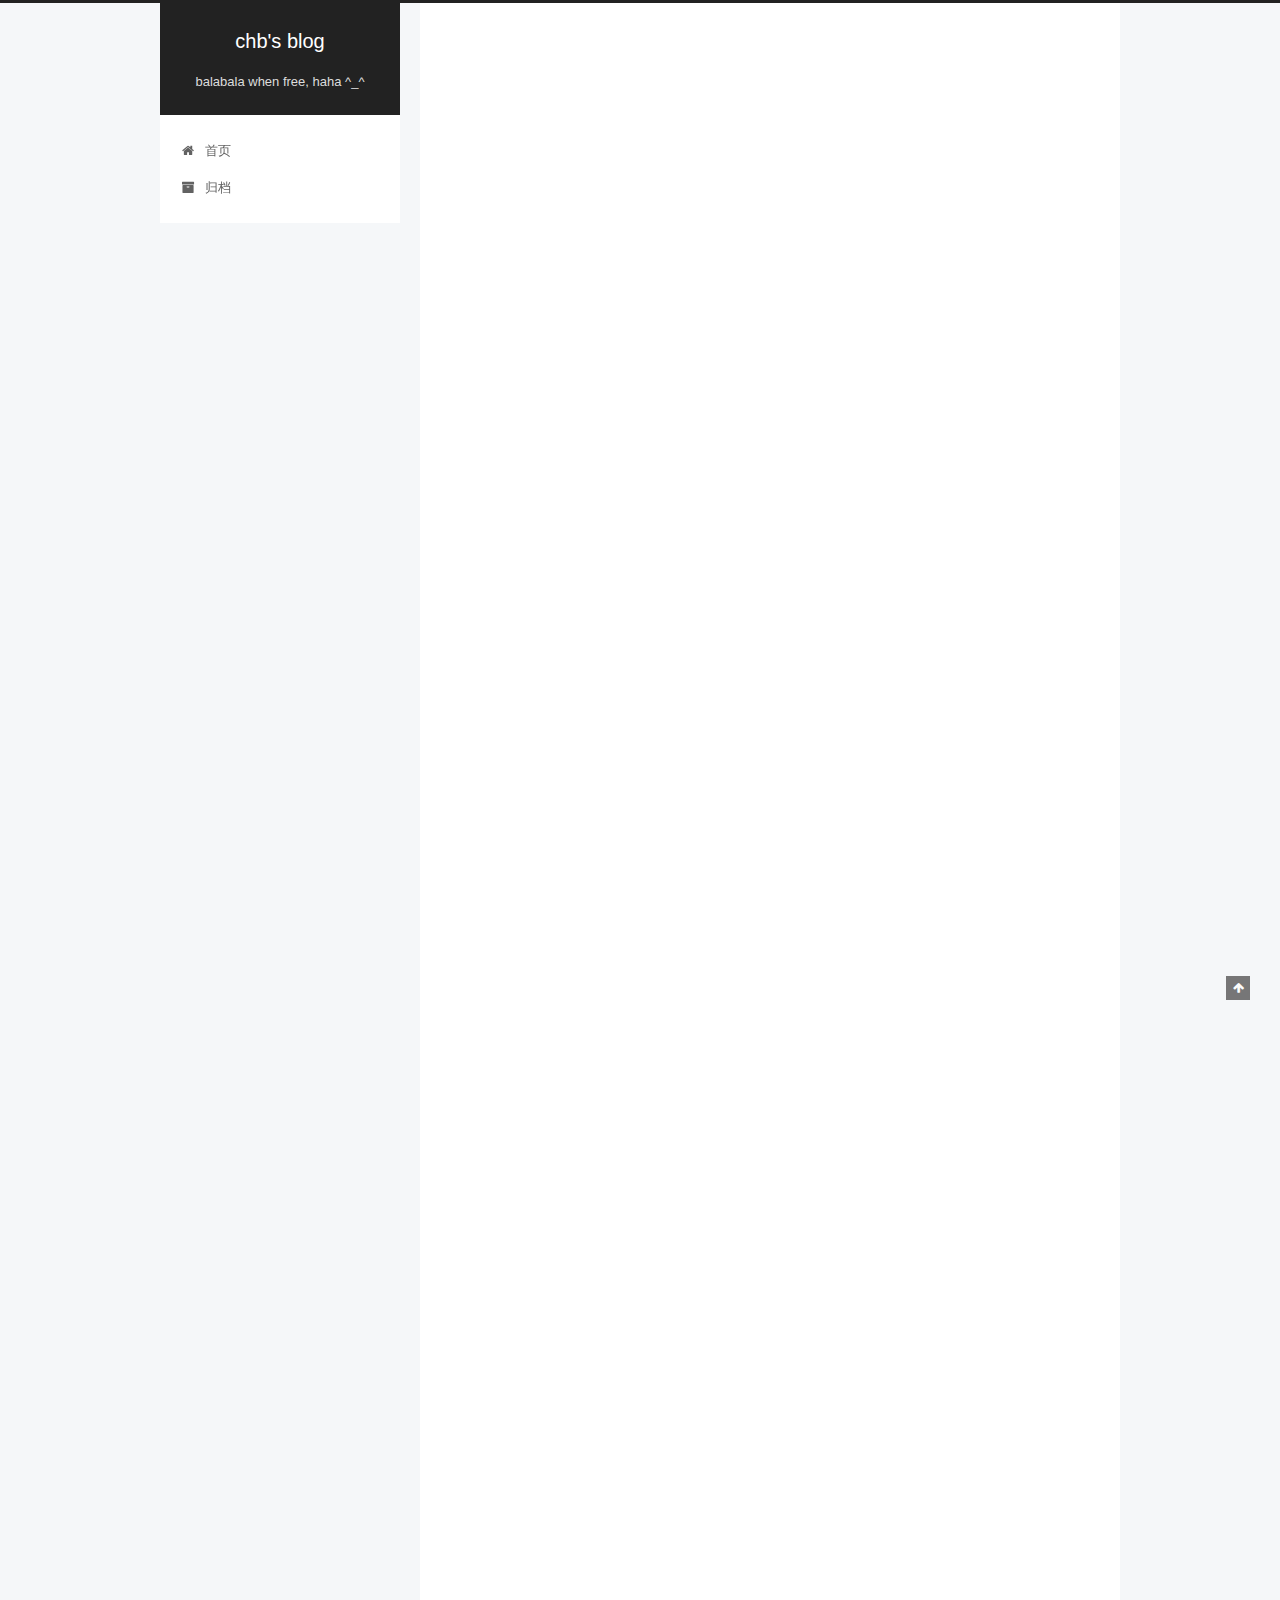
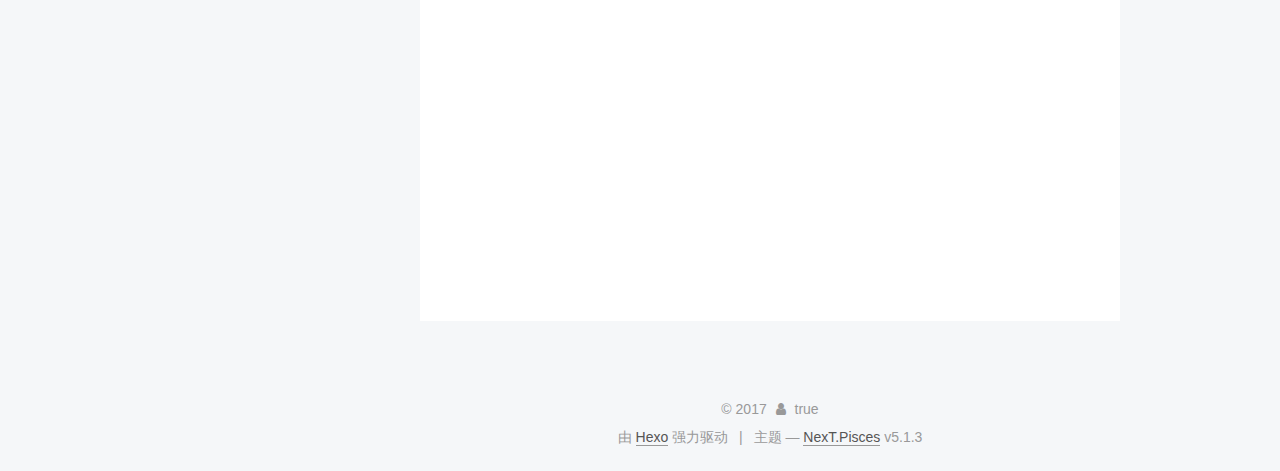
==== commit 79709f45: "Site updated: 2017-12-14 14:06:27" ====
--- a/index.html
+++ b/index.html
@@ -371,7 +371,7 @@
         
           <h1 class="post-title" itemprop="name headline">
                 
-                <a class="post-title-link" href="/2017/12/13/new-blog/" itemprop="url">new blog</a></h1>
+                <a class="post-title-link" href="/2017/12/13/new-blog/" itemprop="url">Hello World22222</a></h1>
         
 
         <div class="post-meta">
@@ -422,38 +422,18 @@
 
       
         
-          
-            <html><br><!--在这里插入内容--><br>  <div style="color: red">html</div><br></html>
-
-<p><img src="http://note.youdao.com/favicon.ico" alt="可以的" title="youdao"></p>
-<ul>
-<li style="list-style: none"><input type="checkbox" checked> 不行</li>
-</ul>
-<figure class="highlight plain"><table><tr><td class="gutter"><pre><span class="line">1</span><br><span class="line">2</span><br><span class="line">3</span><br><span class="line">4</span><br></pre></td><td class="code"><pre><span class="line">var a = function() &#123;</span><br><span class="line">  const b = arguments[0]</span><br><span class="line">  return b + &apos;v&apos;</span><br><span class="line">&#125;</span><br></pre></td></tr></table></figure>
-<table>
-<thead>
-<tr>
-<th>header 1</th>
-<th style="text-align:center">header 2</th>
-</tr>
-</thead>
-<tbody>
-<tr>
-<td>row 1 col 1</td>
-<td style="text-align:center">row 1 col 2</td>
-</tr>
-<tr>
-<td>row ol 1</td>
-<td style="text-align:center">row 2 2</td>
-</tr>
-</tbody>
-</table>
-<figure class="highlight plain"><table><tr><td class="gutter"><pre><span class="line">1</span><br><span class="line">2</span><br><span class="line">3</span><br><span class="line">4</span><br><span class="line">5</span><br><span class="line">6</span><br><span class="line">7</span><br><span class="line">8</span><br><span class="line">9</span><br><span class="line">10</span><br><span class="line">11</span><br><span class="line">12</span><br><span class="line">13</span><br></pre></td><td class="code"><pre><span class="line">E = mc^2</span><br><span class="line"></span><br><span class="line">v = S/t</span><br><span class="line"></span><br><span class="line">\alpha = \beta</span><br><span class="line"></span><br><span class="line">\Gamma = \gamma</span><br><span class="line"></span><br><span class="line">A^w</span><br><span class="line"></span><br><span class="line">\left\&#123; \begin&#123;array&#125;&#123;l&#125;</span><br><span class="line">0 = c_x-a_&#123;x0&#125;-d_&#123;x0&#125;\dfrac&#123;(c_x-a_&#123;x0&#125;)\cdot d_&#123;x0&#125;&#125;&#123;\|d_&#123;x0&#125;\|^2&#125; + c_x-a_&#123;x1&#125;-d_&#123;x1&#125;\dfrac&#123;(c_x-a_&#123;x1&#125;)\cdot d_&#123;x1&#125;&#125;&#123;\|d_&#123;x1&#125;\|^2&#125; \\[2ex] </span><br><span class="line">0 = c_y-a_&#123;y0&#125;-d_&#123;y0&#125;\dfrac&#123;(c_y-a_&#123;y0&#125;)\cdot d_&#123;y0&#125;&#125;&#123;\|d_&#123;y0&#125;\|^2&#125; + c_y-a_&#123;y1&#125;-d_&#123;y1&#125;\dfrac&#123;(c_y-a_&#123;y1&#125;)\cdot d_&#123;y1&#125;&#125;&#123;\|d_&#123;y1&#125;\|^2&#125; \end&#123;array&#125; \right.</span><br></pre></td></tr></table></figure>
-<figure class="highlight plain"><table><tr><td class="gutter"><pre><span class="line">1</span><br><span class="line">2</span><br><span class="line">3</span><br><span class="line">4</span><br><span class="line">5</span><br></pre></td><td class="code"><pre><span class="line">graph LR</span><br><span class="line">A--&gt;B</span><br><span class="line">A--&gt;C</span><br><span class="line">A--&gt;D</span><br><span class="line">D--&gt;R</span><br></pre></td></tr></table></figure>
-<figure class="highlight plain"><table><tr><td class="gutter"><pre><span class="line">1</span><br><span class="line">2</span><br><span class="line">3</span><br><span class="line">4</span><br><span class="line">5</span><br></pre></td><td class="code"><pre><span class="line">sequenceDiagram</span><br><span class="line">A-&gt;&gt;B: How are you?</span><br><span class="line">B-&gt;&gt;C: Can</span><br><span class="line">C-&gt;&gt;B: I am not very well</span><br><span class="line">B-&gt;&gt;A: Great!</span><br></pre></td></tr></table></figure>
-<figure class="highlight plain"><table><tr><td class="gutter"><pre><span class="line">1</span><br><span class="line">2</span><br><span class="line">3</span><br><span class="line">4</span><br><span class="line">5</span><br><span class="line">6</span><br><span class="line">7</span><br><span class="line">8</span><br></pre></td><td class="code"><pre><span class="line">gantt</span><br><span class="line">dateFormat YYYY-MM-DD</span><br><span class="line">section S1</span><br><span class="line">Time1: 2014-01-01, 90d</span><br><span class="line">section S2</span><br><span class="line">T2: 2014-01-11, 9d</span><br><span class="line">section S3</span><br><span class="line">T3: 2014-01-02, 9d</span><br></pre></td></tr></table></figure>
-
-          
+          <p>Welcome to <a href="https://hexo.io/" target="_blank" rel="noopener">Hexo</a>! This is your very first post. Check <a href="https://hexo.io/docs/" target="_blank" rel="noopener">documentation</a> for more info. If you get any problems when using Hexo, you can find the answer in <a href="https://hexo.io/docs/troubleshooting.html" target="_blank" rel="noopener">troubleshooting</a> or you can ask me on <a href="https://github.com/hexojs/hexo/issues" target="_blank" rel="noopener">GitHub</a>.</p>
+<h2 id="Quick-Start"><a href="#Quick-Start" class="headerlink" title="Quick Start"></a>Quick Start</h2><h3 id="Create-a-new-post"><a href="#Create-a-new-post" class="headerlink" title="Create a new post"></a>Create a new post</h3><figure class="highlight bash"><table><tr><td class="gutter"><pre><span class="line">1</span><br></pre></td><td class="code"><pre><span class="line">$ hexo new <span class="string">"My New Post"</span></span><br></pre></td></tr></table></figure>
+<p>More info: <a href="https://hexo.io/docs/writing.html" target="_blank" rel="noopener">Writing</a></p>
+<h3 id="Run-server"><a href="#Run-server" class="headerlink" title="Run server"></a>Run server</h3><figure class="highlight bash"><table><tr><td class="gutter"><pre><span class="line">1</span><br></pre></td><td class="code"><pre><span class="line">$ hexo server</span><br></pre></td></tr></table></figure>
+<p>More info: <a href="https://hexo.io/docs/server.html" target="_blank" rel="noopener">Server</a></p>
+          <!--noindex-->
+          <div class="post-button text-center">
+            <a class="btn" href="/2017/12/13/new-blog/#more" rel="contents">
+              阅读全文 &raquo;
+            </a>
+          </div>
+          <!--/noindex-->
         
       
     </div>
--- a/css/main.css
+++ b/css/main.css
@@ -1823,7 +1823,7 @@
   width: 4px;
   height: 4px;
   border-radius: 50%;
-  background: #c4ffff;
+  background: #94f4c3;
 }
 .links-of-blogroll {
   font-size: 13px;
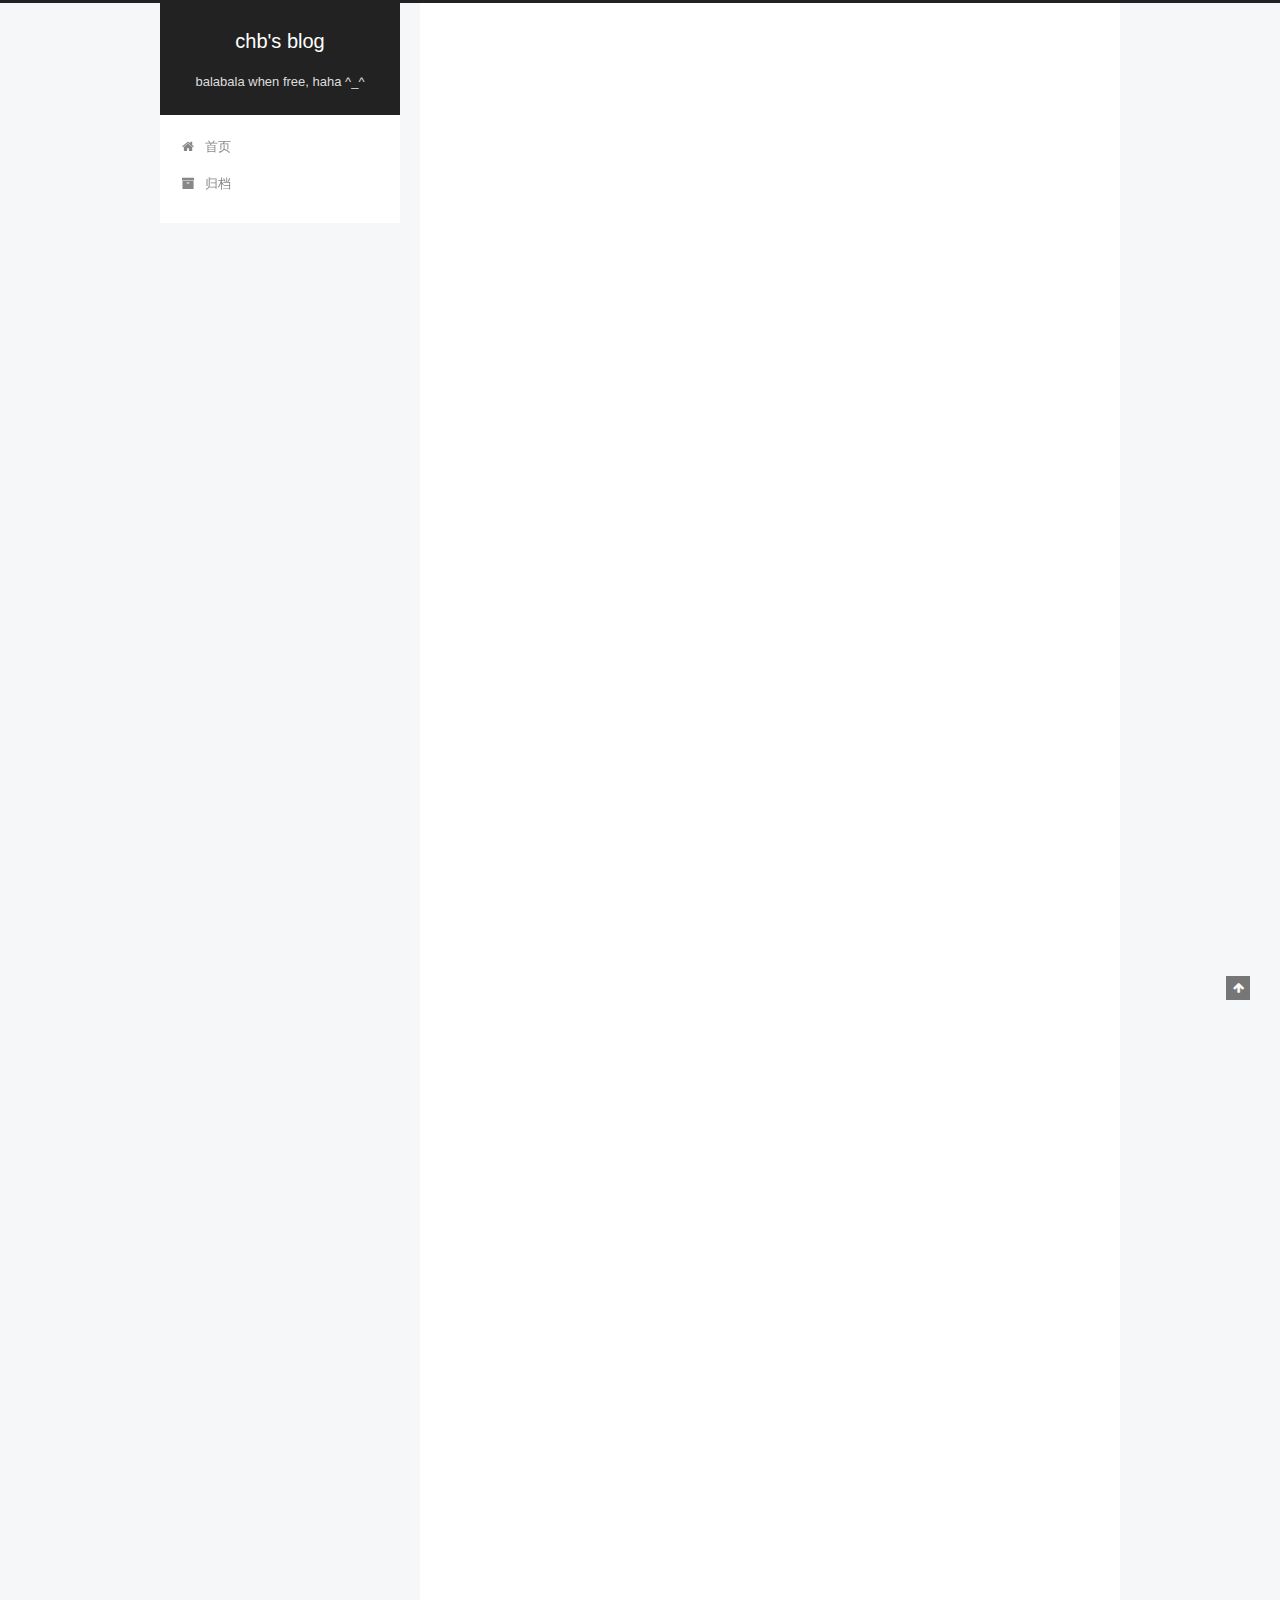
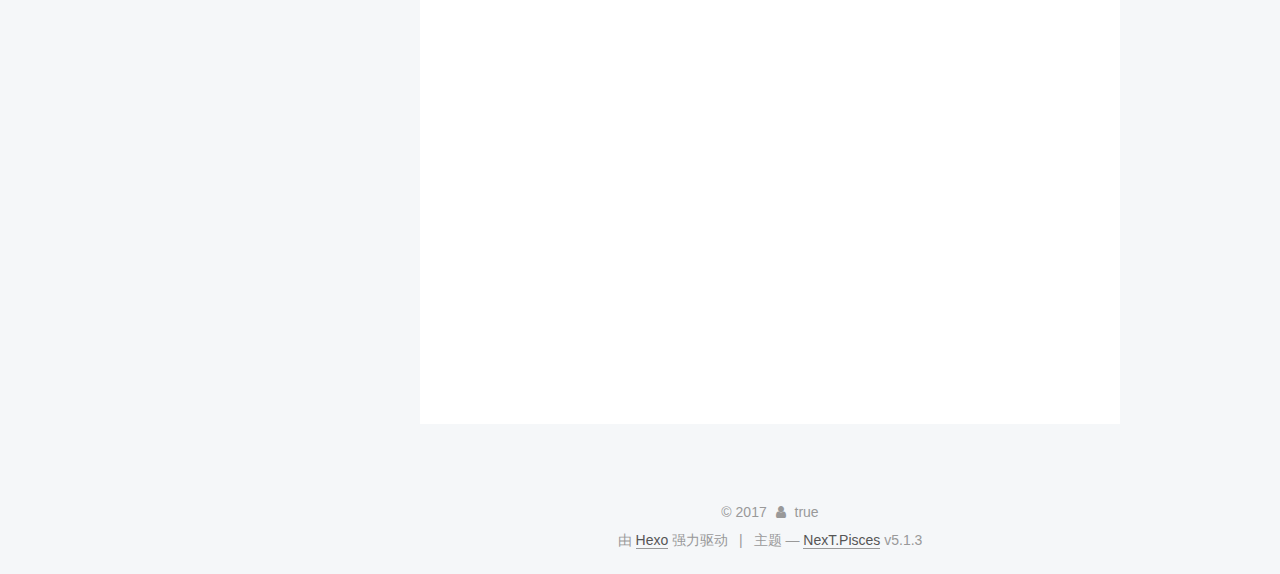
==== commit 8770ee8f: "Site updated: 2017-12-14 14:08:32" ====
--- a/index.html
+++ b/index.html
@@ -426,6 +426,7 @@
 <h2 id="Quick-Start"><a href="#Quick-Start" class="headerlink" title="Quick Start"></a>Quick Start</h2><h3 id="Create-a-new-post"><a href="#Create-a-new-post" class="headerlink" title="Create a new post"></a>Create a new post</h3><figure class="highlight bash"><table><tr><td class="gutter"><pre><span class="line">1</span><br></pre></td><td class="code"><pre><span class="line">$ hexo new <span class="string">"My New Post"</span></span><br></pre></td></tr></table></figure>
 <p>More info: <a href="https://hexo.io/docs/writing.html" target="_blank" rel="noopener">Writing</a></p>
 <h3 id="Run-server"><a href="#Run-server" class="headerlink" title="Run server"></a>Run server</h3><figure class="highlight bash"><table><tr><td class="gutter"><pre><span class="line">1</span><br></pre></td><td class="code"><pre><span class="line">$ hexo server</span><br></pre></td></tr></table></figure>
+<figure class="highlight javascript"><table><tr><td class="gutter"><pre><span class="line">1</span><br><span class="line">2</span><br><span class="line">3</span><br></pre></td><td class="code"><pre><span class="line"><span class="keyword">const</span> a = <span class="function"><span class="keyword">function</span>(<span class="params"></span>) </span>&#123;</span><br><span class="line">  <span class="keyword">return</span> <span class="string">'3'</span></span><br><span class="line">&#125;</span><br></pre></td></tr></table></figure>
 <p>More info: <a href="https://hexo.io/docs/server.html" target="_blank" rel="noopener">Server</a></p>
           <!--noindex-->
           <div class="post-button text-center">
--- a/css/main.css
+++ b/css/main.css
@@ -1823,7 +1823,7 @@
   width: 4px;
   height: 4px;
   border-radius: 50%;
-  background: #94f4c3;
+  background: #faffcb;
 }
 .links-of-blogroll {
   font-size: 13px;
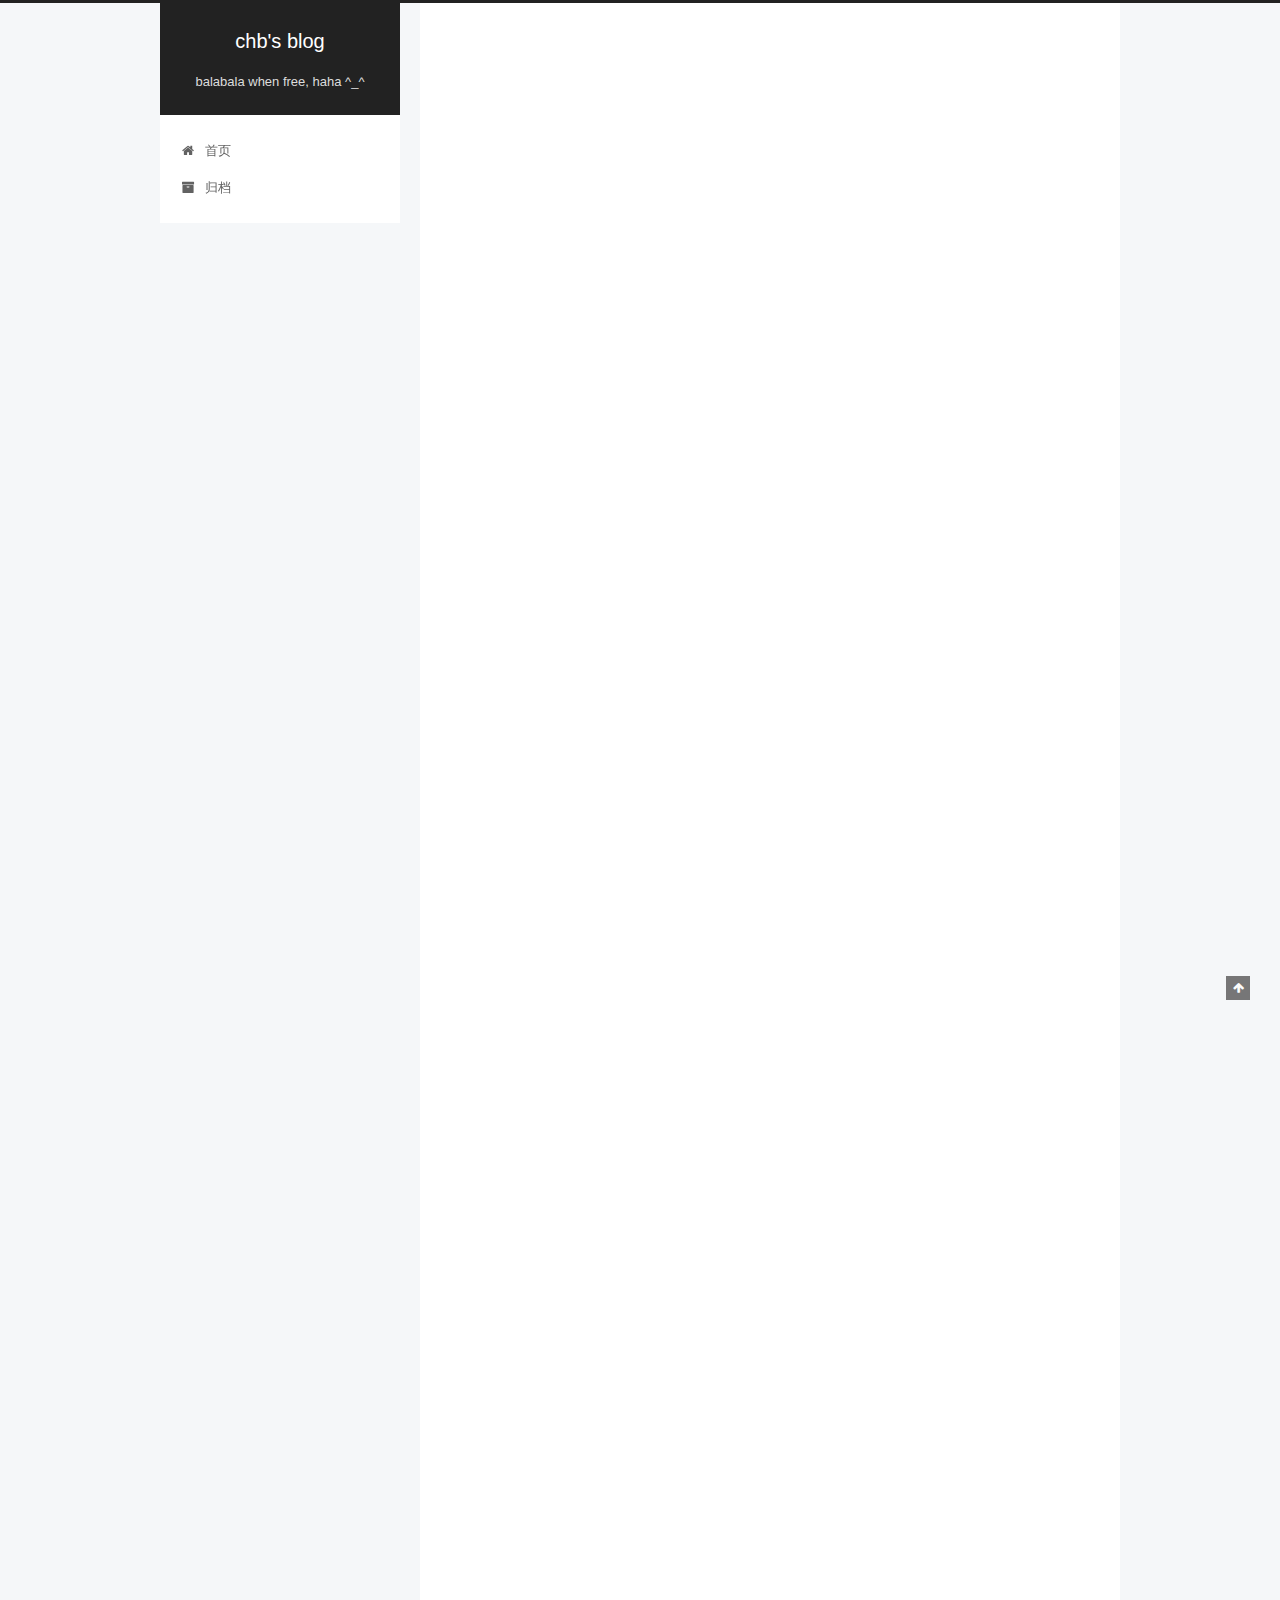
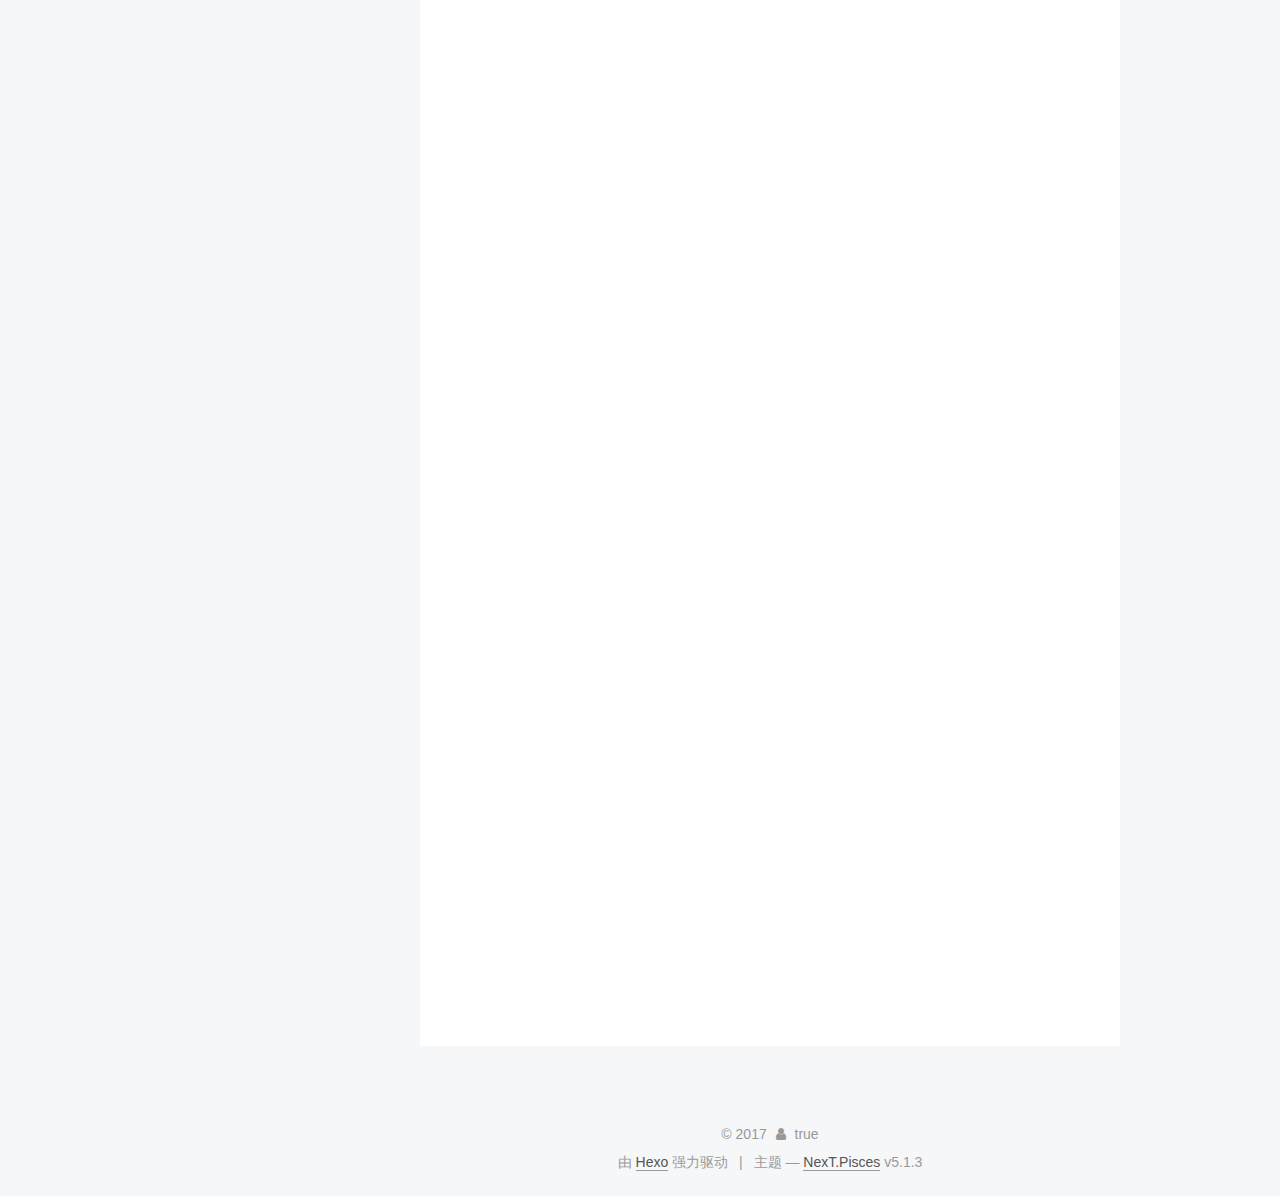
==== commit 6840f1d6: "Site updated: 2017-12-14 14:14:21" ====
--- a/index.html
+++ b/index.html
@@ -232,6 +232,131 @@
   
   
   <div class="post-block">
+    <link itemprop="mainEntityOfPage" href="https://qq189958718.github.io/2017/12/14/jsBlog/">
+
+    <span hidden itemprop="author" itemscope itemtype="http://schema.org/Person">
+      <meta itemprop="name" content="chb">
+      <meta itemprop="description" content="">
+      <meta itemprop="image" content="/images/avatar.gif">
+    </span>
+
+    <span hidden itemprop="publisher" itemscope itemtype="http://schema.org/Organization">
+      <meta itemprop="name" content="chb's blog">
+    </span>
+
+    
+      <header class="post-header">
+
+        
+        
+          <h1 class="post-title" itemprop="name headline">
+                
+                <a class="post-title-link" href="/2017/12/14/jsBlog/" itemprop="url">jsBlog</a></h1>
+        
+
+        <div class="post-meta">
+          <span class="post-time">
+            
+              <span class="post-meta-item-icon">
+                <i class="fa fa-calendar-o"></i>
+              </span>
+              
+                <span class="post-meta-item-text">发表于</span>
+              
+              <time title="创建于" itemprop="dateCreated datePublished" datetime="2017-12-14T14:10:20+08:00">
+                2017-12-14
+              </time>
+            
+
+            
+
+            
+          </span>
+
+          
+
+          
+            
+          
+
+          
+          
+
+          
+
+          
+
+          
+
+        </div>
+      </header>
+    
+
+    
+    
+    
+    <div class="post-body" itemprop="articleBody">
+
+      
+      
+
+      
+        
+          <h1 id="试试看代码块能不能着色"><a href="#试试看代码块能不能着色" class="headerlink" title="试试看代码块能不能着色"></a>试试看代码块能不能着色</h1><h3 id="代码块1"><a href="#代码块1" class="headerlink" title="代码块1"></a>代码块1</h3><figure class="highlight bash"><table><tr><td class="gutter"><pre><span class="line">1</span><br></pre></td><td class="code"><pre><span class="line">$ hexo new <span class="string">"My New Post"</span></span><br></pre></td></tr></table></figure>
+<h3 id="代码块2"><a href="#代码块2" class="headerlink" title="代码块2"></a>代码块2</h3><figure class="highlight javascript"><table><tr><td class="gutter"><pre><span class="line">1</span><br><span class="line">2</span><br></pre></td><td class="code"><pre><span class="line"><span class="keyword">const</span> arr = []</span><br><span class="line">arr.slice(<span class="number">0</span>, <span class="number">3</span>)</span><br></pre></td></tr></table></figure>
+          <!--noindex-->
+          <div class="post-button text-center">
+            <a class="btn" href="/2017/12/14/jsBlog/#more" rel="contents">
+              阅读全文 &raquo;
+            </a>
+          </div>
+          <!--/noindex-->
+        
+      
+    </div>
+    
+    
+    
+
+    
+
+    
+
+    
+
+    <footer class="post-footer">
+      
+
+      
+
+      
+
+      
+      
+        <div class="post-eof"></div>
+      
+    </footer>
+  </div>
+  
+  
+  
+  </article>
+
+
+    
+      
+
+  
+
+  
+  
+  
+
+  <article class="post post-type-normal" itemscope itemtype="http://schema.org/Article">
+  
+  
+  
+  <div class="post-block">
     <link itemprop="mainEntityOfPage" href="https://qq189958718.github.io/2017/12/14/my-second-blog/">
 
     <span hidden itemprop="author" itemscope itemtype="http://schema.org/Person">
@@ -642,7 +767,7 @@
               
                 <a href="/archives/">
               
-                  <span class="site-state-item-count">3</span>
+                  <span class="site-state-item-count">4</span>
                   <span class="site-state-item-name">日志</span>
                 </a>
               </div>
--- a/css/main.css
+++ b/css/main.css
@@ -1823,7 +1823,7 @@
   width: 4px;
   height: 4px;
   border-radius: 50%;
-  background: #faffcb;
+  background: #ac41ff;
 }
 .links-of-blogroll {
   font-size: 13px;
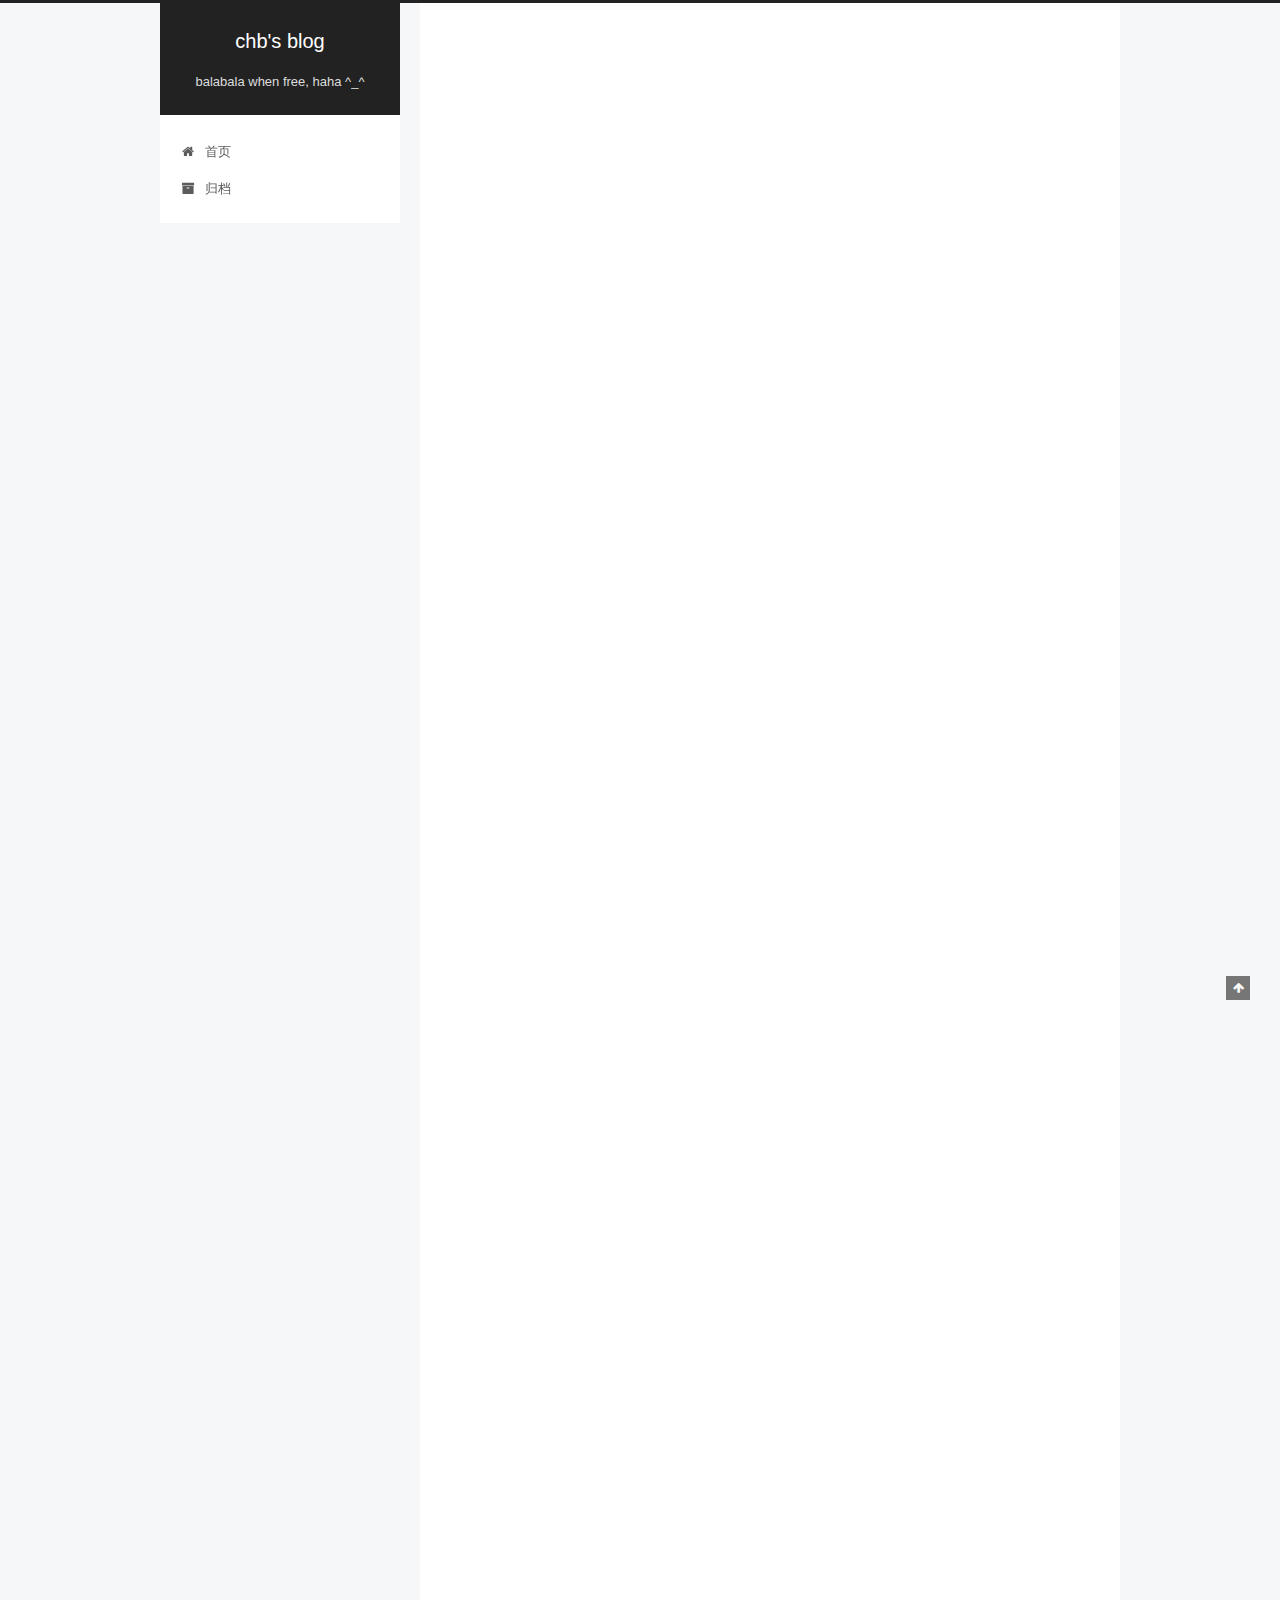
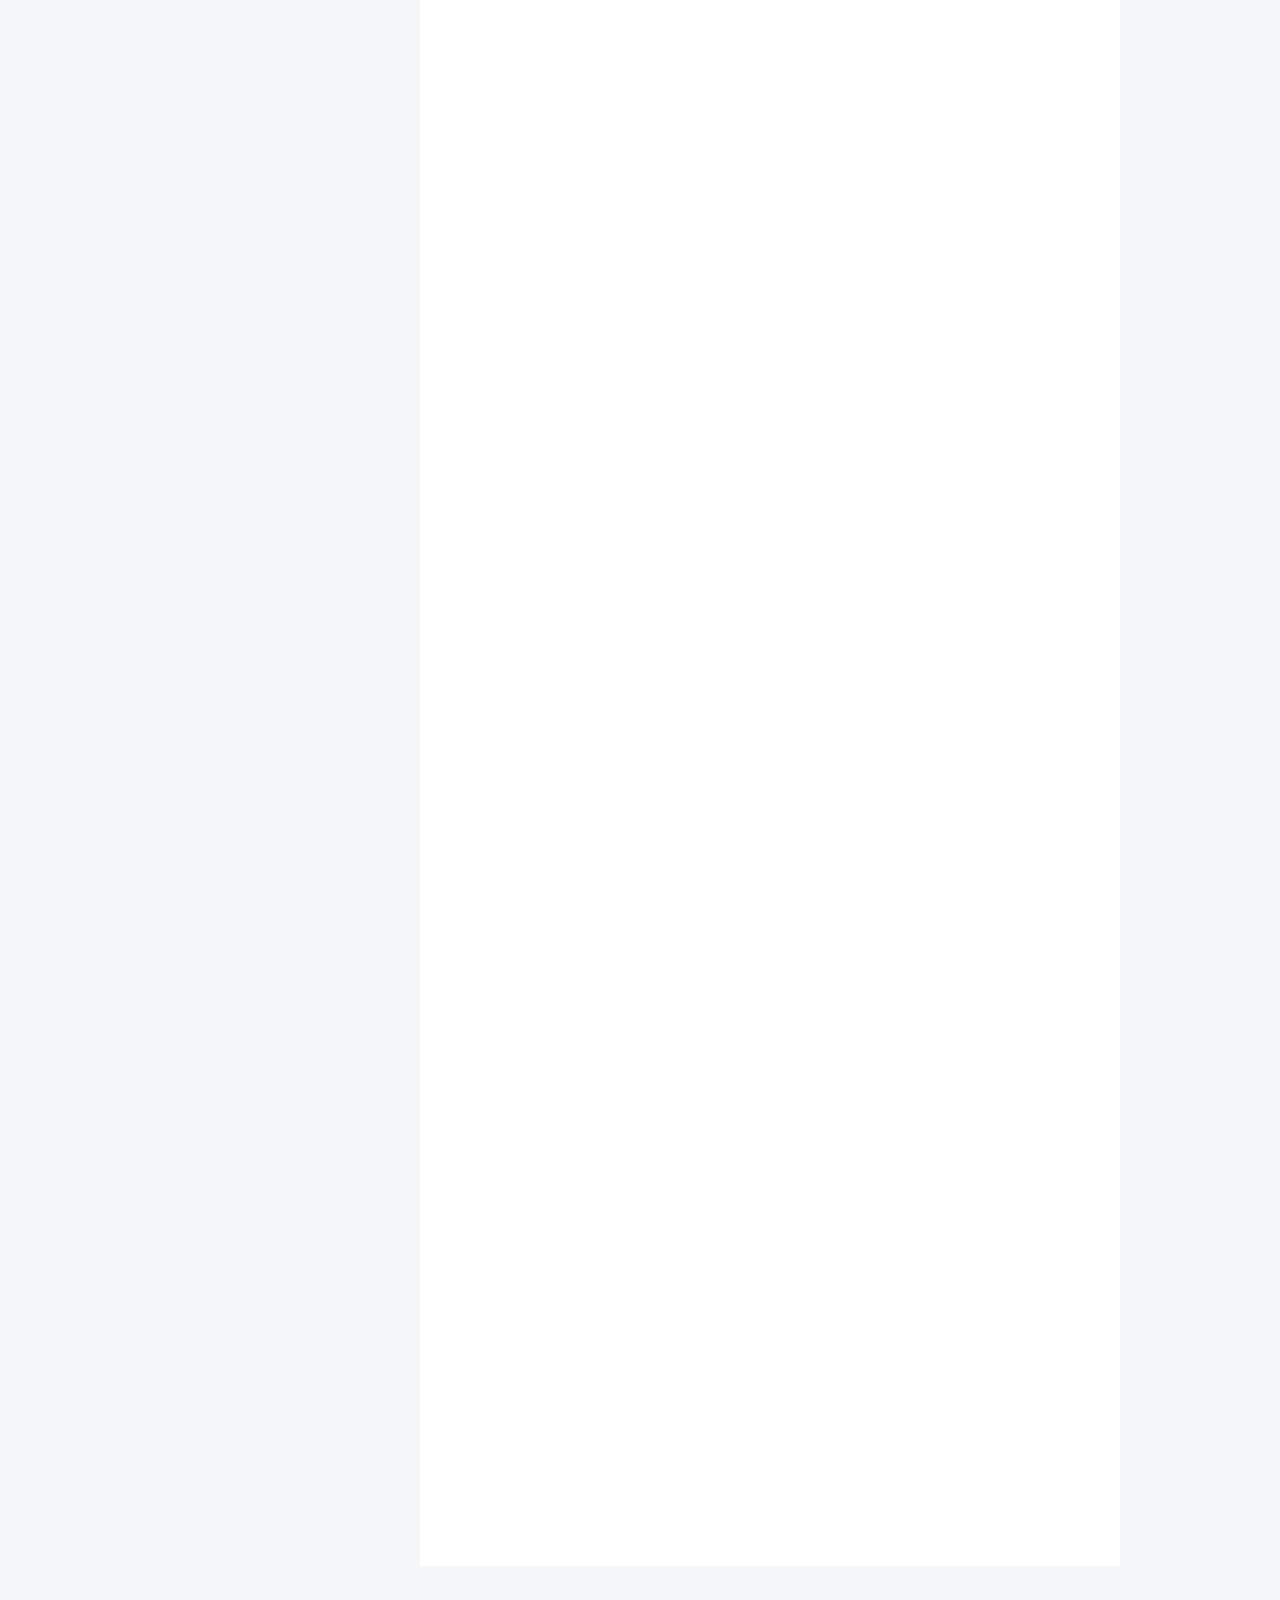
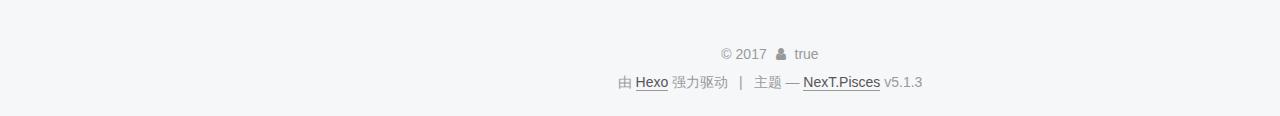
==== commit 147fe547: "Site updated: 2017-12-14 14:22:38" ====
--- a/index.html
+++ b/index.html
@@ -303,7 +303,10 @@
       
         
           <h1 id="试试看代码块能不能着色"><a href="#试试看代码块能不能着色" class="headerlink" title="试试看代码块能不能着色"></a>试试看代码块能不能着色</h1><h3 id="代码块1"><a href="#代码块1" class="headerlink" title="代码块1"></a>代码块1</h3><figure class="highlight bash"><table><tr><td class="gutter"><pre><span class="line">1</span><br></pre></td><td class="code"><pre><span class="line">$ hexo new <span class="string">"My New Post"</span></span><br></pre></td></tr></table></figure>
-<h3 id="代码块2"><a href="#代码块2" class="headerlink" title="代码块2"></a>代码块2</h3><figure class="highlight javascript"><table><tr><td class="gutter"><pre><span class="line">1</span><br><span class="line">2</span><br></pre></td><td class="code"><pre><span class="line"><span class="keyword">const</span> arr = []</span><br><span class="line">arr.slice(<span class="number">0</span>, <span class="number">3</span>)</span><br></pre></td></tr></table></figure>
+<h3 id="代码块2"><a href="#代码块2" class="headerlink" title="代码块2"></a>代码块2</h3><figure class="highlight javascript"><table><tr><td class="gutter"><pre><span class="line">1</span><br><span class="line">2</span><br><span class="line">3</span><br><span class="line">4</span><br><span class="line">5</span><br><span class="line">6</span><br><span class="line">7</span><br></pre></td><td class="code"><pre><span class="line"><span class="built_in">module</span>.exports = &#123;</span><br><span class="line">  name: <span class="string">'Su'</span>,</span><br><span class="line">  version: <span class="number">1.0</span><span class="number">.1</span>,</span><br><span class="line">  data: &#123;</span><br><span class="line">    message: <span class="string">'something in this blog!'</span></span><br><span class="line">  &#125;</span><br><span class="line">&#125;</span><br></pre></td></tr></table></figure>
+<h3 id="代码块3"><a href="#代码块3" class="headerlink" title="代码块3"></a>代码块3</h3><figure class="highlight javascript"><table><tr><td class="gutter"><pre><span class="line">1</span><br><span class="line">2</span><br></pre></td><td class="code"><pre><span class="line"><span class="keyword">const</span> arr = []</span><br><span class="line">arr.slice(<span class="number">0</span>, <span class="number">3</span>)</span><br></pre></td></tr></table></figure>
+<h3 id="代码块4"><a href="#代码块4" class="headerlink" title="代码块4"></a>代码块4</h3><figure class="highlight javascript"><table><tr><td class="gutter"><pre><span class="line">1</span><br><span class="line">2</span><br></pre></td><td class="code"><pre><span class="line"><span class="keyword">const</span> arr = []</span><br><span class="line">arr.slice(<span class="number">0</span>, <span class="number">3</span>)</span><br></pre></td></tr></table></figure>
+<h3 id="代码块5"><a href="#代码块5" class="headerlink" title="代码块5"></a>代码块5</h3><figure class="highlight javascript"><table><tr><td class="gutter"><pre><span class="line">1</span><br><span class="line">2</span><br></pre></td><td class="code"><pre><span class="line"><span class="keyword">const</span> arr = []</span><br><span class="line">arr.slice(<span class="number">0</span>, <span class="number">3</span>)</span><br></pre></td></tr></table></figure>
           <!--noindex-->
           <div class="post-button text-center">
             <a class="btn" href="/2017/12/14/jsBlog/#more" rel="contents">
--- a/css/main.css
+++ b/css/main.css
@@ -1823,7 +1823,7 @@
   width: 4px;
   height: 4px;
   border-radius: 50%;
-  background: #ac41ff;
+  background: #418766;
 }
 .links-of-blogroll {
   font-size: 13px;
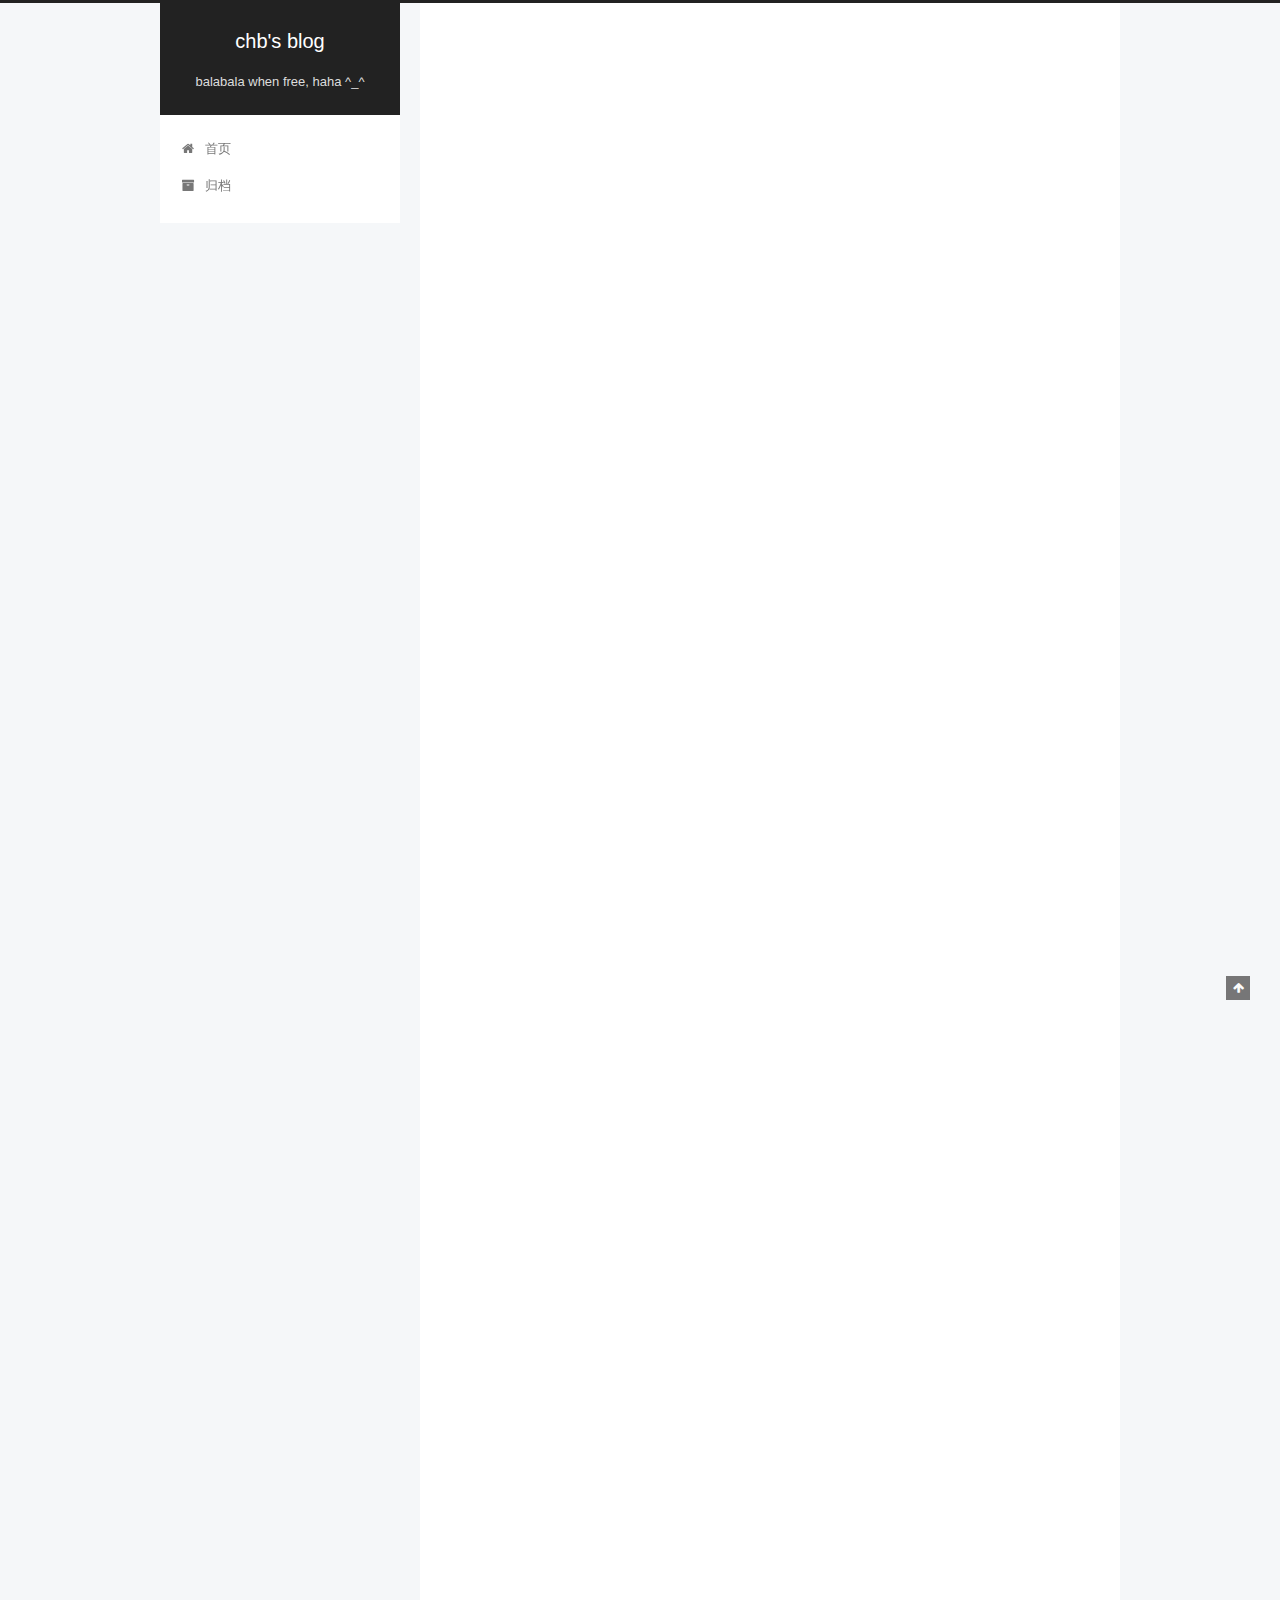
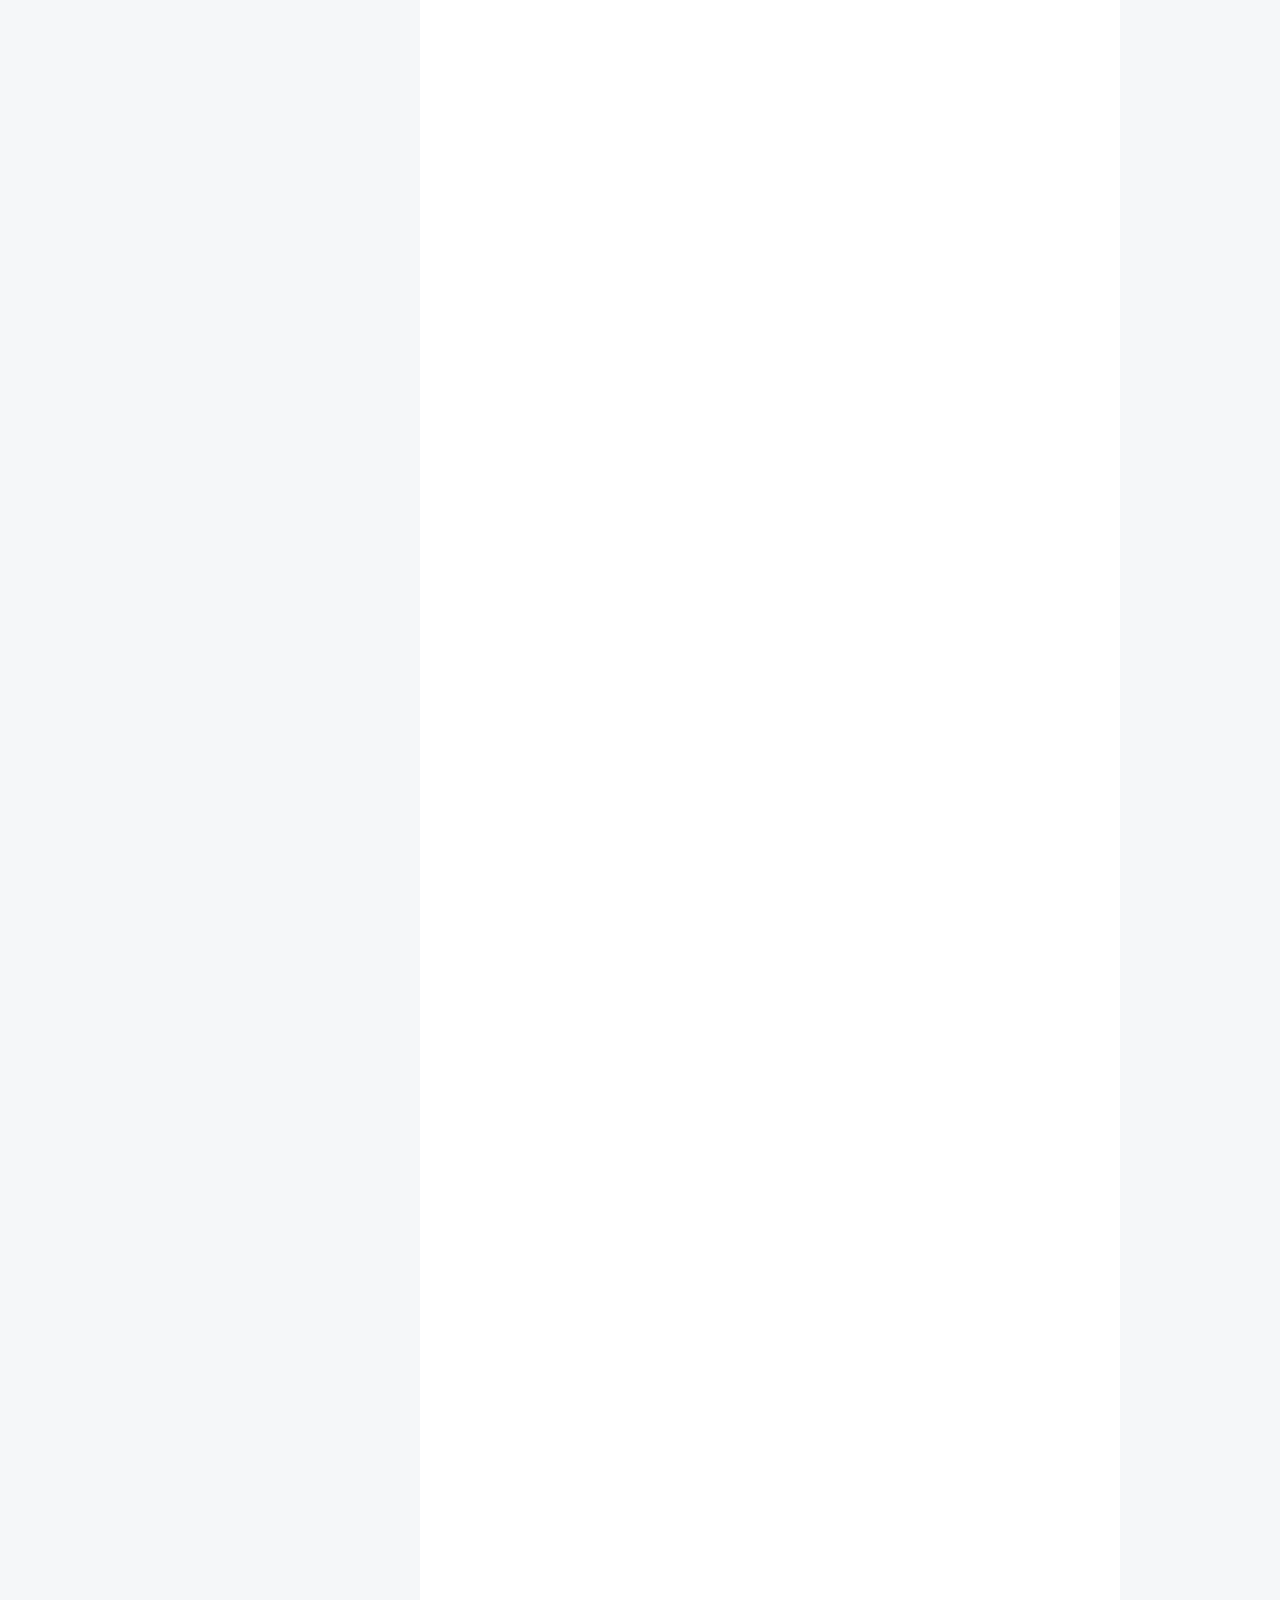
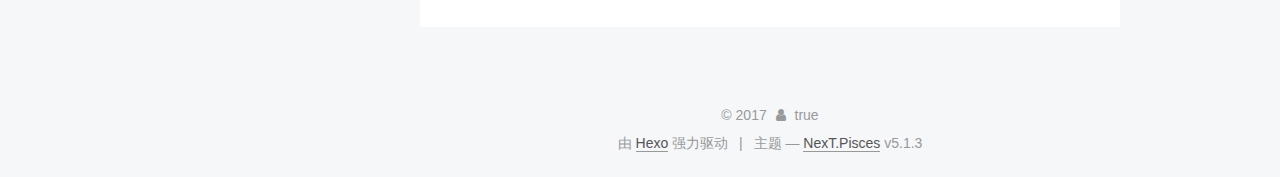
==== commit 062a9980: "Site updated: 2017-12-14 14:47:12" ====
--- a/index.html
+++ b/index.html
@@ -306,6 +306,7 @@
 <h3 id="代码块2"><a href="#代码块2" class="headerlink" title="代码块2"></a>代码块2</h3><figure class="highlight javascript"><table><tr><td class="gutter"><pre><span class="line">1</span><br><span class="line">2</span><br><span class="line">3</span><br><span class="line">4</span><br><span class="line">5</span><br><span class="line">6</span><br><span class="line">7</span><br></pre></td><td class="code"><pre><span class="line"><span class="built_in">module</span>.exports = &#123;</span><br><span class="line">  name: <span class="string">'Su'</span>,</span><br><span class="line">  version: <span class="number">1.0</span><span class="number">.1</span>,</span><br><span class="line">  data: &#123;</span><br><span class="line">    message: <span class="string">'something in this blog!'</span></span><br><span class="line">  &#125;</span><br><span class="line">&#125;</span><br></pre></td></tr></table></figure>
 <h3 id="代码块3"><a href="#代码块3" class="headerlink" title="代码块3"></a>代码块3</h3><figure class="highlight javascript"><table><tr><td class="gutter"><pre><span class="line">1</span><br><span class="line">2</span><br></pre></td><td class="code"><pre><span class="line"><span class="keyword">const</span> arr = []</span><br><span class="line">arr.slice(<span class="number">0</span>, <span class="number">3</span>)</span><br></pre></td></tr></table></figure>
 <h3 id="代码块4"><a href="#代码块4" class="headerlink" title="代码块4"></a>代码块4</h3><figure class="highlight javascript"><table><tr><td class="gutter"><pre><span class="line">1</span><br><span class="line">2</span><br></pre></td><td class="code"><pre><span class="line"><span class="keyword">const</span> arr = []</span><br><span class="line">arr.slice(<span class="number">0</span>, <span class="number">3</span>)</span><br></pre></td></tr></table></figure>
+<figure class="highlight plain"><table><tr><td class="gutter"><pre><span class="line">1</span><br></pre></td><td class="code"><pre><span class="line">E = mc^2</span><br></pre></td></tr></table></figure>
 <h3 id="代码块5"><a href="#代码块5" class="headerlink" title="代码块5"></a>代码块5</h3><figure class="highlight javascript"><table><tr><td class="gutter"><pre><span class="line">1</span><br><span class="line">2</span><br></pre></td><td class="code"><pre><span class="line"><span class="keyword">const</span> arr = []</span><br><span class="line">arr.slice(<span class="number">0</span>, <span class="number">3</span>)</span><br></pre></td></tr></table></figure>
           <!--noindex-->
           <div class="post-button text-center">
--- a/css/main.css
+++ b/css/main.css
@@ -1823,7 +1823,7 @@
   width: 4px;
   height: 4px;
   border-radius: 50%;
-  background: #418766;
+  background: #57457f;
 }
 .links-of-blogroll {
   font-size: 13px;
